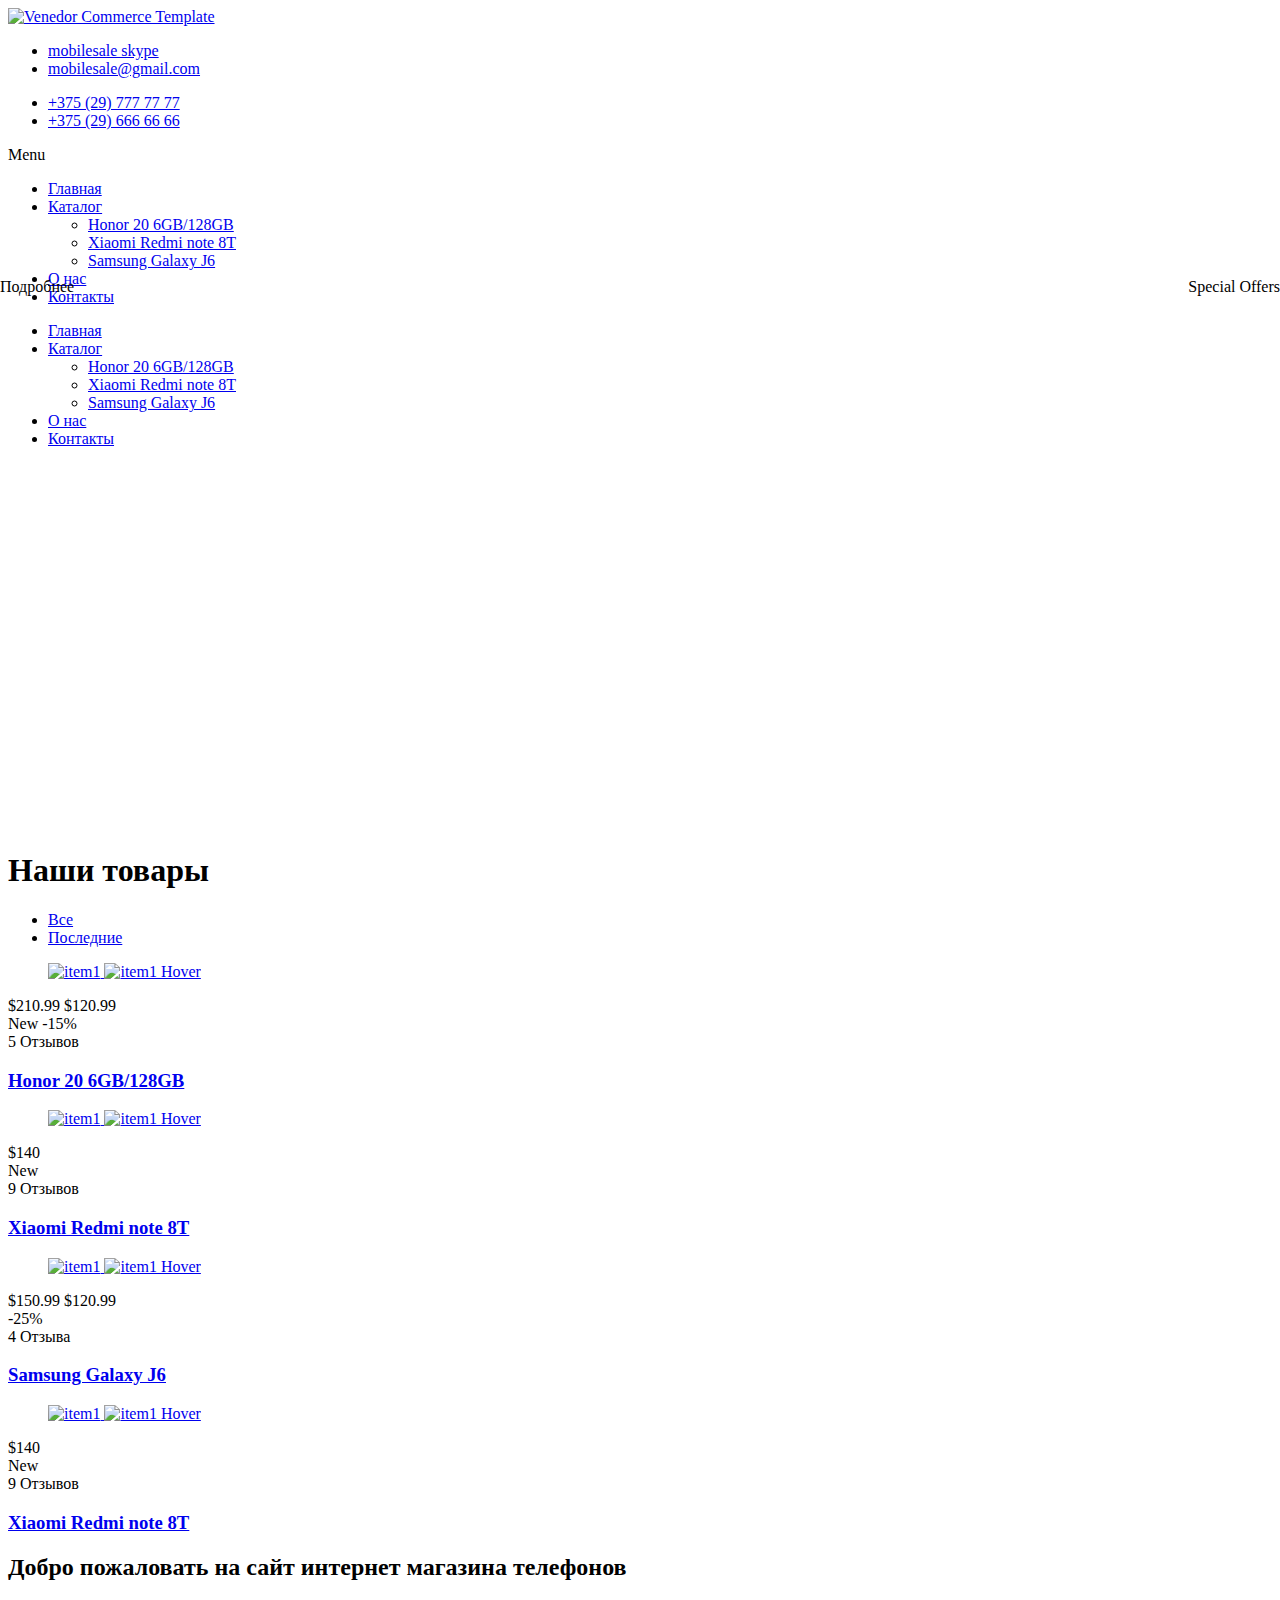
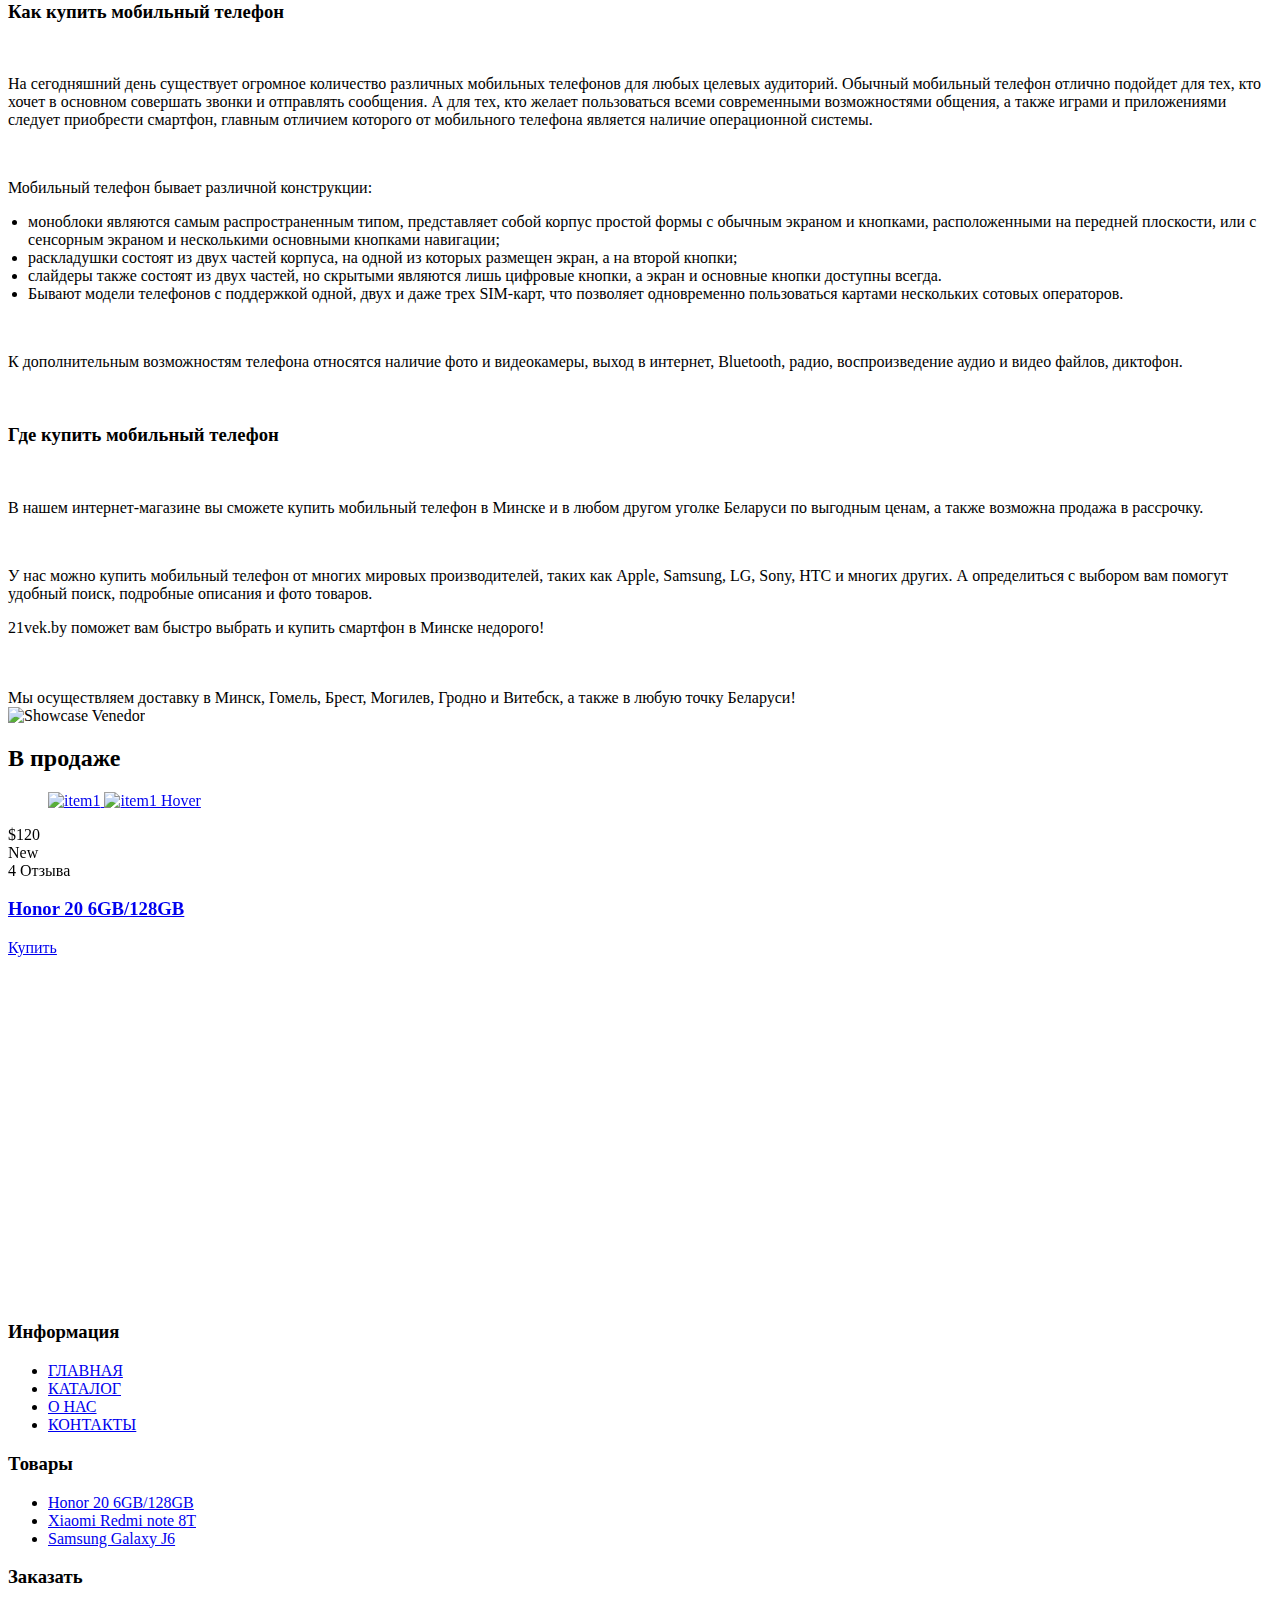
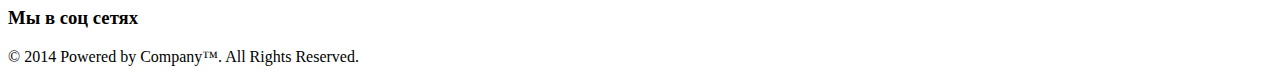
==== index.html @ 7bc4d891 "Add files via upload" ====
<!DOCTYPE html>

<html><!--<![endif]-->
<head>
<meta http-equiv="Content-Type" content="text/html; charset=UTF-8">
<title>Venedor - интернет-магазин электроники в Беларуси</title>
<meta name="description" content="⭐️Электронная техника в Беларуси от ведущих брендов!⭐️  Доставка во все регионы страны 
✅ Лучшие цены и выгодные условия покупки. Большой каталог товаров">
<!--[if IE]><meta http-equiv="X-UA-Compatible" content="IE=edge"><![endif]-->
<meta name="viewport" content="width=device-width,initial-scale=1">
<link href="./files/css" rel="stylesheet" id="googlefont">
<link rel="stylesheet" href="./files/bootstrap.min.css">
<link rel="stylesheet" href="./files/font-awesome.min.css">
<link rel="stylesheet" href="./files/prettyPhoto.css">
<link rel="stylesheet" href="./files/colpick.css">
<link rel="stylesheet" href="./files/revslider.css">
<link rel="stylesheet" href="./files/owl.carousel.css">
<link rel="stylesheet" href="./files/style.css">
<link rel="stylesheet" href="./files/responsive.css">
<script src="./files/jquery.min.js.Без названия"></script><script>window.jQuery||document.write('<script src="js/jquery-1.11.1.min.js"><\/script>');</script><!--[if lt IE 9]><script src="js/html5shiv.js"></script>
<script src="js/respond.min.js"></script><![endif]--><style id="custom-style"></style></head>
			
			
			
<body>
	<div id="wrapper">
	
	<header id="header">
		<div id="inner-header"><div class="container"><div class="row"><div class="col-md-5 col-sm-5 col-xs-12 logo-container">
			 <a href="index.html" title="Venedor eCommerce Template"><img src="./files/logo.png" alt="Venedor Commerce Template" width="238" height="76"></a></div><div class="col-md-7 col-sm-7 col-xs-12 header-inner-right"><div class="header-box contact-infos pull-right"><ul>
			<li><a href="skype?chat"><span class="header-box-icon header-box-icon-skype"></span>mobilesale skype</a></li>
			<li><span class="header-box-icon header-box-icon-email"></span><a href="mailto:venedor@gmail.com">mobilesale@gmail.com</a></li>
		</ul></div>
		<div class="header-box contact-phones pull-right clearfix"><span class="header-box-icon header-box-icon-earphones"></span>
			<ul class="pull-left">
				<li><a href=”tel:+375297777777”>+375 (29) 777 77 77</a></li>
				<li><a href=”tel:+375296666666”>+375 (29) 666 66 66</a></li>
			</ul></div></div></div></div><div class="fixed-wrapper" style="height:69px"><div id="main-nav-container" class=""><div class="container"><div class="row"><div class="col-md-12 clearfix">

		<nav id="main-nav">
			<div id="responsive-nav"><div id="responsive-nav-button">Menu <span id="responsive-nav-button-icon"></span></div>
			<ul class="clearfix responsive-nav">
				<li><a class="active" href="index.html">Главная</a></li>
				<li><span class="menu-button"></span><a class="active" href="#">Каталог</a>
					<ul>
						<li><a href="product_1.html">Honor 20 6GB/128GB</a></li>
						<li><a href="product_2.html">Xiaomi Redmi note 8T</a></li>
						<li><a href="product_3.html">Samsung Galaxy J6</a></li>
					</ul>
				</li>
				<li><a href="o_nas.html">О нас</a></li>
				<li><a href="contact.html">Контакты</a></li>
			</ul>
			</div>
			
			<ul class="menu clearfix">
				<li><a class="active" href="index.html">Главная</a></li>
				<li><a href="#">Каталог</a>
					<ul>
						<li><a href="product_1.html">Honor 20 6GB/128GB</a></li>
						<li><a href="product_2.html">Xiaomi Redmi note 8T</a></li>
						<li><a href="product_3.html">Samsung Galaxy J6</a></li>
					</ul>
				</li>
				<li><a href="o_nas.html">О нас</a></li>
				<li><a href="contact.html">Контакты</a></li>
			</ul>
		</nav>
			
			</div></div></div></div></div></div>
			
	</header>
	
	<section id="content"><div id="slider-rev-container" style="overflow: visible;"><div id="slider-rev" class="revslider-initialised tp-simpleresponsive" style="max-height: 600px; height: 600px;"><ul style="display: block; overflow: hidden; width: 100%; height: 100%; max-height: none;">
	
	<li data-transition="fade" data-slotamount="4" data-masterspeed="600" data-saveperformance="on" data-title="More Features" class="current-sr-slide-visible" style="width: 100%; height: 100%; overflow: hidden; visibility: inherit; opacity: 1; z-index: 20;"><div class="slotholder" style="width:100%;height:100%;" data-duration="undefined" data-zoomstart="undefined" data-zoomend="undefined" data-rotationstart="undefined" data-rotationend="undefined" data-ease="undefined" data-bgpositionend="undefined" data-bgposition="center center" data-kenburns="undefined" data-easeme="undefined" data-bgfit="cover" data-bgfitend="undefined" data-owidth="undefined" data-oheight="undefined"><div class="tp-bgimg defaultimg" data-lazyload="images/homeslider/slide3.jpg" data-bgfit="cover" data-bgposition="center center" data-bgrepeat="no-repeat" data-lazydone="undefined" src="images/homeslider/slide3.jpg" data-src="images/revslider/dummy.png" style="background-color: rgba(0, 0, 0, 0); background-repeat: no-repeat; background-image: url(&quot;images/homeslider/slide3.jpg&quot;); background-size: cover; background-position: center center; width: 100%; height: 100%; opacity: 1; visibility: inherit;"></div></div><div class="tp-caption sfr str start" data-x="24" data-y="bottom" data-speed="900" data-start="500" data-endspeed="300" style="left: 390.5px; top: 195px; visibility: visible; opacity: 1; transform: matrix3d(1, 0, 0, 0, 0, 1, 0, 0, 0, 0, 1, -0.0025, 0, 0, 0, 1);"><img src="./files/slide3_1.png" alt="Slide 3_1" style="width: 545px; height: 405px;"></div><div class="tp-caption sfl stl start" data-x="788" data-y="95" data-speed="1000" data-start="1200" data-endspeed="540" style="left: 1154.5px; top: 95px; visibility: visible; opacity: 1; transform: matrix3d(1, 0, 0, 0, 0, 1, 0, 0, 0, 0, 1, -0.0025, 0, 0, 0, 1);"><img src="./files/slide3_3.png" alt="Slide 3_3" style="width: 360px; height: 367px;"></div><div class="tp-caption sfl stl start" data-x="700" data-y="260" data-speed="800" data-start="800" data-endspeed="420" style="left: 1066.5px; top: 260px; visibility: visible; opacity: 1; transform: matrix3d(1, 0, 0, 0, 0, 1, 0, 0, 0, 0, 1, -0.0025, 0, 0, 0, 1);"><img src="./files/slide3_2.png" alt="Slide 3_2" style="width: 101px; height: 206px;"></div>
	<div class="tp-caption sfl stl start" data-x="613" data-y="325" data-speed="600" data-start="400" data-endspeed="300" style="left: 979.5px; top: 325px; visibility: visible; opacity: 1; transform: matrix3d(1, 0, 0, 0, 0, 1, 0, 0, 0, 0, 1, -0.0025, 0, 0, 0, 1);"><img src="./files/slide3_4.png" alt="Slide 3_4" style="width: 77px; height: 147px;"></div>
	<div class="tp-caption rev-title sfr str start" data-x="20" data-y="56" data-speed="600" data-start="1400" data-endspeed="200" style="transition: all 0s ease 0s; min-height: 0px; min-width: 0px; line-height: 35px; border-width: 0px; margin: 0px; padding: 0px; letter-spacing: 0px; font-size: 35px; left: 386.5px; top: 56px; visibility: visible; opacity: 1; transform: matrix3d(1, 0, 0, 0, 0, 1, 0, 0, 0, 0, 1, -0.0025, 0, 0, 0, 1);">Мобильные телефоны</div>
	<div class="tp-caption rev-text long sfr str start" data-x="20" data-y="110" data-speed="600" data-start="1650" data-endspeed="300" style="transition: all 0s ease 0s; min-height: 0px; min-width: 0px; line-height: 30px; border-width: 0px; margin: 0px; padding: 0px; letter-spacing: 0px; font-size: 28px; max-width: 470px; left: 386.5px; top: 110px; visibility: visible; opacity: 1; transform: matrix3d(1, 0, 0, 0, 0, 1, 0, 0, 0, 0, 1, -0.0025, 0, 0, 0, 1);">Продажа телефона Xiaomi Redmi note 8T</div>
	<div class="tp-caption sfr str start" data-x="20" data-y="190" data-speed="600" data-start="1900" data-endspeed="400" style="transition: all 0s ease 0s; min-height: 0px; min-width: 0px; line-height: 22px; border-width: 0px; margin: 0px; padding: 0px; letter-spacing: 0px; font-size: 15px; left: 386.5px; top: 190px; visibility: visible; opacity: 1; transform: matrix3d(1, 0, 0, 0, 0, 1, 0, 0, 0, 0, 1, -0.0025, 0, 0, 0, 1);"><a href="product_2.html" class="btn btn-custom-2">Купить</a></div></li>
	</ul>
	
	<div class="tp-loader spinner0" style="display: none;"><div class="dot1"></div><div class="dot2"></div><div class="bounce1"></div><div class="bounce2"></div><div class="bounce3"></div></div>
	
	<div class="tp-bannertimer" style="visibility: hidden; width: 38.95%; transform: translate3d(0px, 0px, 0px);"></div></div>
	
	<div class="tp-bullets simplebullets round hidebullets" style="bottom: 20px; left: 50%; margin-left: -27px;"><div class="bullet first"></div><div class="bullet"></div><div class="bullet last selected"></div><div class="tpclear"></div></div><div style="position: absolute; top: 300px; margin-top: -22px; left: 0px;" class="tp-leftarrow tparrows default round hidearrows"><div class="tp-arr-allwrapper"><div class="tp-arr-iwrapper"><div class="tp-arr-imgholder" style="visibility: inherit; opacity: 1; background-image: url(&quot;images/homeslider/slide2.jpg&quot;);"></div><div class="tp-arr-imgholder2"></div><div class="tp-arr-titleholder">Подробнее</div><div class="tp-arr-subtitleholder"></div></div></div></div><div style="position: absolute; top: 300px; margin-top: -22px; right: 0px;" class="tp-rightarrow tparrows default round hidearrows"><div class="tp-arr-allwrapper"><div class="tp-arr-iwrapper"><div class="tp-arr-imgholder" style="visibility: inherit; opacity: 1; background-image: url(&quot;images/homeslider/slide1.png&quot;);"></div><div class="tp-arr-imgholder2"></div><div class="tp-arr-titleholder">Special Offers</div><div class="tp-arr-subtitleholder"></div></div></div></div></div><div class="md-margin2x"></div>
	<div class="container"><div class="row"><div class="col-md-12"><div class="row"><div class="col-md-12 col-sm-12 col-xs-12 main-content">
	<header class="content-title">
		<h1>Наши товары</h1></header>
	<ul id="products-tabs-list" class="tab-style-1 clearfix"><li class="active"><a href="#all" data-toggle="tab">Все</a></li><li><a href="#latest" data-toggle="tab">Последние</a></li></ul><div id="products-tabs-content" class="row tab-content"><div class="tab-pane active" id="all">
	
	<div class="col-md-4 col-sm-6 col-xs-12"><div class="item item-hover"><div class="item-image-wrapper"><figure class="item-image-container"><a href="product_1.html"><img src="files/d0e7ad04981f3ce15c4686ff1382f9be_720x490_w0_100.jpg" alt="item1" class="item-image"> <img src="files/d0e7ad04981f3ce15c4686ff1382f9be_720x490_w0_100.jpg" alt="item1  Hover" class="item-image-hover"></a></figure><div class="item-price-container"><span class="old-price">$210<span class="sub-price">.99</span></span> <span class="item-price">$120<span class="sub-price">.99</span></span></div><span class="new-rect">New</span> <span class="discount-rect">-15%</span></div><div class="item-meta-container"><div class="ratings-container"><div class="ratings"><div class="ratings-result" data-result="80" style="width: 75.2px;"></div></div><span class="ratings-amount">5 Отзывов</span></div><h3 class="item-name"><a href="product_1.html">Honor 20 6GB/128GB</a></h3></div></div></div>
	
	<div class="col-md-4 col-sm-6 col-xs-12"><div class="item item-hover"><div class="item-image-wrapper"><figure class="item-image-container"><a href="product_2.html"><img src="files/25a4ce5ebf85c6da608e7b287bb16452_720x490_w0_100.jpg" alt="item1" class="item-image"> <img src="files/25a4ce5ebf85c6da608e7b287bb16452_720x490_w0_100.jpg" alt="item1  Hover" class="item-image-hover"></a></figure><div class="item-price-container"><span class="item-price">$140</span></div><span class="new-rect">New</span></div><div class="item-meta-container"><div class="ratings-container"><div class="ratings"><div class="ratings-result" data-result="74" style="width: 69.56px;"></div></div><span class="ratings-amount">9 Отзывов</span></div><h3 class="item-name"><a href="product_2.html">Xiaomi Redmi note 8T</a></h3></div></div></div>
	
	<div class="col-md-4 col-sm-6 col-xs-12"><div class="item item-hover"><div class="item-image-wrapper"><figure class="item-image-container"><a href="product_3.html"><img src="files/8d5ecf3e4bf12e9ea8379ad7a2ae4f9f_720x490_w0_100.jpg" alt="item1" class="item-image"> <img src="files/8d5ecf3e4bf12e9ea8379ad7a2ae4f9f_720x490_w0_100.jpg" alt="item1  Hover" class="item-image-hover"></a></figure><div class="item-price-container"><span class="old-price">$150<span class="sub-price">.99</span></span> <span class="item-price">$120<span class="sub-price">.99</span></span></div><span class="discount-rect">-25%</span></div><div class="item-meta-container"><div class="ratings-container"><div class="ratings"><div class="ratings-result" data-result="90" style="width: 84.6px;"></div></div><span class="ratings-amount">4 Отзыва</span></div><h3 class="item-name"><a href="product_3.html">Samsung Galaxy J6</a></h3></div></div></div>
	
	
	</div>
	
	
	<div class="tab-pane" id="latest">
	
	<div class="col-md-4 col-sm-6 col-xs-12"><div class="item item-hover"><div class="item-image-wrapper"><figure class="item-image-container"><a href="product_2.html"><img src="files/25a4ce5ebf85c6da608e7b287bb16452_720x490_w0_100.jpg" alt="item1" class="item-image"> <img src="files/25a4ce5ebf85c6da608e7b287bb16452_720x490_w0_100.jpg" alt="item1  Hover" class="item-image-hover"></a></figure><div class="item-price-container"><span class="item-price">$140</span></div><span class="new-rect">New</span></div><div class="item-meta-container"><div class="ratings-container"><div class="ratings"><div class="ratings-result" data-result="80" style="width: 75.2px;"></div></div><span class="ratings-amount">9 Отзывов</span></div><h3 class="item-name"><a href="product_2.html">Xiaomi Redmi note 8T</a></h3></div></div></div>
	
	</div>
	
	</div><div class="sm-margin"></div><div class="row"><div class="col-md-7 col-sm-7 col-xs-12">
	<header class="content-title">
		<h2>Добро пожаловать на сайт интернет магазина телефонов</h2></header>
			
			
	<div class="b-category_text">
			<h3>Как купить мобильный телефон</h3>
<br>
<p>На сегодняшний день существует огромное количество различных мобильных телефонов для любых целевых аудиторий. Обычный мобильный телефон отлично подойдет для тех, кто хочет в основном совершать звонки и отправлять сообщения. А для тех, кто желает пользоваться всеми современными возможностями общения, а также играми и приложениями следует приобрести смартфон, главным отличием которого от мобильного телефона является наличие операционной системы.</p>
<br>
<p>Мобильный телефон бывает различной конструкции:</p>
<ul style="list-style: disc!important; padding: 0; margin-left: 20px;">
<li>моноблоки являются самым распространенным типом, представляет собой корпус простой формы с обычным экраном и кнопками, расположенными на передней плоскости, или с сенсорным экраном и несколькими основными кнопками навигации;</li>
<li>раскладушки состоят из двух частей корпуса, на одной из которых размещен экран, а на второй кнопки;</li>
<li>слайдеры также состоят из двух частей, но скрытыми являются лишь цифровые кнопки, а экран и основные кнопки доступны всегда.</li>
<li>Бывают модели телефонов с поддержкой одной, двух и даже трех SIM-карт, что позволяет одновременно пользоваться картами нескольких сотовых операторов.</li>
</ul>
<br>
<p>К дополнительным возможностям телефона относятся наличие фото и видеокамеры, выход в интернет, Bluetooth, радио, воспроизведение аудио и видео файлов, диктофон.</p>
<br>
<h3>Где купить мобильный телефон</h3>
<br>
<p>В нашем интернет-магазине вы сможете купить мобильный телефон в Минске и в любом другом уголке Беларуси по выгодным ценам, а также возможна продажа в рассрочку.</p>
<br>
<p>У нас можно купить мобильный телефон от многих мировых производителей, таких как Apple, Samsung, LG, Sony, HTC и многих других. А определиться с выбором вам помогут удобный поиск, подробные описания и фото товаров.</p>
<p>21vek.by поможет вам быстро выбрать и купить смартфон в Минске недорого!</p><br><br>Мы осуществляем доставку в Минск, Гомель, Брест, Могилев, Гродно и Витебск, а также в любую точку Беларуси!	</div>

			</div><div class="col-md-5 col-sm-5 col-xs-12"><div class="sm-margin visible-xs"></div><img src="./files/showcase.png" alt="Showcase Venedor" class="img-responsive"></div></div><div class="xlg-margin"></div><div class="hot-items carousel-wrapper"><header class="content-title"><div class="title-bg">
				<h2>В продаже</h2></div></header><div class="hot-items-slider owl-carousel owl-theme" style="opacity: 1; display: block;"><div class="owl-wrapper-outer autoHeight" style="height: 511px;"><div class="owl-wrapper" style="width: 2830px; left: 0px; display: block; transition: all 1000ms ease 0s; transform: translate3d(0px, 0px, 0px);">

			<div class="owl-item" style="width: 285px;"><div class="item item-hover"><div class="item-image-wrapper"><figure class="item-image-container"><a href="product_1.html"><img src="files/d0e7ad04981f3ce15c4686ff1382f9be_720x490_w0_100.jpg" alt="item1" class="item-image"> <img src="files/d0e7ad04981f3ce15c4686ff1382f9be_720x490_w0_100.jpg" alt="item1  Hover" class="item-image-hover"></a></figure><div class="item-price-container"><span class="item-price">$120</span></div><span class="new-rect">New</span></div><div class="item-meta-container"><div class="ratings-container"><div class="ratings"><div class="ratings-result" data-result="99" style="width: 93.06px;"></div></div><span class="ratings-amount">4 Отзыва</span></div><h3 class="item-name"><a href="product_1.html">Honor 20 6GB/128GB</a></h3><div class="item-action"><a href="product_1.html" class="item-add-btn"><span class="icon-cart-text">Купить</span></a></div></div></div></div>	

			</div></div></div></div></section>

	<footer id="footer">
		<div id="inner-footer"><div class="container"><div class="row">
			<div class="col-md-3 col-sm-4 col-xs-12 widget"><h3>Информация</h3>
				<ul class="links">
					<li><a href="/index.html">ГЛАВНАЯ</a></li>
					<li><a href="#">КАТАЛОГ</a></li>
					<li><a href="/o_nas.html">О НАС</a></li>
					<li><a href="/contact.html">КОНТАКТЫ</a></li>
				</ul>
			</div>
			<div class="col-md-3 col-sm-4 col-xs-12 widget"><h3>Товары</h3>
				<ul class="links">
					<li><a href="product_1.html">Honor 20 6GB/128GB</a></li>
					<li><a href="product_2.html">Xiaomi Redmi note 8T</a></li>
					<li><a href="product_3.html">Samsung Galaxy J6</a></li>
				</ul>
			</div>
			<div class="col-md-3 col-sm-4 col-xs-12 widget"><h3>Заказать</h3>
			</div>
			<div class="clearfix visible-sm"></div>
			<div class="col-md-3 col-sm-12 col-xs-12 widget"><h3>Мы в соц сетях</h3>
			</div>
			</div></div>
		</div>
		<div id="footer-bottom"><div class="container"><div class="row"><div class="col-md-7 col-sm-7 col-xs-12 footer-social-links-container"></div><div class="col-md-5 col-sm-5 col-xs-12 footer-text-container"><p>© 2014 Powered by Company™. All Rights Reserved.</p></div></div></div>
		</div>
	</footer>
			
	</div><div id="_atssh" style="visibility: hidden; height: 1px; width: 1px; position: absolute; top: -9999px; z-index: 100000;"><iframe id="_atssh927" title="AddThis utility frame" style="height: 1px; width: 1px; position: absolute; top: 0px; z-index: 100000; border: 0px; left: 0px;" src="./files/sh.f48a1a04fe8dbf021b4cda1d.html"></iframe></div><style id="service-icons-0"></style><a href="/product.html" id="scroll-top" title="Scroll to Top" class=""><i class="fa fa-angle-up"></i></a><script src="./files/bootstrap.min.js"></script><script src="./files/smoothscroll.js"></script><script src="./files/jquery.debouncedresize.js"></script><script src="./files/retina.min.js"></script><script src="./files/jquery.placeholder.js"></script><script src="./files/jquery.hoverIntent.min.js"></script><script src="./files/jquery.tweet.min.js"></script><script src="./files/jquery.flexslider-min.js"></script><script src="./files/owl.carousel.min.js"></script><script src="./files/jflickrfeed.min.js"></script><script src="./files/jquery.prettyPhoto.js"></script><script src="./files/jquery.fitvids.js"></script><script src="./files/colpick.js"></script><script src="./files/jquery.elastislide.js"></script><script src="./files/jquery.elevateZoom.min.js"></script><script src="./files/main.js"></script>
	
</body>
</html>
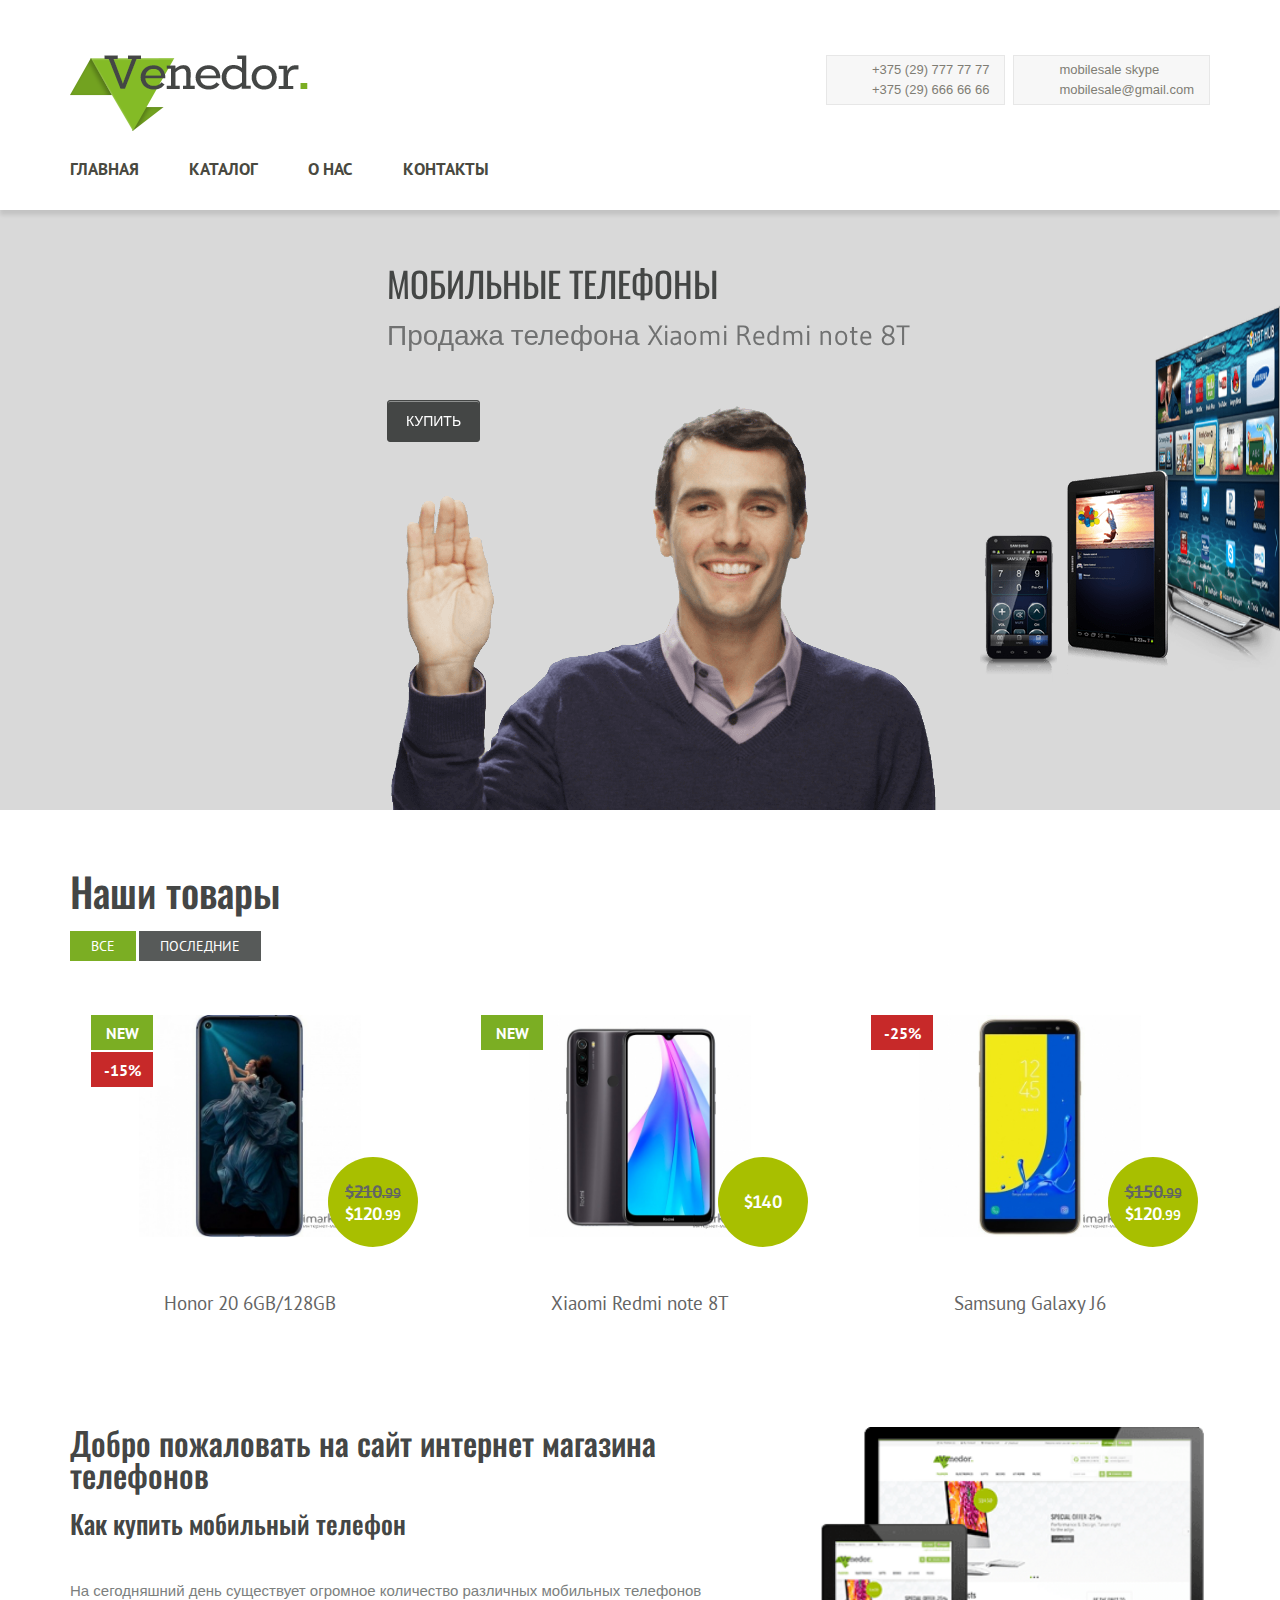
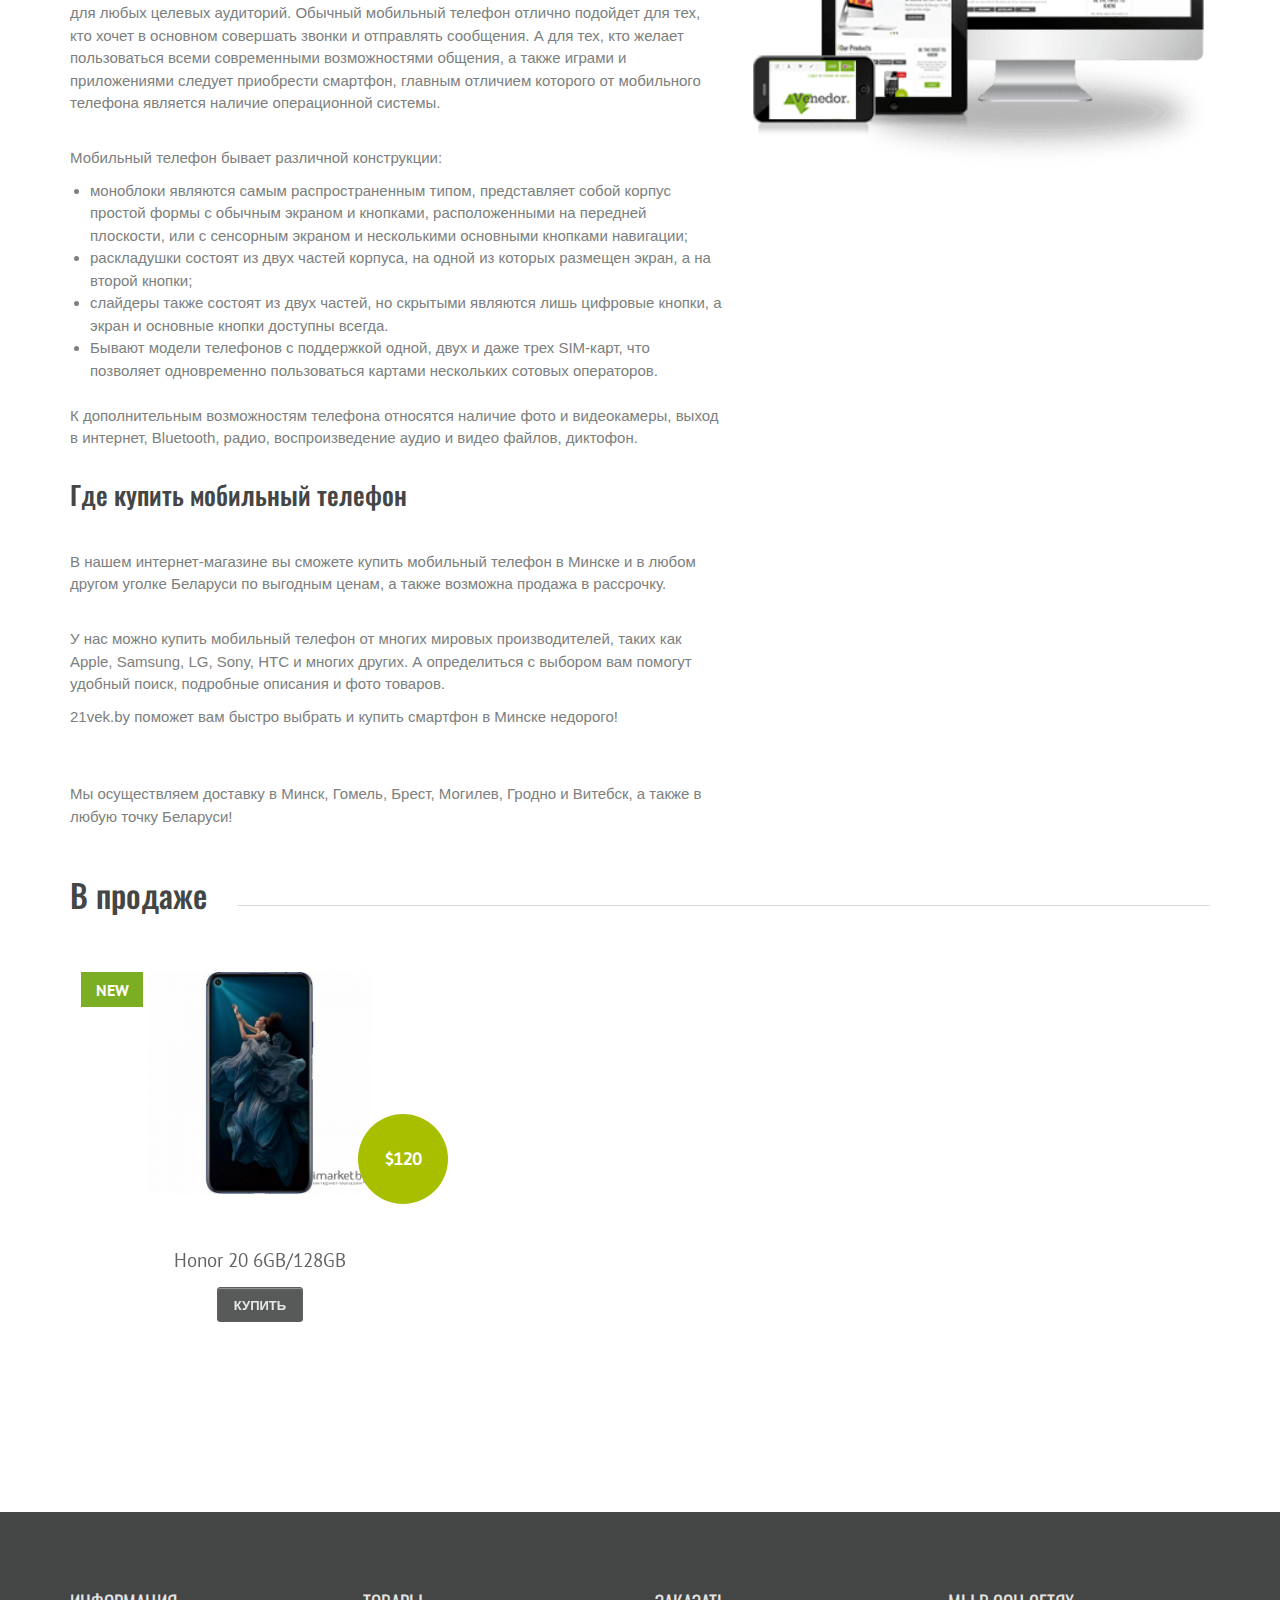
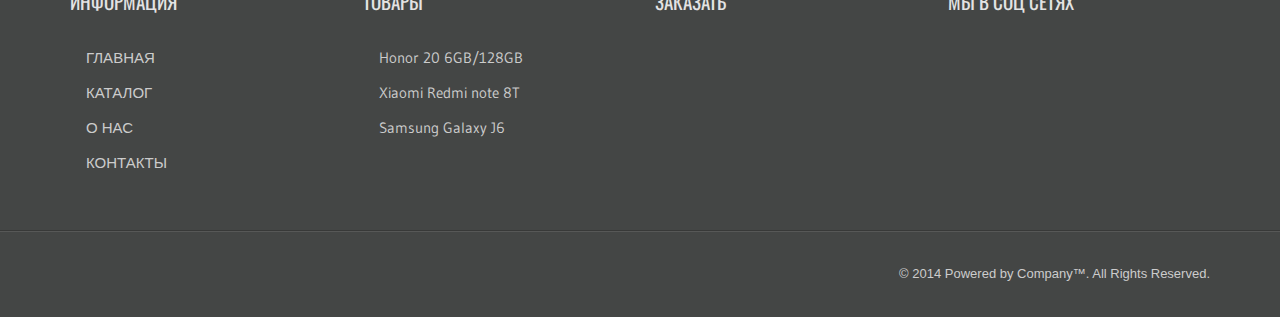
==== commit e6d30337: "Update index.html" ====
--- a/index.html
+++ b/index.html
@@ -144,7 +144,7 @@
 		<div id="inner-footer"><div class="container"><div class="row">
 			<div class="col-md-3 col-sm-4 col-xs-12 widget"><h3>Информация</h3>
 				<ul class="links">
-					<li><a href="/index.html">ГЛАВНАЯ</a></li>
+					<li><a href="1.test/index.html">ГЛАВНАЯ</a></li>
 					<li><a href="#">КАТАЛОГ</a></li>
 					<li><a href="/o_nas.html">О НАС</a></li>
 					<li><a href="/contact.html">КОНТАКТЫ</a></li>
@@ -171,4 +171,4 @@
 	</div><div id="_atssh" style="visibility: hidden; height: 1px; width: 1px; position: absolute; top: -9999px; z-index: 100000;"><iframe id="_atssh927" title="AddThis utility frame" style="height: 1px; width: 1px; position: absolute; top: 0px; z-index: 100000; border: 0px; left: 0px;" src="./files/sh.f48a1a04fe8dbf021b4cda1d.html"></iframe></div><style id="service-icons-0"></style><a href="/product.html" id="scroll-top" title="Scroll to Top" class=""><i class="fa fa-angle-up"></i></a><script src="./files/bootstrap.min.js"></script><script src="./files/smoothscroll.js"></script><script src="./files/jquery.debouncedresize.js"></script><script src="./files/retina.min.js"></script><script src="./files/jquery.placeholder.js"></script><script src="./files/jquery.hoverIntent.min.js"></script><script src="./files/jquery.tweet.min.js"></script><script src="./files/jquery.flexslider-min.js"></script><script src="./files/owl.carousel.min.js"></script><script src="./files/jflickrfeed.min.js"></script><script src="./files/jquery.prettyPhoto.js"></script><script src="./files/jquery.fitvids.js"></script><script src="./files/colpick.js"></script><script src="./files/jquery.elastislide.js"></script><script src="./files/jquery.elevateZoom.min.js"></script><script src="./files/main.js"></script>
 	
 </body>
-</html>+</html>
--- a/files/prettyPhoto.css
+++ b/files/prettyPhoto.css
@@ -0,0 +1,2 @@
+/* Venedor Premium Ecommerce Template - Eon  */
+div.pp_default .pp_bottom,div.pp_default .pp_bottom .pp_left,div.pp_default .pp_bottom .pp_middle,div.pp_default .pp_bottom .pp_right,div.pp_default .pp_top,div.pp_default .pp_top .pp_left,div.pp_default .pp_top .pp_middle,div.pp_default .pp_top .pp_right{height:13px}div.pp_default .pp_top .pp_left{background:url(../images/prettyPhoto/default/sprite.png) -78px -93px no-repeat}div.pp_default .pp_top .pp_middle{background:url(../images/prettyPhoto/default/sprite_x.png) top left repeat-x}div.pp_default .pp_top .pp_right{background:url(../images/prettyPhoto/default/sprite.png) -112px -93px no-repeat}div.pp_default .pp_content .ppt{color:#f8f8f8}div.pp_default .pp_content_container .pp_left{background:url(../images/prettyPhoto/default/sprite_y.png) -7px 0 repeat-y;padding-left:13px}div.pp_default .pp_content_container .pp_right{background:url(../images/prettyPhoto/default/sprite_y.png) top right repeat-y;padding-right:13px}div.pp_default .pp_next:hover{background:url(../images/prettyPhoto/default/sprite_next.png) center right no-repeat;cursor:pointer}div.pp_default .pp_previous:hover{background:url(../images/prettyPhoto/default/sprite_prev.png) center left no-repeat;cursor:pointer}div.pp_default .pp_expand{background:url(../images/prettyPhoto/default/sprite.png) 0 -29px no-repeat;cursor:pointer;width:28px;height:28px}div.pp_default .pp_expand:hover{background:url(../images/prettyPhoto/default/sprite.png) 0 -56px no-repeat;cursor:pointer}div.pp_default .pp_contract{background:url(../images/prettyPhoto/default/sprite.png) 0 -84px no-repeat;cursor:pointer;width:28px;height:28px}div.pp_default .pp_contract:hover{background:url(../images/prettyPhoto/default/sprite.png) 0 -113px no-repeat;cursor:pointer}div.pp_default .pp_close{width:30px;height:30px;background:url(../images/prettyPhoto/default/sprite.png) 2px 1px no-repeat;cursor:pointer}div.pp_default .pp_gallery ul li a{background:url(../images/prettyPhoto/default/default_thumb.png) center center #f8f8f8;border:1px solid #aaa}div.pp_default .pp_social{margin-top:7px}div.pp_default .pp_gallery a.pp_arrow_next,div.pp_default .pp_gallery a.pp_arrow_previous{position:static;left:auto}div.pp_default .pp_nav .pp_pause,div.pp_default .pp_nav .pp_play{background:url(../images/prettyPhoto/default/sprite.png) -51px 1px no-repeat;height:30px;width:30px}div.pp_default .pp_nav .pp_pause{background-position:-51px -29px}div.pp_default a.pp_arrow_next,div.pp_default a.pp_arrow_previous{background:url(../images/prettyPhoto/default/sprite.png) -31px -3px no-repeat;height:20px;width:20px;margin:4px 0 0}div.pp_default a.pp_arrow_next{left:52px;background-position:-82px -3px}div.pp_default .pp_content_container .pp_details{margin-top:5px}div.pp_default .pp_nav{clear:none;height:30px;width:110px;position:relative}div.pp_default .pp_nav .currentTextHolder{font-family:Georgia;font-style:italic;color:#999;font-size:11px;left:75px;line-height:25px;position:absolute;top:2px;margin:0;padding:0 0 0 10px}div.pp_default .pp_arrow_next:hover,div.pp_default .pp_arrow_previous:hover,div.pp_default .pp_close:hover,div.pp_default .pp_nav .pp_pause:hover,div.pp_default .pp_nav .pp_play:hover{opacity:.7}div.pp_default .pp_description{font-size:11px;font-weight:700;line-height:14px;margin:5px 50px 5px 0}div.pp_default .pp_bottom .pp_left{background:url(../images/prettyPhoto/default/sprite.png) -78px -127px no-repeat}div.pp_default .pp_bottom .pp_middle{background:url(../images/prettyPhoto/default/sprite_x.png) bottom left repeat-x}div.pp_default .pp_bottom .pp_right{background:url(../images/prettyPhoto/default/sprite.png) -112px -127px no-repeat}div.pp_default .pp_loaderIcon{background:url(../images/prettyPhoto/default/loader.gif) center center no-repeat}div.light_rounded .pp_top .pp_left{background:url(../images/prettyPhoto/light_rounded/sprite.png) -88px -53px no-repeat}div.light_rounded .pp_top .pp_right{background:url(../images/prettyPhoto/light_rounded/sprite.png) -110px -53px no-repeat}div.light_rounded .pp_next:hover{background:url(../images/prettyPhoto/light_rounded/btnNext.png) center right no-repeat;cursor:pointer}div.light_rounded .pp_previous:hover{background:url(../images/prettyPhoto/light_rounded/btnPrevious.png) center left no-repeat;cursor:pointer}div.light_rounded .pp_expand{background:url(../images/prettyPhoto/light_rounded/sprite.png) -31px -26px no-repeat;cursor:pointer}div.light_rounded .pp_expand:hover{background:url(../images/prettyPhoto/light_rounded/sprite.png) -31px -47px no-repeat;cursor:pointer}div.light_rounded .pp_contract{background:url(../images/prettyPhoto/light_rounded/sprite.png) 0 -26px no-repeat;cursor:pointer}div.light_rounded .pp_contract:hover{background:url(../images/prettyPhoto/light_rounded/sprite.png) 0 -47px no-repeat;cursor:pointer}div.light_rounded .pp_close{width:75px;height:22px;background:url(../images/prettyPhoto/light_rounded/sprite.png) -1px -1px no-repeat;cursor:pointer}div.light_rounded .pp_nav .pp_play{background:url(../images/prettyPhoto/light_rounded/sprite.png) -1px -100px no-repeat;height:15px;width:14px}div.light_rounded .pp_nav .pp_pause{background:url(../images/prettyPhoto/light_rounded/sprite.png) -24px -100px no-repeat;height:15px;width:14px}div.light_rounded .pp_arrow_previous{background:url(../images/prettyPhoto/light_rounded/sprite.png) 0 -71px no-repeat}div.light_rounded .pp_arrow_next{background:url(../images/prettyPhoto/light_rounded/sprite.png) -22px -71px no-repeat}div.light_rounded .pp_bottom .pp_left{background:url(../images/prettyPhoto/light_rounded/sprite.png) -88px -80px no-repeat}div.light_rounded .pp_bottom .pp_right{background:url(../images/prettyPhoto/light_rounded/sprite.png) -110px -80px no-repeat}div.dark_rounded .pp_top .pp_left{background:url(../images/prettyPhoto/dark_rounded/sprite.png) -88px -53px no-repeat}div.dark_rounded .pp_top .pp_right{background:url(../images/prettyPhoto/dark_rounded/sprite.png) -110px -53px no-repeat}div.dark_rounded .pp_content_container .pp_left{background:url(../images/prettyPhoto/dark_rounded/contentPattern.png) top left repeat-y}div.dark_rounded .pp_content_container .pp_right{background:url(../images/prettyPhoto/dark_rounded/contentPattern.png) top right repeat-y}div.dark_rounded .pp_next:hover{background:url(../images/prettyPhoto/dark_rounded/btnNext.png) center right no-repeat;cursor:pointer}div.dark_rounded .pp_previous:hover{background:url(../images/prettyPhoto/dark_rounded/btnPrevious.png) center left no-repeat;cursor:pointer}div.dark_rounded .pp_expand{background:url(../images/prettyPhoto/dark_rounded/sprite.png) -31px -26px no-repeat;cursor:pointer}div.dark_rounded .pp_expand:hover{background:url(../images/prettyPhoto/dark_rounded/sprite.png) -31px -47px no-repeat;cursor:pointer}div.dark_rounded .pp_contract{background:url(../images/prettyPhoto/dark_rounded/sprite.png) 0 -26px no-repeat;cursor:pointer}div.dark_rounded .pp_contract:hover{background:url(../images/prettyPhoto/dark_rounded/sprite.png) 0 -47px no-repeat;cursor:pointer}div.dark_rounded .pp_close{width:75px;height:22px;background:url(../images/prettyPhoto/dark_rounded/sprite.png) -1px -1px no-repeat;cursor:pointer}div.dark_rounded .pp_description{margin-right:85px;color:#fff}div.dark_rounded .pp_nav .pp_play{background:url(../images/prettyPhoto/dark_rounded/sprite.png) -1px -100px no-repeat;height:15px;width:14px}div.dark_rounded .pp_nav .pp_pause{background:url(../images/prettyPhoto/dark_rounded/sprite.png) -24px -100px no-repeat;height:15px;width:14px}div.dark_rounded .pp_arrow_previous{background:url(../images/prettyPhoto/dark_rounded/sprite.png) 0 -71px no-repeat}div.dark_rounded .pp_arrow_next{background:url(../images/prettyPhoto/dark_rounded/sprite.png) -22px -71px no-repeat}div.dark_rounded .pp_bottom .pp_left{background:url(../images/prettyPhoto/dark_rounded/sprite.png) -88px -80px no-repeat}div.dark_rounded .pp_bottom .pp_right{background:url(../images/prettyPhoto/dark_rounded/sprite.png) -110px -80px no-repeat}div.dark_rounded .pp_loaderIcon{background:url(../images/prettyPhoto/dark_rounded/loader.gif) center center no-repeat}div.dark_square .pp_content,div.dark_square .pp_left,div.dark_square .pp_middle,div.dark_square .pp_right{background:#000}div.dark_square .pp_description{color:#fff;margin:0 85px 0 0}div.dark_square .pp_loaderIcon{background:url(../images/prettyPhoto/dark_square/loader.gif) center center no-repeat}div.dark_square .pp_expand{background:url(../images/prettyPhoto/dark_square/sprite.png) -31px -26px no-repeat;cursor:pointer}div.dark_square .pp_expand:hover{background:url(../images/prettyPhoto/dark_square/sprite.png) -31px -47px no-repeat;cursor:pointer}div.dark_square .pp_contract{background:url(../images/prettyPhoto/dark_square/sprite.png) 0 -26px no-repeat;cursor:pointer}div.dark_square .pp_contract:hover{background:url(../images/prettyPhoto/dark_square/sprite.png) 0 -47px no-repeat;cursor:pointer}div.dark_square .pp_close{width:75px;height:22px;background:url(../images/prettyPhoto/dark_square/sprite.png) -1px -1px no-repeat;cursor:pointer}div.dark_square .pp_nav{clear:none}div.dark_square .pp_nav .pp_play{background:url(../images/prettyPhoto/dark_square/sprite.png) -1px -100px no-repeat;height:15px;width:14px}div.dark_square .pp_nav .pp_pause{background:url(../images/prettyPhoto/dark_square/sprite.png) -24px -100px no-repeat;height:15px;width:14px}div.dark_square .pp_arrow_previous{background:url(../images/prettyPhoto/dark_square/sprite.png) 0 -71px no-repeat}div.dark_square .pp_arrow_next{background:url(../images/prettyPhoto/dark_square/sprite.png) -22px -71px no-repeat}div.dark_square .pp_next:hover{background:url(../images/prettyPhoto/dark_square/btnNext.png) center right no-repeat;cursor:pointer}div.dark_square .pp_previous:hover{background:url(../images/prettyPhoto/dark_square/btnPrevious.png) center left no-repeat;cursor:pointer}div.light_square .pp_expand{background:url(../images/prettyPhoto/light_square/sprite.png) -31px -26px no-repeat;cursor:pointer}div.light_square .pp_expand:hover{background:url(../images/prettyPhoto/light_square/sprite.png) -31px -47px no-repeat;cursor:pointer}div.light_square .pp_contract{background:url(../images/prettyPhoto/light_square/sprite.png) 0 -26px no-repeat;cursor:pointer}div.light_square .pp_contract:hover{background:url(../images/prettyPhoto/light_square/sprite.png) 0 -47px no-repeat;cursor:pointer}div.light_square .pp_close{width:75px;height:22px;background:url(../images/prettyPhoto/light_square/sprite.png) -1px -1px no-repeat;cursor:pointer}div.light_square .pp_nav .pp_play{background:url(../images/prettyPhoto/light_square/sprite.png) -1px -100px no-repeat;height:15px;width:14px}div.light_square .pp_nav .pp_pause{background:url(../images/prettyPhoto/light_square/sprite.png) -24px -100px no-repeat;height:15px;width:14px}div.light_square .pp_arrow_previous{background:url(../images/prettyPhoto/light_square/sprite.png) 0 -71px no-repeat}div.light_square .pp_arrow_next{background:url(../images/prettyPhoto/light_square/sprite.png) -22px -71px no-repeat}div.light_square .pp_next:hover{background:url(../images/prettyPhoto/light_square/btnNext.png) center right no-repeat;cursor:pointer}div.light_square .pp_previous:hover{background:url(../images/prettyPhoto/light_square/btnPrevious.png) center left no-repeat;cursor:pointer}div.facebook .pp_top .pp_left{background:url(../images/prettyPhoto/facebook/sprite.png) -88px -53px no-repeat}div.facebook .pp_top .pp_middle{background:url(../images/prettyPhoto/facebook/contentPatternTop.png) top left repeat-x}div.facebook .pp_top .pp_right{background:url(../images/prettyPhoto/facebook/sprite.png) -110px -53px no-repeat}div.facebook .pp_content_container .pp_left{background:url(../images/prettyPhoto/facebook/contentPatternLeft.png) top left repeat-y}div.facebook .pp_content_container .pp_right{background:url(../images/prettyPhoto/facebook/contentPatternRight.png) top right repeat-y}div.facebook .pp_expand{background:url(../images/prettyPhoto/facebook/sprite.png) -31px -26px no-repeat;cursor:pointer}div.facebook .pp_expand:hover{background:url(../images/prettyPhoto/facebook/sprite.png) -31px -47px no-repeat;cursor:pointer}div.facebook .pp_contract{background:url(../images/prettyPhoto/facebook/sprite.png) 0 -26px no-repeat;cursor:pointer}div.facebook .pp_contract:hover{background:url(../images/prettyPhoto/facebook/sprite.png) 0 -47px no-repeat;cursor:pointer}div.facebook .pp_close{width:22px;height:22px;background:url(../images/prettyPhoto/facebook/sprite.png) -1px -1px no-repeat;cursor:pointer}div.facebook .pp_description{margin:0 37px 0 0}div.facebook .pp_loaderIcon{background:url(../images/prettyPhoto/facebook/loader.gif) center center no-repeat}div.facebook .pp_arrow_previous{background:url(../images/prettyPhoto/facebook/sprite.png) 0 -71px no-repeat;height:22px;margin-top:0;width:22px}div.facebook .pp_arrow_previous.disabled{background-position:0 -96px;cursor:default}div.facebook .pp_arrow_next{background:url(../images/prettyPhoto/facebook/sprite.png) -32px -71px no-repeat;height:22px;margin-top:0;width:22px}div.facebook .pp_arrow_next.disabled{background-position:-32px -96px;cursor:default}div.facebook .pp_nav{margin-top:0}div.facebook .pp_nav p{font-size:15px;padding:0 3px 0 4px}div.facebook .pp_nav .pp_play{background:url(../images/prettyPhoto/facebook/sprite.png) -1px -123px no-repeat;height:22px;width:22px}div.facebook .pp_nav .pp_pause{background:url(../images/prettyPhoto/facebook/sprite.png) -32px -123px no-repeat;height:22px;width:22px}div.facebook .pp_next:hover{background:url(../images/prettyPhoto/facebook/btnNext.png) center right no-repeat;cursor:pointer}div.facebook .pp_previous:hover{background:url(../images/prettyPhoto/facebook/btnPrevious.png) center left no-repeat;cursor:pointer}div.facebook .pp_bottom .pp_left{background:url(../images/prettyPhoto/facebook/sprite.png) -88px -80px no-repeat}div.facebook .pp_bottom .pp_middle{background:url(../images/prettyPhoto/facebook/contentPatternBottom.png) top left repeat-x}div.facebook .pp_bottom .pp_right{background:url(../images/prettyPhoto/facebook/sprite.png) -110px -80px no-repeat}div.pp_pic_holder a:focus{outline:0}div.pp_overlay{background:#000;display:none;left:0;position:absolute;top:0;width:100%;z-index:9500}div.pp_pic_holder{display:none;position:absolute;width:100px;z-index:10000}.pp_content{height:40px;min-width:40px}* html .pp_content{width:40px}.pp_content_container{position:relative;text-align:left;width:100%}.pp_content_container .pp_left{padding-left:20px}.pp_content_container .pp_right{padding-right:20px}.pp_content_container .pp_details{float:left;margin:10px 0 2px}.pp_description{display:none;margin:0}.pp_social{float:left;margin:0}.pp_social .facebook{float:left;margin-left:5px;width:55px;overflow:hidden}.pp_social .twitter{float:left}.pp_nav{clear:right;float:left;margin:3px 10px 0 0}.pp_nav p{float:left;white-space:nowrap;margin:0 4px;font-size:12px}.pp_nav .pp_pause,.pp_nav .pp_play{float:left;margin-right:4px;text-indent:-10000px}a.pp_arrow_next,a.pp_arrow_previous{display:block;float:left;height:15px;margin-top:4px;overflow:hidden;text-indent:-10000px;width:14px}.pp_hoverContainer{position:absolute;top:0;width:100%;z-index:2000}.pp_gallery{display:none;left:50%;margin-top:-50px;position:absolute;z-index:10000}.pp_gallery div{float:left;overflow:hidden;position:relative}.pp_gallery ul{float:left;height:35px;position:relative;white-space:nowrap;margin:0 0 0 5px;padding:0}.pp_gallery ul a{border:1px solid rgba(0,0,0,.5);display:block;float:left;height:33px;overflow:hidden}.pp_gallery ul a img{border:0}.pp_gallery li{display:block;float:left;margin:0 5px 0 0;padding:0}.pp_gallery li.default a{background:url(../images/prettyPhoto/facebook/default_thumbnail.gif) no-repeat;display:block;height:33px;width:50px}.pp_gallery .pp_arrow_next,.pp_gallery .pp_arrow_previous{margin-top:7px!important}a.pp_next{background:url(../images/prettyPhoto/light_rounded/btnNext.png) 10000px 10000px no-repeat;display:block;float:right;height:100%;text-indent:-10000px;width:49%}a.pp_previous{background:url(../images/prettyPhoto/light_rounded/btnNext.png) 10000px 10000px no-repeat;display:block;float:left;height:100%;text-indent:-10000px;width:49%}a.pp_contract,a.pp_expand{cursor:pointer;display:none;height:20px;position:absolute;right:30px;text-indent:-10000px;top:10px;width:20px;z-index:20000}a.pp_close{position:absolute;right:0;top:0;display:block;line-height:22px;text-indent:-10000px}.pp_loaderIcon{display:block;height:24px;left:50%;position:absolute;top:50%;width:24px;margin:-12px 0 0 -12px}#pp_full_res{line-height:1!important}#pp_full_res .pp_inline{text-align:left}#pp_full_res .pp_inline p{margin:0 0 15px}div.ppt{color:#fff;display:none;font-size:17px;z-index:9999;margin:0 0 5px 15px}div.light_rounded .pp_content,div.pp_default .pp_content{background-color:#fff}div.facebook #pp_full_res .pp_inline,div.facebook .pp_content .ppt,div.light_rounded #pp_full_res .pp_inline,div.light_rounded .pp_content .ppt,div.light_square #pp_full_res .pp_inline,div.light_square .pp_content .ppt,div.pp_default #pp_full_res .pp_inline{color:#000}.pp_gallery li.selected a,.pp_gallery ul a:hover,div.pp_default .pp_gallery ul li a:hover,div.pp_default .pp_gallery ul li.selected a{border-color:#fff}div.dark_rounded .pp_details,div.dark_square .pp_details,div.facebook .pp_details,div.light_rounded .pp_details,div.light_square .pp_details,div.pp_default .pp_details{position:relative}div.facebook .pp_content,div.light_rounded .pp_bottom .pp_middle,div.light_rounded .pp_content_container .pp_left,div.light_rounded .pp_content_container .pp_right,div.light_rounded .pp_top .pp_middle,div.light_square .pp_content,div.light_square .pp_left,div.light_square .pp_middle,div.light_square .pp_right{background:#fff}div.light_rounded .pp_description,div.light_square .pp_description{margin-right:85px;margin-top:3px;font-size:13px;line-height:22px}div.dark_rounded .pp_gallery a.pp_arrow_next,div.dark_rounded .pp_gallery a.pp_arrow_previous,div.dark_square .pp_gallery a.pp_arrow_next,div.dark_square .pp_gallery a.pp_arrow_previous,div.light_rounded .pp_gallery a.pp_arrow_next,div.light_rounded .pp_gallery a.pp_arrow_previous,div.light_square .pp_gallery a.pp_arrow_next,div.light_square .pp_gallery a.pp_arrow_previous{margin-top:12px!important}div.dark_rounded .pp_arrow_previous.disabled,div.dark_square .pp_arrow_previous.disabled,div.light_rounded .pp_arrow_previous.disabled,div.light_square .pp_arrow_previous.disabled{background-position:0 -87px;cursor:default}div.dark_rounded .pp_arrow_next.disabled,div.dark_square .pp_arrow_next.disabled,div.light_rounded .pp_arrow_next.disabled,div.light_square .pp_arrow_next.disabled{background-position:-22px -87px;cursor:default}div.light_rounded .pp_loaderIcon,div.light_square .pp_loaderIcon{background:url(../images/prettyPhoto/light_rounded/loader.gif) center center no-repeat}div.dark_rounded .pp_bottom .pp_middle,div.dark_rounded .pp_content,div.dark_rounded .pp_top .pp_middle{background:url(../images/prettyPhoto/dark_rounded/contentPattern.png) top left}div.dark_rounded .currentTextHolder,div.dark_square .currentTextHolder{color:#c4c4c4}div.dark_rounded #pp_full_res .pp_inline,div.dark_square #pp_full_res .pp_inline{color:#fff}.pp_bottom,.pp_top{height:20px;position:relative}* html .pp_bottom,* html .pp_top{padding:0 20px}.pp_bottom .pp_left,.pp_top .pp_left{height:20px;left:0;position:absolute;width:20px}.pp_bottom .pp_middle,.pp_top .pp_middle{height:20px;left:20px;position:absolute;right:20px}* html .pp_bottom .pp_middle,* html .pp_top .pp_middle{left:0;position:static}.pp_bottom .pp_right,.pp_top .pp_right{height:20px;left:auto;position:absolute;right:0;top:0;width:20px}.pp_fade,.pp_gallery li.default a img{display:none}--- a/files/colpick.css
+++ b/files/colpick.css
@@ -0,0 +1,2 @@
+/* Venedor Premium Ecommerce Template - Eon  */
+.colpick{position:absolute;width:346px;height:170px;overflow:hidden;display:none;font-family:Arial,Helvetica,sans-serif;background:#ebebeb;border:1px solid #bbb;-webkit-border-radius:5px;-moz-border-radius:5px;border-radius:5px;z-index:99999;-webkit-user-select:none;-moz-user-select:none;-ms-user-select:none;-o-user-select:none;user-select:none}.colpick_color{position:absolute;left:7px;top:7px;width:156px;height:156px;overflow:hidden;outline:#aaa solid 1px;cursor:crosshair}.colpick_color_overlay1{position:absolute;left:0;top:0;width:156px;height:156px;filter:progid:DXImageTransform.Microsoft.gradient(GradientType=1, startColorstr='#ffffff', endColorstr='#00ffffff');-ms-filter:"progid:DXImageTransform.Microsoft.gradient(GradientType=1,startColorstr='#ffffff', endColorstr='#00ffffff')";background:linear-gradient(to right,rgba(255,255,255,1),rgba(255,255,255,0))}.colpick_color_overlay2{position:absolute;left:0;top:0;width:156px;height:156px;filter:progid:DXImageTransform.Microsoft.gradient(GradientType=0, startColorstr='#00000000', endColorstr='#000000');-ms-filter:"progid:DXImageTransform.Microsoft.gradient(GradientType=0,startColorstr='#00000000', endColorstr='#000000')";background:linear-gradient(to bottom,rgba(0,0,0,0),rgba(0,0,0,1))}.colpick_selector_outer{background:0 0;position:absolute;width:11px;height:11px;margin:-6px 0 0 -6px;border:1px solid #000;border-radius:50%}.colpick_selector_inner{position:absolute;width:9px;height:9px;border:1px solid #fff;border-radius:50%}.colpick_hue{position:absolute;top:6px;left:175px;width:19px;height:156px;border:1px solid #aaa;cursor:n-resize}.colpick_hue_arrs{position:absolute;left:-8px;width:35px;height:7px;margin:-7px 0 0}.colpick_hue_larr{position:absolute;width:0;height:0;border-top:6px solid transparent;border-bottom:6px solid transparent;border-left:7px solid #858585}.colpick_hue_rarr{position:absolute;right:0;width:0;height:0;border-top:6px solid transparent;border-bottom:6px solid transparent;border-right:7px solid #858585}.colpick_new_color{position:absolute;left:207px;top:6px;width:60px;height:27px;background:red;border:1px solid #8f8f8f}.colpick_current_color{position:absolute;left:277px;top:6px;width:60px;height:27px;background:red;border:1px solid #8f8f8f}.colpick_field,.colpick_hex_field{position:absolute;height:20px;width:60px;overflow:hidden;background:#f3f3f3;color:#b8b8b8;font-size:12px;border:1px solid #bdbdbd;-webkit-border-radius:3px;-moz-border-radius:3px;border-radius:3px}.colpick_rgb_r{top:40px;left:207px}.colpick_rgb_g{top:67px;left:207px}.colpick_rgb_b{top:94px;left:207px}.colpick_hsb_h{top:40px;left:277px}.colpick_hsb_s{top:67px;left:277px}.colpick_hsb_b{top:94px;left:277px}.colpick_hex_field{width:68px;left:207px;top:121px}.colpick_focus{border-color:#999}.colpick_field_letter{position:absolute;width:12px;height:20px;line-height:20px;padding-left:4px;background:#efefef;border-right:1px solid #bdbdbd;font-weight:700;color:#777}.colpick_field input,.colpick_hex_field input{position:absolute;right:11px;margin:0;padding:0;height:20px;line-height:20px;background:0 0;border:none;font-size:12px;font-family:Arial,Helvetica,sans-serif;color:#555;text-align:right;outline:0}.colpick_hex_field input{right:4px}.colpick_field_arrs{position:absolute;top:0;right:0;width:9px;height:21px;cursor:n-resize}.colpick_field_uarr{position:absolute;top:5px;width:0;height:0;border-left:4px solid transparent;border-right:4px solid transparent;border-bottom:4px solid #959595}.colpick_field_darr{position:absolute;bottom:5px;width:0;height:0;border-left:4px solid transparent;border-right:4px solid transparent;border-top:4px solid #959595}.colpick_submit{position:absolute;left:207px;top:149px;width:130px;height:22px;line-height:22px;background:#efefef;text-align:center;color:#555;font-size:12px;font-weight:700;border:1px solid #bdbdbd;-webkit-border-radius:3px;-moz-border-radius:3px;border-radius:3px}.colpick_submit:hover{background:#f3f3f3;border-color:#999;cursor:pointer}.colpick_full_ns .colpick_current_color,.colpick_full_ns .colpick_submit{display:none}.colpick_full_ns .colpick_new_color{width:130px;height:25px}.colpick_full_ns .colpick_hsb_h,.colpick_full_ns .colpick_rgb_r{top:42px}.colpick_full_ns .colpick_hsb_s,.colpick_full_ns .colpick_rgb_g{top:73px}.colpick_full_ns .colpick_hsb_b,.colpick_full_ns .colpick_rgb_b{top:104px}.colpick_full_ns .colpick_hex_field{top:135px}.colpick_rgbhex .colpick_hsb_b,.colpick_rgbhex .colpick_hsb_h,.colpick_rgbhex .colpick_hsb_s{display:none}.colpick_rgbhex{width:282px}.colpick_rgbhex .colpick_field,.colpick_rgbhex .colpick_submit{width:68px}.colpick_rgbhex .colpick_new_color{width:34px;border-right:none}.colpick_rgbhex .colpick_current_color{width:34px;left:240px;border-left:none}.colpick_rgbhex_ns .colpick_current_color,.colpick_rgbhex_ns .colpick_submit{display:none}.colpick_rgbhex_ns .colpick_new_color{width:68px;border:1px solid #8f8f8f}.colpick_rgbhex_ns .colpick_rgb_r{top:42px}.colpick_rgbhex_ns .colpick_rgb_g{top:73px}.colpick_rgbhex_ns .colpick_rgb_b{top:104px}.colpick_rgbhex_ns .colpick_hex_field{top:135px}.colpick_hex .colpick_hsb_b,.colpick_hex .colpick_hsb_h,.colpick_hex .colpick_hsb_s,.colpick_hex .colpick_rgb_b,.colpick_hex .colpick_rgb_g,.colpick_hex .colpick_rgb_r{display:none}.colpick_hex{width:206px;height:201px}.colpick_hex .colpick_hex_field{width:72px;height:25px;top:168px;left:80px}.colpick_hex .colpick_hex_field div,.colpick_hex .colpick_hex_field input{height:25px;line-height:25px}.colpick_hex .colpick_new_color{left:9px;top:168px;width:30px;border-right:none}.colpick_hex .colpick_current_color{left:39px;top:168px;width:30px;border-left:none}.colpick_hex .colpick_submit{left:164px;top:168px;width:30px;height:25px;line-height:25px}.colpick_hex_ns .colpick_current_color,.colpick_hex_ns .colpick_submit{display:none}.colpick_hex_ns .colpick_hex_field{width:80px}.colpick_hex_ns .colpick_new_color{width:60px;border:1px solid #8f8f8f}.colpick_dark{background:#161616;border-color:#2a2a2a}.colpick_dark .colpick_color{outline-color:#333}.colpick_dark .colpick_hue{border-color:#555}.colpick_dark .colpick_field,.colpick_dark .colpick_hex_field{background:#101010;border-color:#2d2d2d}.colpick_dark .colpick_field_letter{background:#131313;border-color:#2d2d2d;color:#696969}.colpick_dark .colpick_field input,.colpick_dark .colpick_hex_field input{color:#7a7a7a}.colpick_dark .colpick_field_uarr{border-bottom-color:#696969}.colpick_dark .colpick_field_darr{border-top-color:#696969}.colpick_dark .colpick_focus{border-color:#444}.colpick_dark .colpick_submit{background:#131313;border-color:#2d2d2d;color:#7a7a7a}.colpick_dark .colpick_submit:hover{background-color:#101010;border-color:#444}--- a/files/revslider.css
+++ b/files/revslider.css
@@ -0,0 +1,1635 @@
+/*-----------------------------------------------------------------------------
+
+	-	Revolution Slider 4.1 Captions -
+
+		Screen Stylesheet
+
+version:   	1.4.5
+date:      	27/11/13
+author:		themepunch
+email:     	info@themepunch.com
+website:   	http://www.themepunch.com
+-----------------------------------------------------------------------------*/
+
+
+
+/*************************
+	-	CAPTIONS	-
+**************************/
+
+.tp-static-layers	{	
+	position:absolute; 
+	z-index:505; 
+	top:0px;
+	left:0px;
+}
+
+.tp-hide-revslider,.tp-caption.tp-hidden-caption	{	
+	visibility:hidden !important; 
+	display:none !important;
+}
+
+
+.tp-caption { 
+	z-index:1; 
+	white-space:nowrap;
+}
+
+.tp-caption-demo .tp-caption	{
+	position:relative !important; 
+	display:inline-block; 
+	margin-bottom:10px; 
+	margin-right:20px !important;
+}
+
+#slider-rev-container {
+	width:100%;
+	position:relative;
+	padding:0;
+	overflow:hidden;
+	background: #d9d9d9;
+}
+
+#slider-rev {
+	width:100%;
+	position:relative;
+}
+
+#slider-rev >ul >li{
+	list-style:none;
+	position:absolute;
+	visibility:hidden;
+}
+
+.tp-caption.rev-title {
+	position:absolute;
+	font:400 35px/1 "Oswald", Arial, sans-serif;
+	color:#444645;
+	z-index: 50;
+	text-transform:uppercase;
+	border-style:none;
+	white-space:nowrap;
+	text-transform:uppercase;
+}
+
+.tp-caption.rev-text,
+.tp-caption.rev-text2 {
+	position:absolute;
+	color:#707171;
+	font:400 28px/30px "Gudea", sans-serif;
+	margin:0px;
+	border-width:0px;
+	border-style:none;
+	max-width:420px;
+}
+
+.tp-caption.rev-text2 {
+	font-size:22px;
+	color:#4f5150;
+	line-height: 27px;
+	max-width: 400px;
+}
+
+.tp-caption.rev-text.long {
+	max-width:470px;
+}
+
+.tp-caption.rev-price {
+	width:120px !important;
+	height:120px !important;
+	line-height: 120px !important;
+	font-size:24px !important;
+	color:#fff;
+	font-weight:400;
+	font-family: "Gudea", Arial, sans-serif ;
+	background: #a8bf00;
+	text-align:center;
+	border-radius:500px;
+	z-index: 600;
+}
+
+@media (min-width: 1200px) {
+	.tp-caption.rev-price {
+		width:135px !important;
+		height:135px !important;
+		line-height: 135px !important;
+		font-size:26px !important;
+	}
+}
+
+@media (min-width: 768px) and (max-width: 979px) { 
+	.tp-caption.rev-price {
+		width:100px !important;
+		height:100px !important;
+		line-height: 100px !important;
+		font-size:20px !important;
+	}
+	.tp-caption .btn {
+		padding:7px 14px;
+		font-size:12px;
+	}
+
+}
+
+@media (max-width: 768px) { 
+	.tp-caption.rev-price {
+		width:60px !important;
+		height:60px !important;
+		line-height: 60px !important;
+		font-size:16px !important;
+	}
+	.tp-caption .btn {
+		padding:4px 9px;
+		font-size:9px;
+	}
+}
+
+
+@media (max-width: 480px) {
+	.tp-caption .btn {
+		padding:2px 5px;
+		font-size:7px;
+	}
+}
+
+
+.tp-caption.boxshadow{
+	-moz-box-shadow: 0px 0px 20px rgba(0, 0, 0, 0.5);
+	-webkit-box-shadow: 0px 0px 20px rgba(0, 0, 0, 0.5);
+	box-shadow: 0px 0px 20px rgba(0, 0, 0, 0.5);
+}
+
+.tp-caption.noshadow {
+	text-shadow: none;
+}
+
+
+.tp_inner_padding	{	
+	box-sizing:border-box;
+	-webkit-box-sizing:border-box;
+	-moz-box-sizing:border-box;
+	max-height:none !important;	
+}
+
+
+/******************************
+	-	BUTTONS	-
+*******************************/
+
+.tp-simpleresponsive .button {	
+	padding:6px 13px 5px; 
+	border-radius: 3px; 
+	-moz-border-radius: 3px; 
+	-webkit-border-radius: 3px; height:30px;
+	cursor:pointer;
+	color:#fff !important; text-shadow:0px 1px 1px rgba(0, 0, 0, 0.6) !important; font-size:15px; line-height:45px !important;
+	background:url(../images/gradient/g30.png) repeat-x top; font-family: arial, sans-serif; font-weight: bold; letter-spacing: -1px;
+}
+
+.tp-simpleresponsive  .button.big {	
+	color:#fff; 
+	text-shadow:0px 1px 1px rgba(0, 0, 0, 0.6); 
+	font-weight:bold; 
+	padding:9px 20px; 
+	font-size:19px; 
+	 line-height:57px !important; 
+	 background:url(../images/gradient/g40.png) repeat-x top;
+	}
+
+
+.tp-simpleresponsive  .purchase:hover,
+.tp-simpleresponsive  .button:hover,
+.tp-simpleresponsive  .button.big:hover	{	
+	background-position:bottom, 15px 11px;
+}
+
+
+
+@media only screen and (min-width: 768px) and (max-width: 959px) {
+
+ }
+
+
+
+@media only screen and (min-width: 480px) and (max-width: 767px) {
+	.tp-simpleresponsive  .button	{	
+		padding:4px 8px 3px; 
+		line-height:25px !important; 
+		font-size:11px !important;
+		font-weight:normal;	
+	}
+
+	.tp-simpleresponsive  a.button { 
+		-webkit-transition: none; -moz-transition: none; -o-transition: none; -ms-transition: none;	 }
+
+
+}
+
+@media only screen and (min-width: 0px) and (max-width: 479px) {
+	.tp-simpleresponsive  .button	{	
+		padding:2px 5px 2px; 
+		line-height:20px !important; 
+		font-size:10px !important;
+	}
+	.tp-simpleresponsive  a.button { -webkit-transition: none; -moz-transition: none; 
+		-o-transition: none; -ms-transition: none;	 
+	}
+}
+
+
+
+
+
+/****************************************************************
+
+	-	SET THE ANIMATION EVEN MORE SMOOTHER ON ANDROID   -
+
+******************************************************************/
+
+/*
+.tp-simpleresponsive	{	
+	-webkit-perspective: 1500px;
+	-moz-perspective: 1500px;
+	-o-perspective: 1500px;
+	-ms-perspective: 1500px;
+	perspective: 1500px;
+}
+*/
+
+
+/**********************************************
+	-	FULLSCREEN AND FULLWIDHT CONTAINERS	-
+**********************************************/
+
+.fullscreen-container {
+		width:100%;
+		position:relative;
+		padding:0;
+}
+
+
+.fullwidthbanner-container{
+	width:100%;
+	position:relative;
+	padding:0;
+	overflow:hidden;
+}
+
+.fullwidthbanner-container .fullwidthbanner{
+	width:100%;
+	position:relative;
+}
+
+
+
+/************************************************
+	  - SOME CAPTION MODIFICATION AT START  -
+*************************************************/
+.tp-simpleresponsive .caption,
+.tp-simpleresponsive .tp-caption {
+	/*-ms-filter: "progid:DXImageTransform.Microsoft.Alpha(Opacity=0)";		-moz-opacity: 0;	-khtml-opacity: 0;	opacity: 0; */
+	position:absolute;visibility: hidden;
+	-webkit-font-smoothing: antialiased !important;
+}
+
+
+.tp-simpleresponsive img	{
+	max-width:none;
+}
+
+
+
+/******************************
+	-	IE8 HACKS	-
+*******************************/
+.noFilterClass {
+	filter:none !important;
+}
+
+
+/******************************
+	-	SHADOWS		-
+******************************/
+.tp-bannershadow  {
+		position:absolute;
+		margin-left:auto;
+		margin-right:auto;
+		-moz-user-select: none;
+        -khtml-user-select: none;
+        -webkit-user-select: none;
+        -o-user-select: none;
+	}
+
+.tp-bannershadow.tp-shadow1 {	
+	background:url(../images/revslider/shadow1.png) no-repeat; 
+	background-size:100% 100%; width:890px; height:60px; bottom:-60px;
+}
+
+.tp-bannershadow.tp-shadow2 {	
+	background:url(../images/revslider/shadow2.png) no-repeat; 
+	background-size:100% 100%; width:890px; height:60px;bottom:-60px;
+}
+
+.tp-bannershadow.tp-shadow3 {	background:url(../images/revslider/shadow3.png) no-repeat; 
+	background-size:100% 100%; width:890px; height:60px;bottom:-60px;
+}
+
+
+/********************************
+	-	FULLSCREEN VIDEO	-
+*********************************/
+.caption.fullscreenvideo {	left:0px; top:0px; position:absolute;width:100%;height:100%;}
+.caption.fullscreenvideo iframe,
+.caption.fullscreenvideo video	{ width:100% !important; height:100% !important; display: none}
+
+.tp-caption.fullscreenvideo	{	left:0px; top:0px; position:absolute;width:100%;height:100%;}
+
+
+.tp-caption.fullscreenvideo iframe,
+.tp-caption.fullscreenvideo iframe video{ width:100% !important; height:100% !important; display: none;}
+
+
+.fullcoveredvideo video,
+.fullscreenvideo video	{	background: #000;}
+
+.fullcoveredvideo .tp-poster {	background-position: center center;
+	background-size: cover;width:100%;height:100%;top:0px;left:0px;
+}
+
+.html5vid.videoisplaying .tp-poster	{	display: none}
+
+.tp-video-play-button	{	
+	background:#000;
+	background:rgba(0,0,0,0.3);
+	padding:5px;
+	border-radius:5px;-moz-border-radius:5px;-webkit-border-radius:5px;
+	position: absolute;
+	top: 50%;
+	left: 50%;
+	font-size: 40px;
+	color: #FFF;
+	z-index: 3;
+	margin-top: -27px;
+	margin-left: -28px;
+	text-align: center;
+	cursor: pointer;
+}
+
+.html5vid .tp-revstop	{	width:6px;height:20px; 
+	border-left:5px solid #fff; border-right:5px solid #fff;
+	 position: relative;margin:10px 20px;
+}						
+
+.html5vid .tp-revstop	{	
+	display:none; 
+}
+.html5vid.videoisplaying .revicon-right-dir	{ display:none }
+.html5vid.videoisplaying .tp-revstop	{	display:block}
+
+.html5vid.videoisplaying .tp-video-play-button	{	display:none}
+.html5vid:hover .tp-video-play-button { display:block}		
+
+.fullcoveredvideo .tp-video-play-button	{	display:none !important}			
+
+
+/********************************
+	-	FULLSCREEN VIDEO ENDS	-
+*********************************/
+
+
+/********************************
+	-	DOTTED OVERLAYS	-
+*********************************/
+.tp-dottedoverlay {	background-repeat:repeat;width:100%;height:100%;
+	position:absolute;top:0px;left:0px;z-index:1;
+}
+
+.tp-dottedoverlay.twoxtwo				{	background:url(../images/revslider/gridtile.png)}
+.tp-dottedoverlay.twoxtwowhite			{	background:url(../images/revslider/gridtile_white.png)}
+.tp-dottedoverlay.threexthree			{	background:url(../images/revslider/gridtile_3x3.png)}
+.tp-dottedoverlay.threexthreewhite		{	background:url(../images/revslider/gridtile_3x3_white.png)}
+/********************************
+	-	DOTTED OVERLAYS ENDS	-
+*********************************/
+
+
+/************************
+	-	NAVIGATION	-
+*************************/
+
+/** BULLETS **/
+
+.tpclear		{	clear:both;}
+
+
+.tp-bullets									{	z-index:1000; position:absolute;
+												-ms-filter: "progid:DXImageTransform.Microsoft.Alpha(Opacity=100)";
+												-moz-opacity: 1;
+												-khtml-opacity: 1;
+												opacity: 1;
+												-webkit-transition: opacity 0.2s ease-out; -moz-transition: opacity 0.2s ease-out; -o-transition: opacity 0.2s ease-out; -ms-transition: opacity 0.2s ease-out;-webkit-transform: translateZ(5px);
+											}
+.tp-bullets.hidebullets					{
+												-ms-filter: "progid:DXImageTransform.Microsoft.Alpha(Opacity=0)";
+												-moz-opacity: 0;
+												-khtml-opacity: 0;
+												opacity: 0;
+											}
+
+
+.tp-bullets.simplebullets.navbar						{ 	border:1px solid #666; border-bottom:1px solid #444; background:url(../images/revslider/boxed_bgtile.png); height:40px; padding:0px 10px; -webkit-border-radius: 5px; -moz-border-radius: 5px; border-radius: 5px ;}
+
+.tp-bullets.simplebullets.navbar-old					{ 	 background:url(../images/revslider/navigdots_bgtile.png); height:35px; padding:0px 10px; -webkit-border-radius: 5px; -moz-border-radius: 5px; border-radius: 5px ;}
+
+
+.tp-bullets.simplebullets.round .bullet					{	cursor:pointer; position:relative;	background:url(../images/revslider/bullet.png) no-Repeat top left;	width:20px;	height:20px;  margin-right:0px; float:left; margin-top:0px; margin-left:3px;}
+.tp-bullets.simplebullets.round .bullet.last			{	margin-right:3px;}
+
+.tp-bullets.simplebullets.round-old .bullet				{	cursor:pointer; position:relative;	background:url(../images/revslider/bullets.png) no-Repeat bottom left;	width:23px;	height:23px;  margin-right:0px; float:left; margin-top:0px;}
+.tp-bullets.simplebullets.round-old .bullet.last		{	margin-right:0px;}
+
+
+/**	SQUARE BULLETS **/
+.tp-bullets.simplebullets.square .bullet				{	cursor:pointer; position:relative;	background:url(../images/revslider/bullets2.png) no-Repeat bottom left;	width:19px;	height:19px;  margin-right:0px; float:left; margin-top:0px;}
+.tp-bullets.simplebullets.square .bullet.last			{	margin-right:0px;}
+
+
+/**	SQUARE BULLETS **/
+.tp-bullets.simplebullets.square-old .bullet			{	cursor:pointer; position:relative;	background:url(../images/revslider/bullets2.png) no-Repeat bottom left;	width:19px;	height:19px;  margin-right:0px; float:left; margin-top:0px;}
+.tp-bullets.simplebullets.square-old .bullet.last		{	margin-right:0px;}
+
+
+/** navbar NAVIGATION VERSION **/
+.tp-bullets.simplebullets.navbar .bullet			{	cursor:pointer; position:relative;	background:url(../images/revslider/bullet_boxed.png) no-Repeat top left;	width:18px;	height:19px;   margin-right:5px; float:left; margin-top:0px;}
+
+.tp-bullets.simplebullets.navbar .bullet.first		{	margin-left:0px !important;}
+.tp-bullets.simplebullets.navbar .bullet.last		{	margin-right:0px !important;}
+
+
+
+/** navbar NAVIGATION VERSION **/
+.tp-bullets.simplebullets.navbar-old .bullet			{	cursor:pointer; position:relative;	background:url(../images/revslider/navigdots.png) no-Repeat bottom left;	width:15px;	height:15px;  margin-left:5px !important; margin-right:5px !important;float:left; margin-top:10px;}
+.tp-bullets.simplebullets.navbar-old .bullet.first		{	margin-left:0px !important;}
+.tp-bullets.simplebullets.navbar-old .bullet.last		{	margin-right:0px !important;}
+
+
+.tp-bullets.simplebullets .bullet:hover,
+.tp-bullets.simplebullets .bullet.selected				{	background-position:top left; }
+
+.tp-bullets.simplebullets.round .bullet:hover,
+.tp-bullets.simplebullets.round .bullet.selected,
+.tp-bullets.simplebullets.navbar .bullet:hover,
+.tp-bullets.simplebullets.navbar .bullet.selected		{	background-position:bottom left; }
+
+
+
+/*************************************
+	-	TP ARROWS 	-
+**************************************/
+.tparrows												{	-ms-filter: "progid:DXImageTransform.Microsoft.Alpha(Opacity=100)";
+															-moz-opacity: 1;
+															-khtml-opacity: 1;
+															opacity: 1;
+															-webkit-transition: opacity 0.2s ease-out; -moz-transition: opacity 0.2s ease-out; -o-transition: opacity 0.2s ease-out; -ms-transition: opacity 0.2s ease-out;			
+															-webkit-transform: translateZ(5000px);
+															-webkit-transform-style: flat;
+															-webkit-backface-visibility: hidden;
+															z-index:600;
+															position: relative;
+
+														}
+.tparrows.hidearrows									{
+															-ms-filter: "progid:DXImageTransform.Microsoft.Alpha(Opacity=0)";
+															-moz-opacity: 0;
+															-khtml-opacity: 0;
+															opacity: 0;
+														}
+.tp-leftarrow											{	z-index:100;cursor:pointer; position:relative;	background:url(../images/revslider/large_left.png) no-Repeat top left;	width:40px;	height:40px;   }
+.tp-rightarrow											{	z-index:100;cursor:pointer; position:relative;	background:url(../images/revslider/large_right.png) no-Repeat top left;	width:40px;	height:40px;   }
+
+
+.tp-leftarrow.round										{	z-index:100;cursor:pointer; position:relative;	background:url(../images/revslider/small_left.png) no-Repeat top left;	width:19px;	height:14px;  margin-right:0px; float:left; margin-top:0px;	}
+.tp-rightarrow.round									{	z-index:100;cursor:pointer; position:relative;	background:url(../images/revslider/small_right.png) no-Repeat top left;	width:19px;	height:14px;  margin-right:0px; float:left;	margin-top:0px;}
+
+
+.tp-leftarrow.round-old									{	z-index:100;cursor:pointer; position:relative;	background:url(../images/revslider/arrow_left.png) no-Repeat top left;	width:26px;	height:26px;  margin-right:0px; float:left; margin-top:0px;	}
+.tp-rightarrow.round-old								{	z-index:100;cursor:pointer; position:relative;	background:url(../images/revslider/arrow_right.png) no-Repeat top left;	width:26px;	height:26px;  margin-right:0px; float:left;	margin-top:0px;}
+
+
+.tp-leftarrow.navbar									{	z-index:100;cursor:pointer; position:relative;	background:url(../images/revslider/small_left_boxed.png) no-Repeat top left;	width:20px;	height:15px;   float:left;	margin-right:6px; margin-top:12px;}
+.tp-rightarrow.navbar									{	z-index:100;cursor:pointer; position:relative;	background:url(../images/revslider/small_right_boxed.png) no-Repeat top left;	width:20px;	height:15px;   float:left;	margin-left:6px; margin-top:12px;}
+
+
+.tp-leftarrow.navbar-old								{	z-index:100;cursor:pointer; position:relative;	background:url(../images/revslider/arrowleft.png) no-Repeat top left;		width:9px;	height:16px;   float:left;	margin-right:6px; margin-top:10px;}
+.tp-rightarrow.navbar-old								{	z-index:100;cursor:pointer; position:relative;	background:url(../images/revslider/arrowright.png) no-Repeat top left;	width:9px;	height:16px;   float:left;	margin-left:6px; margin-top:10px;}
+
+.tp-leftarrow.navbar-old.thumbswitharrow				{	margin-right:10px; }
+.tp-rightarrow.navbar-old.thumbswitharrow				{	margin-left:0px; }
+
+.tp-leftarrow.square									{	z-index:100;cursor:pointer; position:relative;	background:url(../images/revslider/arrow_left2.png) no-Repeat top left;	width:12px;	height:17px;   float:left;	margin-right:0px; margin-top:0px;}
+.tp-rightarrow.square									{	z-index:100;cursor:pointer; position:relative;	background:url(../images/revslider/arrow_right2.png) no-Repeat top left;	width:12px;	height:17px;   float:left;	margin-left:0px; margin-top:0px;}
+
+
+.tp-leftarrow.square-old								{	z-index:100;cursor:pointer; position:relative;	background:url(../images/revslider/arrow_left2.png) no-Repeat top left;	width:12px;	height:17px;   float:left;	margin-right:0px; margin-top:0px;}
+.tp-rightarrow.square-old								{	z-index:100;cursor:pointer; position:relative;	background:url(../images/revslider/arrow_right2.png) no-Repeat top left;	width:12px;	height:17px;   float:left;	margin-left:0px; margin-top:0px;}
+
+
+.tp-leftarrow.default									{	z-index:100;cursor:pointer; position:relative;	background:url(../images/revslider/large_left.png) no-Repeat 0 0;	width:40px;	height:40px;
+
+														}
+.tp-rightarrow.default									{	z-index:100;cursor:pointer; position:relative;	background:url(../images/revslider/large_right.png) no-Repeat 0 0;	width:40px;	height:40px;
+
+														}
+
+
+
+
+.tp-leftarrow:hover,
+.tp-rightarrow:hover 									{	background-position:bottom left; }
+
+
+
+
+
+
+/****************************************************************************************************
+	-	TP THUMBS 	-
+*****************************************************************************************************
+
+ - tp-thumbs & tp-mask Width is the width of the basic Thumb Container (500px basic settings)
+
+ - .bullet width & height is the dimension of a simple Thumbnail (basic 100px x 50px)
+
+ *****************************************************************************************************/
+
+
+.tp-bullets.tp-thumbs						{	z-index:1000; position:absolute; padding:3px;background-color:#fff;
+												width:500px;height:50px; 			/* THE DIMENSIONS OF THE THUMB CONTAINER */
+												margin-top:-50px;
+											}
+
+
+.fullwidthbanner-container .tp-thumbs		{  padding:3px;}
+
+.tp-bullets.tp-thumbs .tp-mask				{	width:500px; height:50px;  			/* THE DIMENSIONS OF THE THUMB CONTAINER */
+												overflow:hidden; position:relative;}
+
+
+.tp-bullets.tp-thumbs .tp-mask .tp-thumbcontainer	{	width:5000px; position:absolute;}
+
+.tp-bullets.tp-thumbs .bullet				{   width:100px; height:50px; 			/* THE DIMENSION OF A SINGLE THUMB */
+												cursor:pointer; overflow:hidden;background:none;margin:0;float:left;
+												-ms-filter: "progid:DXImageTransform.Microsoft.Alpha(Opacity=50)";
+												/*filter: alpha(opacity=50);	*/
+												-moz-opacity: 0.5;
+												-khtml-opacity: 0.5;
+												opacity: 0.5;
+
+												-webkit-transition: all 0.2s ease-out; -moz-transition: all 0.2s ease-out; -o-transition: all 0.2s ease-out; -ms-transition: all 0.2s ease-out;
+											}
+
+
+.tp-bullets.tp-thumbs .bullet:hover,
+.tp-bullets.tp-thumbs .bullet.selected		{ 	-ms-filter: "progid:DXImageTransform.Microsoft.Alpha(Opacity=100)";
+
+												-moz-opacity: 1;
+												-khtml-opacity: 1;
+												opacity: 1;
+											}
+.tp-thumbs img								{	width:100%; }
+
+
+/************************************
+		-	TP BANNER TIMER		-
+*************************************/
+.tp-bannertimer								{	width:100%; height:3px; background:#7bae23; position:absolute; z-index:200;top:0px;}
+.tp-bannertimer.tp-bottom					{	bottom:0px;height:5px; top:auto;}
+
+
+
+
+/***************************************
+	-	RESPONSIVE SETTINGS 	-
+****************************************/
+
+
+
+
+    @media only screen and (min-width: 0px) and (max-width: 479px) {
+				.responsive .tp-bullets	{	display:none}
+				.responsive .tparrows	{	display:none;}
+	}
+
+
+
+
+
+/*********************************************
+
+	-	BASIC SETTINGS FOR THE BANNER	-
+
+***********************************************/
+
+ .tp-simpleresponsive img {
+		-moz-user-select: none;
+        -khtml-user-select: none;
+        -webkit-user-select: none;
+        -o-user-select: none;
+}
+
+
+
+.tp-simpleresponsive a{	text-decoration:none;}
+
+.tp-simpleresponsive ul {
+	list-style:none;
+	padding:0;
+	margin:0;
+}
+
+.tp-simpleresponsive >ul >li{
+	list-stye:none;
+	position:absolute;
+	visibility:hidden;
+}
+/*  CAPTION SLIDELINK   **/
+.caption.slidelink a div,
+.tp-caption.slidelink a div {	width:3000px; height:1500px;  background:url(../images/revslider/coloredbg.png) repeat;}
+
+.tp-caption.slidelink a span	{	background:url(../images/revslider/coloredbg.png) repeat;}
+
+
+
+/*****************************************
+	-	NAVIGATION FANCY EXAMPLES	-
+*****************************************/
+
+.tparrows .tp-arr-imgholder								{ display: none}
+.tparrows .tp-arr-titleholder							{ display: none}																			
+
+
+
+/*****************************************
+	-	NAVIGATION FANCY EXAMPLES	-
+*****************************************/
+
+/* NAVIGATION PREVIEW 1 */
+.tparrows.preview1 							{	width:100px;height:100px;-webkit-transform-style: preserve-3d; -webkit-perspective: 1000; -moz-perspective: 1000; -webkit-backface-visibility: hidden; -moz-backface-visibility: hidden;background: transparent;}
+.tparrows.preview1:after					{	position:absolute; left:0px;top:0px; font-family: "revicons"; color:#fff; font-size:30px; width:100px;height:100px;text-align: center; background:#fff;background:rgba(0,0,0,0.15);z-index:2;line-height:100px; -webkit-transition: background 0.3s, color 0.3s; -moz-transition: background 0.3s, color 0.3s; transition: background 0.3s, color 0.3s;}
+.tp-rightarrow.preview1:after				{	content: '\e825';  }
+.tp-leftarrow.preview1:after				{	content: '\e824';  }
+
+.tparrows.preview1:hover:after 				{	background:rgba(255,255,255,1); color:#aaa; }	
+
+.tparrows.preview1 .tp-arr-imgholder 		{	background-size:cover; background-position:center center; display:block;width:100%;height:100%;position:absolute;top:0px; 
+												-webkit-transition: -webkit-transform 0.3s;
+												transition: transform 0.3s;
+												-webkit-backface-visibility: hidden;
+												backface-visibility: hidden;
+											}
+/*.tparrows.preview1 .tp-arr-iwrapper			{	  -webkit-transition: all 0.3s;transition: all 0.3s;
+												-ms-filter:"progid:DXImageTransform.Microsoft.Alpha(Opacity=0)";filter: alpha(opacity=0);-moz-opacity: 0.0;-khtml-opacity: 0.0;opacity: 0.0;}											
+.tparrows.preview1:hover .tp-arr-iwrapper	{	  -ms-filter:"progid:DXImageTransform.Microsoft.Alpha(Opacity=100)";filter: alpha(opacity=100);-moz-opacity: 1;-khtml-opacity: 1;opacity: 1;}*/
+
+
+.tp-rightarrow.preview1 .tp-arr-imgholder	{	right:100%; 
+												-webkit-transform: rotateY(-90deg);
+												transform: rotateY(-90deg);
+												-webkit-transform-origin: 100% 50%;
+												transform-origin: 100% 50%;
+												
+												
+											}
+.tp-leftarrow.preview1 .tp-arr-imgholder	{	left:100%; 
+												-webkit-transform: rotateY(90deg);
+												transform: rotateY(-90deg);
+												-webkit-transform-origin: 0% 50%;
+												transform-origin: 0% 50%;
+												
+												
+											}
+
+
+.tparrows.preview1:hover .tp-arr-imgholder	{	-webkit-transform: rotateY(0deg);
+												transform: rotateY(0deg);
+											}
+											
+	
+	@media only screen and (min-width: 768px) and (max-width: 979px) {
+		.tparrows.preview1,
+		.tparrows.preview1:after	{	width:80px; height:80px;line-height:80px; font-size:24px;}
+		
+	}
+
+    @media only screen and (min-width: 480px) and (max-width: 767px) {
+		.tparrows.preview1,
+		.tparrows.preview1:after	{	width:60px; height:60px;line-height:60px;font-size:20px;}
+
+	}
+
+
+
+    @media only screen and (min-width: 0px) and (max-width: 479px) {
+		.tparrows.preview1,
+		.tparrows.preview1:after	{	width:40px; height:40px;line-height:40px; font-size:12px;}
+    }										
+
+/* PREVIEW 1 BULLETS */
+
+.tp-bullets.preview1 						{ 	height: 21px; }
+.tp-bullets.preview1 .bullet 				{	cursor: pointer;
+											    position: relative !important;
+											    background: rgba(0, 0, 0, 0.15) !important;
+											    /*-webkit-border-radius: 10px;
+											    border-radius: 10px;*/
+											    -webkit-box-shadow: none;
+											    -moz-box-shadow: none;
+											    box-shadow: none;
+											    width: 5px !important;
+											    height: 5px !important;
+											    border: 8px solid rgba(0, 0, 0, 0) !important;
+											    display: inline-block;
+											    margin-right: 5px !important;
+											    margin-bottom: 0px !important;
+											    -webkit-transition: background-color 0.2s, border-color 0.2s;
+											    -moz-transition: background-color 0.2s, border-color 0.2s;
+											    -o-transition: background-color 0.2s, border-color 0.2s;
+											    -ms-transition: background-color 0.2s, border-color 0.2s;
+											    transition: background-color 0.2s, border-color 0.2s;
+											    float:none !important;
+											    box-sizing:content-box;
+												-moz-box-sizing:content-box;
+												-webkit-box-sizing:content-box;	
+}
+.tp-bullets.preview1 .bullet.last 			{	margin-right: 0px; }
+.tp-bullets.preview1 .bullet:hover,
+.tp-bullets.preview1 .bullet.selected 		{	-webkit-box-shadow: none;
+											    -moz-box-shadow: none;
+											    box-shadow: none;
+												background: #aaa !important;
+												width: 5px !important;
+											    height: 5px !important;
+											    border: 8px solid rgba(255, 255, 255, 1) !important;
+}
+
+												
+												
+												
+/* NAVIGATION PREVIEW 2 */
+.tparrows.preview2 							{	min-width:60px; min-height:60px; background:#fff; ; 
+												
+												border-radius:30px;-moz-border-radius:30px;-webkit-border-radius:30px;
+												overflow:hidden;
+												-webkit-transition: -webkit-transform 1.3s;
+												-webkit-transition: width 0.3s, background-color 0.3s, opacity 0.3s;
+												transition: width 0.3s, background-color 0.3s, opacity 0.3s;
+												backface-visibility: hidden;
+}
+.tparrows.preview2:after					{	position:absolute; top:50%; font-family: "revicons"; color:#aaa; font-size:25px; margin-top: -18px; -webkit-transition: color 0.3s; -moz-transition: color 0.3s; transition: color 0.3s; }
+.tp-rightarrow.preview2:after				{	content: '\e81e';  right:18px; }
+.tp-leftarrow.preview2:after				{	content: '\e81f';  left:18px; }
+
+
+.tparrows.preview2 .tp-arr-titleholder 		{	background-size:cover; background-position:center center; display:block;width:auto;position:absolute;top:0px; 
+												-webkit-transition: -webkit-transform 0.3s;
+												transition: transform 0.3s;
+												-webkit-backface-visibility: hidden;
+												backface-visibility: hidden;
+												white-space: nowrap;
+												color: #000;
+												text-transform: uppercase;
+												white-space: nowrap;
+												letter-spacing: 1px;
+												font-weight: 400;
+												font-size: 14px;
+												line-height: 60px;
+												padding:0px 10px;
+												box-sizing:border-box;
+												-moz-box-sizing:border-box;
+												-webkit-box-sizing:border-box;												
+											}
+											
+.tp-rightarrow.preview2 .tp-arr-titleholder	{	 right:50px;
+												-webkit-transform: translateX(-100%);
+												transform: translateX(-100%);
+											}
+.tp-leftarrow.preview2 .tp-arr-titleholder	{	left:50px;
+												-webkit-transform: translateX(100%);
+												transform: translateX(100%);
+											}
+
+.tparrows.preview2.hovered					{	width:300px}						
+.tparrows.preview2:hover					{	background:#fff;}
+.tparrows.preview2:hover:after				{	color:#000}
+.tparrows.preview2:hover .tp-arr-titleholder{	-webkit-transform: translateX(0px);
+													transform: translateX(0px); }
+													
+/* PREVIEW 2 BULLETS */
+
+.tp-bullets.preview2 						{ 	height: 17px; }
+.tp-bullets.preview2 .bullet 				{	cursor: pointer;
+											    position: relative !important;
+											    background: rgba(0, 0, 0, 0.5) !important;
+											    -webkit-border-radius: 10px;
+											    border-radius: 10px;
+											    -webkit-box-shadow: none;
+											    -moz-box-shadow: none;
+											    box-shadow: none;
+											    width: 6px !important;
+											    height: 6px !important;
+											    border: 5px solid rgba(0, 0, 0, 0) !important;
+											    display: inline-block;
+											    margin-right: 2px !important;
+											    margin-bottom: 0px !important;
+											    -webkit-transition: background-color 0.2s, border-color 0.2s;
+											    -moz-transition: background-color 0.2s, border-color 0.2s;
+											    -o-transition: background-color 0.2s, border-color 0.2s;
+											    -ms-transition: background-color 0.2s, border-color 0.2s;
+											    transition: background-color 0.2s, border-color 0.2s;
+											    float:none !important;
+											    box-sizing:content-box;
+												-moz-box-sizing:content-box;
+												-webkit-box-sizing:content-box;	
+}
+.tp-bullets.preview2 .bullet.last 			{	margin-right: 0px; }
+.tp-bullets.preview2 .bullet:hover,
+.tp-bullets.preview2 .bullet.selected 		{	-webkit-box-shadow: none;
+											    -moz-box-shadow: none;
+											    box-shadow: none;
+												background: rgba(255, 255, 255, 1) !important;
+												width: 6px !important;
+											    height: 6px !important;
+											    border: 5px solid rgba(0, 0, 0, 1) !important;
+} 
+
+
+
+	@media only screen and (min-width: 768px) and (max-width: 979px) {
+		.tparrows.preview2 {	min-width:40px; min-height:40px; width:40px;height:40px;
+								border-radius:20px;-moz-border-radius:20px;-webkit-border-radius:20px;
+							}
+		.tparrows.preview2:after					{	position:absolute; top:50%; font-family: "revicons"; font-size:20px; margin-top: -12px;}
+		.tp-rightarrow.preview2:after				{	content: '\e81e';  right:11px;}
+		.tp-leftarrow.preview2:after				{	content: '\e81f';  left:11px;}
+		.tparrows.preview2 .tp-arr-titleholder		{	font-size:12px; line-height:40px; letter-spacing: 0px;}
+		.tp-rightarrow.preview2 .tp-arr-titleholder	{	right:35px;}
+		.tp-leftarrow.preview2 .tp-arr-titleholder	{	left:35px;}
+	}
+
+    @media only screen and (min-width: 480px) and (max-width: 767px) {
+   		 .tparrows.preview2 						{	min-width:30px; min-height:30px; width:30px;height:30px;
+														border-radius:15px;-moz-border-radius:15px;-webkit-border-radius:15px;
+													}
+		.tparrows.preview2:after					{	position:absolute; top:50%; font-family: "revicons"; font-size:14px; margin-top: -12px;}
+		.tp-rightarrow.preview2:after				{	content: '\e81e';  right:8px;}
+		.tp-leftarrow.preview2:after				{	content: '\e81f';  left:8px;}
+		.tparrows.preview2 .tp-arr-titleholder		{	font-size:10px; line-height:30px; letter-spacing: 0px;}
+		.tp-rightarrow.preview2 .tp-arr-titleholder	{	right:25px;}
+		.tp-leftarrow.preview2 .tp-arr-titleholder	{	left:25px;}
+		
+
+	}
+
+    @media only screen and (min-width: 0px) and (max-width: 479px) {
+		.tparrows.preview2 							{	min-width:30px; min-height:30px; width:30px;height:30px;
+														border-radius:15px;-moz-border-radius:15px;-webkit-border-radius:15px;
+													}
+		.tparrows.preview2:after					{	position:absolute; top:50%; font-family: "revicons"; font-size:14px; margin-top: -12px;}
+		.tp-rightarrow.preview2:after				{	content: '\e81e';  right:8px;}
+		.tp-leftarrow.preview2:after				{	content: '\e81f';  left:8px;}
+		.tparrows.preview2 .tp-arr-titleholder		{	display:none;visibility:none;}
+		.tparrows.preview2:hover					{	width:30px !important; height:30px !important}
+    }													
+
+
+
+/* NAVIGATION PREVIEW 3 */
+.tparrows.preview3 							{	width:70px; height:70px; background:#fff; background:rgba(255,255,255,1); -webkit-transform-style: flat; }
+.tparrows.preview3:after					{	position:absolute;  line-height: 70px;text-align: center; font-family: "revicons"; color:#aaa; font-size:30px; top:0px;left:0px;;background:#fff; z-index:100; width:70px;height:70px; -webkit-transition: color 0.3s; -moz-transition: color 0.3s; transition: color 0.3s;}
+.tparrows.preview3:hover:after					{	color:#000; }
+.tp-rightarrow.preview3:after				{	content: '\e825';  }
+.tp-leftarrow.preview3:after				{	content: '\e824';  }
+
+
+.tparrows.preview3 .tp-arr-iwrapper			{	  
+												  -webkit-transform: scale(0,1);
+												  transform: scale(0,1);
+												  -webkit-transform-origin: 100% 50%;
+												  transform-origin: 100% 50%;
+												  -webkit-transition: -webkit-transform 0.2s;
+												  transition: transform 0.2s;												  
+												  z-index:0;position: absolute; background: #000; background: rgba(0,0,0,0.75);
+												  display: table;min-height:90px;top:-10px;}								
+
+.tp-leftarrow.preview3 .tp-arr-iwrapper		{	 -webkit-transform: scale(0,1);
+												  transform: scale(0,1);
+												  -webkit-transform-origin: 0% 50%;
+												  transform-origin: 0% 50%;	
+											}										  			
+											
+.tparrows.preview3 .tp-arr-imgholder 		{	display:block;background-size:cover; background-position:center center; display:table-cell;min-width:90px;height:90px;
+												position:relative;top:0px; }
+
+.tp-rightarrow.preview3 .tp-arr-iwrapper	{	right:0px;padding-right:70px;}
+.tp-leftarrow.preview3 .tp-arr-iwrapper		{	left:0px; direction: rtl;padding-left:70px;}
+.tparrows.preview3 .tp-arr-titleholder		{	display:table-cell; padding:30px;font-size:16px; color:#fff;white-space: nowrap; position: relative; clear:right;vertical-align: middle;}											
+
+.tparrows.preview3:hover .tp-arr-iwrapper	{	
+												-webkit-transform: scale(1,1);
+												  transform: scale(1,1);
+												 
+											}
+								
+/* PREVIEW 3 BULLETS */			
+.tp-bullets.preview3 						{ 	height: 17px; }
+.tp-bullets.preview3 .bullet 				{	cursor: pointer;
+											    position: relative !important;
+											    background: rgba(0, 0, 0, 0.5) !important;
+											    -webkit-border-radius: 10px;
+											    border-radius: 10px;
+											    -webkit-box-shadow: none;
+											    -moz-box-shadow: none;
+											    box-shadow: none;
+											    width: 6px !important;
+											    height: 6px !important;
+											    border: 5px solid rgba(0, 0, 0, 0) !important;
+											    display: inline-block;
+											    margin-right: 2px !important;
+											    margin-bottom: 0px !important;
+											    -webkit-transition: background-color 0.2s, border-color 0.2s;
+											    -moz-transition: background-color 0.2s, border-color 0.2s;
+											    -o-transition: background-color 0.2s, border-color 0.2s;
+											    -ms-transition: background-color 0.2s, border-color 0.2s;
+											    transition: background-color 0.2s, border-color 0.2s;
+											    float:none !important;
+											    box-sizing:content-box;
+												-moz-box-sizing:content-box;
+												-webkit-box-sizing:content-box;	
+}
+.tp-bullets.preview3 .bullet.last 			{	margin-right: 0px; }
+.tp-bullets.preview3 .bullet:hover,
+.tp-bullets.preview3 .bullet.selected 		{	-webkit-box-shadow: none;
+											    -moz-box-shadow: none;
+											    box-shadow: none;
+												background: rgba(255, 255, 255, 1) !important;
+												width: 6px !important;
+											    height: 6px !important;
+											    border: 5px solid rgba(0, 0, 0, 1) !important;
+} 
+
+	
+	@media only screen and (min-width: 768px) and (max-width: 979px) {
+		.tparrows.preview3:after,
+		.tparrows.preview3 							{	width:50px; height:50px; line-height:50px;font-size:20px;}	
+		.tparrows.preview3 .tp-arr-iwrapper			{	min-height:70px;}
+		.tparrows.preview3 .tp-arr-imgholder 		{	min-width:70px;height:70px;}
+		.tp-rightarrow.preview3 .tp-arr-iwrapper	{	padding-right:50px;}
+		.tp-leftarrow.preview3 .tp-arr-iwrapper		{	padding-left:50px;}
+		.tparrows.preview3 .tp-arr-titleholder		{	padding:10px;font-size:16px; }													
+
+		
+
+	}
+
+    @media only screen  and (max-width: 767px) {
+		
+		.tparrows.preview3:after,
+		.tparrows.preview3 							{	width:50px; height:50px; line-height:50px;font-size:20px;}	
+		.tparrows.preview3 .tp-arr-iwrapper			{	min-height:70px;}
+	}
+
+
+
+   						
+											
+/* NAVIGATION PREVIEW 4 */
+.tparrows.preview4 							{	width:30px; height:110px;  background:transparent;-webkit-transform-style: preserve-3d; -webkit-perspective: 1000; -moz-perspective: 1000;}
+.tparrows.preview4:after					{	position:absolute;  line-height: 110px;text-align: center; font-family: "revicons"; color:#fff; font-size:20px; top:0px;left:0px;z-index:0; width:30px;height:110px; background: #000; background: rgba(0,0,0,0.25);
+												-webkit-transition: all 0.2s ease-in-out;
+											    -moz-transition: all 0.2s ease-in-out;
+											    -o-transition: all 0.2s ease-in-out;
+											    transition: all 0.2s ease-in-out;
+												   -ms-filter:"progid:DXImageTransform.Microsoft.Alpha(Opacity=100)";filter: alpha(opacity=100);-moz-opacity: 1;-khtml-opacity: 1;opacity: 1;
+												 
+											}
+												  
+.tp-rightarrow.preview4:after				{	content: '\e825';  }
+.tp-leftarrow.preview4:after				{	content: '\e824';  }
+
+
+.tparrows.preview4 .tp-arr-allwrapper		{	visibility:hidden;width:180px;position: absolute;z-index: 1;min-height:120px;top:0px;left:-150px; overflow: hidden;-webkit-perspective: 1000px;-webkit-transform-style: flat;}	
+											
+.tp-leftarrow.preview4 .tp-arr-allwrapper	{	left:0px;}																	
+.tparrows.preview4 .tp-arr-iwrapper			{	position: relative;}
+											
+.tparrows.preview4 .tp-arr-imgholder 		{	display:block;background-size:cover; background-position:center center;width:180px;height:110px;
+												position:relative;top:0px;   
+																								
+												-webkit-backface-visibility: hidden;
+												backface-visibility: hidden;	
+											
+													
+							    										    
+											}
+
+
+.tparrows.preview4 .tp-arr-imgholder2 		{	display:block;background-size:cover; background-position:center center; width:180px;height:110px;
+												position:absolute;top:0px; left:180px;  																								
+												-webkit-backface-visibility: hidden;
+												backface-visibility: hidden;	
+												
+											}
+											
+.tp-leftarrow.preview4 .tp-arr-imgholder2 	{	left:-180px;}										
+									
+
+
+
+.tparrows.preview4 .tp-arr-titleholder		{	display:block; font-size:12px; line-height:25px; padding:0px 10px;text-align:left;color:#fff; position: relative; 
+												background: #000;
+												color: #FFF;
+												text-transform: uppercase;
+												white-space: nowrap;
+												letter-spacing: 1px;
+												font-weight: 700;
+												font-size: 11px;
+												line-height: 2.75;
+												-webkit-transition: all 0.3s;
+												transition: all 0.3s;
+												-webkit-transform: rotateX(-90deg);
+												transform: rotateX(-90deg);
+												-webkit-transform-origin: 50% 0;
+												transform-origin: 50% 0;
+												-webkit-backface-visibility: hidden;
+												backface-visibility: hidden;
+												  -ms-filter:"progid:DXImageTransform.Microsoft.Alpha(Opacity=0)";filter: alpha(opacity=0);-moz-opacity: 0.0;-khtml-opacity: 0.0;opacity: 0.0;
+												
+													
+}											
+
+
+
+.tparrows.preview4:after				{	transform-origin: 100% 100%; -webkit-transform-origin: 100% 100%;}
+.tp-leftarrow.preview4:after			{	transform-origin: 0% 0%; -webkit-transform-origin: 0% 0%;}
+
+
+
+
+@media only screen and (min-width: 768px)  {
+		.tparrows.preview4:hover:after				{	-webkit-transform: rotateY(-90deg); transform:rotateY(-90deg);}
+		.tp-leftarrow.preview4:hover:after			{	-webkit-transform: rotateY(90deg); transform:rotateY(90deg);}
+
+
+		.tparrows.preview4:hover .tp-arr-titleholder	{	-webkit-transition-delay: 0.4s;
+															transition-delay: 0.4s;
+															-webkit-transform: rotateX(0deg);
+															transform: rotateX(0deg);
+															-ms-filter:"progid:DXImageTransform.Microsoft.Alpha(Opacity=100)";filter: alpha(opacity=100);-moz-opacity: 1;-khtml-opacity: 1;opacity: 1;
+															
+														}												    
+}
+
+/* PREVIEW 4 BULLETS */
+
+.tp-bullets.preview4 						{ 	height: 17px; }
+.tp-bullets.preview4 .bullet 				{	cursor: pointer;
+											    position: relative !important;
+											    background: rgba(0, 0, 0, 0.5) !important;
+											    -webkit-border-radius: 10px;
+											    border-radius: 10px;
+											    -webkit-box-shadow: none;
+											    -moz-box-shadow: none;
+											    box-shadow: none;
+											    width: 6px !important;
+											    height: 6px !important;
+											    border: 5px solid rgba(0, 0, 0, 0) !important;
+											    display: inline-block;
+											    margin-right: 2px !important;
+											    margin-bottom: 0px !important;
+											    -webkit-transition: background-color 0.2s, border-color 0.2s;
+											    -moz-transition: background-color 0.2s, border-color 0.2s;
+											    -o-transition: background-color 0.2s, border-color 0.2s;
+											    -ms-transition: background-color 0.2s, border-color 0.2s;
+											    transition: background-color 0.2s, border-color 0.2s;
+											    float:none !important;
+											    box-sizing:content-box;
+												-moz-box-sizing:content-box;
+												-webkit-box-sizing:content-box;	
+}
+.tp-bullets.preview4 .bullet.last 			{	margin-right: 0px; }
+.tp-bullets.preview4 .bullet:hover,
+.tp-bullets.preview4 .bullet.selected 		{	-webkit-box-shadow: none;
+											    -moz-box-shadow: none;
+											    box-shadow: none;
+												background: rgba(255, 255, 255, 1) !important;
+												width: 6px !important;
+											    height: 6px !important;
+											    border: 5px solid rgba(0, 0, 0, 1) !important;
+} 
+
+
+    @media only screen  and (max-width: 767px) {
+   		 .tparrows.preview4 						{	width:20px; height:80px;}
+   		 .tparrows.preview4:after					{	width:20px; height:80px; line-height:80px; font-size:14px;}
+   		 
+   		 .tparrows.preview1 .tp-arr-allwrapper,
+   		 .tparrows.preview2 .tp-arr-allwrapper,
+   		 .tparrows.preview3 .tp-arr-allwrapper,
+   		 .tparrows.preview4 .tp-arr-allwrapper		{	display: none !important}
+    }
+    
+
+
+/******************************
+	-	LOADER FORMS	-
+********************************/
+
+.tp-loader 	{	  
+				top:50%; left:50%; 
+				z-index:10000; 
+				position:absolute;
+				
+
+			}
+			
+.tp-loader.spinner0 {
+  width: 40px;
+  height: 40px;
+  background:url(../images/revslider/loader.gif) no-repeat center center;
+  background-color: #fff;
+  box-shadow: 0px 0px 20px 0px rgba(0,0,0,0.15);
+  -webkit-box-shadow: 0px 0px 20px 0px rgba(0,0,0,0.15);  
+  margin-top:-20px;
+  margin-left:-20px;
+  -webkit-animation: tp-rotateplane 1.2s infinite ease-in-out;
+  animation: tp-rotateplane 1.2s infinite ease-in-out;
+  border-radius: 3px;
+	-moz-border-radius: 3px;
+	-webkit-border-radius: 3px;
+}
+
+
+.tp-loader.spinner1 {
+  width: 40px;
+  height: 40px;
+  background-color: #fff;
+  box-shadow: 0px 0px 20px 0px rgba(0,0,0,0.15);
+  -webkit-box-shadow: 0px 0px 20px 0px rgba(0,0,0,0.15);  
+  margin-top:-20px;
+  margin-left:-20px;
+  -webkit-animation: tp-rotateplane 1.2s infinite ease-in-out;
+  animation: tp-rotateplane 1.2s infinite ease-in-out;
+  border-radius: 3px;
+	-moz-border-radius: 3px;
+	-webkit-border-radius: 3px;
+}
+
+
+
+.tp-loader.spinner5 	{	background:url(../images/revslider/loader.gif) no-repeat 10px 10px; 
+							background-color:#fff;  
+							margin:-22px -22px; 							
+							width:44px;height:44px;
+							border-radius: 3px;
+							-moz-border-radius: 3px;
+							-webkit-border-radius: 3px;
+						}
+
+
+@-webkit-keyframes tp-rotateplane {
+  0% { -webkit-transform: perspective(120px) }
+  50% { -webkit-transform: perspective(120px) rotateY(180deg) }
+  100% { -webkit-transform: perspective(120px) rotateY(180deg)  rotateX(180deg) }
+}
+
+@keyframes tp-rotateplane {
+  0% { 
+    transform: perspective(120px) rotateX(0deg) rotateY(0deg);
+    -webkit-transform: perspective(120px) rotateX(0deg) rotateY(0deg) 
+  } 50% { 
+    transform: perspective(120px) rotateX(-180.1deg) rotateY(0deg);
+    -webkit-transform: perspective(120px) rotateX(-180.1deg) rotateY(0deg) 
+  } 100% { 
+    transform: perspective(120px) rotateX(-180deg) rotateY(-179.9deg);
+    -webkit-transform: perspective(120px) rotateX(-180deg) rotateY(-179.9deg);
+  }
+}
+
+
+.tp-loader.spinner2 {
+  width: 40px;
+  height: 40px;
+  margin-top:-20px;margin-left:-20px;
+  background-color: #ff0000;
+   box-shadow: 0px 0px 20px 0px rgba(0,0,0,0.15);
+  -webkit-box-shadow: 0px 0px 20px 0px rgba(0,0,0,0.15);  
+  border-radius: 100%;  
+  -webkit-animation: tp-scaleout 1.0s infinite ease-in-out;
+  animation: tp-scaleout 1.0s infinite ease-in-out;
+}
+
+@-webkit-keyframes tp-scaleout {
+  0% { -webkit-transform: scale(0.0) }
+  100% {
+    -webkit-transform: scale(1.0);
+    opacity: 0;
+  }
+}
+
+@keyframes tp-scaleout {
+  0% { 
+    transform: scale(0.0);
+    -webkit-transform: scale(0.0);
+  } 100% {
+    transform: scale(1.0);
+    -webkit-transform: scale(1.0);
+    opacity: 0;
+  }
+}
+
+
+
+
+.tp-loader.spinner3 {
+  margin: -9px 0px 0px -35px;
+  width: 70px;
+  text-align: center;
+
+}
+
+.tp-loader.spinner3 .bounce1,
+.tp-loader.spinner3 .bounce2,
+.tp-loader.spinner3 .bounce3 {
+  width: 18px;
+  height: 18px;
+  background-color: #fff;
+  box-shadow: 0px 0px 20px 0px rgba(0,0,0,0.15);
+  -webkit-box-shadow: 0px 0px 20px 0px rgba(0,0,0,0.15);  
+  border-radius: 100%;
+  display: inline-block;
+  -webkit-animation: tp-bouncedelay 1.4s infinite ease-in-out;
+  animation: tp-bouncedelay 1.4s infinite ease-in-out;
+  /* Prevent first frame from flickering when animation starts */
+  -webkit-animation-fill-mode: both;
+  animation-fill-mode: both;
+}
+
+.tp-loader.spinner3 .bounce1 {
+  -webkit-animation-delay: -0.32s;
+  animation-delay: -0.32s;
+}
+
+.tp-loader.spinner3 .bounce2 {
+  -webkit-animation-delay: -0.16s;
+  animation-delay: -0.16s;
+}
+
+@-webkit-keyframes tp-bouncedelay {
+  0%, 80%, 100% { -webkit-transform: scale(0.0) }
+  40% { -webkit-transform: scale(1.0) }
+}
+
+@keyframes tp-bouncedelay {
+  0%, 80%, 100% { 
+    transform: scale(0.0);
+    -webkit-transform: scale(0.0);
+  } 40% { 
+    transform: scale(1.0);
+    -webkit-transform: scale(1.0);
+  }
+}
+
+
+
+
+.tp-loader.spinner4 {
+  margin: -20px 0px 0px -20px;
+  width: 40px;
+  height: 40px;
+  text-align: center; 
+  -webkit-animation: tp-rotate 2.0s infinite linear;
+  animation: tp-rotate 2.0s infinite linear;
+}
+
+.tp-loader.spinner4 .dot1, 
+.tp-loader.spinner4 .dot2 {
+  width: 60%;
+  height: 60%;
+  display: inline-block;
+  position: absolute;
+  top: 0;
+  background-color: #fff;
+  border-radius: 100%;  
+  -webkit-animation: tp-bounce 2.0s infinite ease-in-out;
+  animation: tp-bounce 2.0s infinite ease-in-out;
+  box-shadow: 0px 0px 20px 0px rgba(0,0,0,0.15);
+  -webkit-box-shadow: 0px 0px 20px 0px rgba(0,0,0,0.15);  
+}
+
+.tp-loader.spinner4 .dot2 {
+  top: auto;
+  bottom: 0px;
+  -webkit-animation-delay: -1.0s;
+  animation-delay: -1.0s;
+}
+
+@-webkit-keyframes tp-rotate { 100% { -webkit-transform: rotate(360deg) }}
+@keyframes tp-rotate { 100% { transform: rotate(360deg); -webkit-transform: rotate(360deg) }}
+
+@-webkit-keyframes tp-bounce {
+  0%, 100% { -webkit-transform: scale(0.0) }
+  50% { -webkit-transform: scale(1.0) }
+}
+
+@keyframes tp-bounce {
+  0%, 100% { 
+    transform: scale(0.0);
+    -webkit-transform: scale(0.0);
+  } 50% { 
+    transform: scale(1.0);
+    -webkit-transform: scale(1.0);
+  }
+}
+
+
+
+.tp-transparentimg {	content:"url(../images/revslider/transparent.png)"}
+.tp-3d				{	-webkit-transform-style: preserve-3d;
+						 -webkit-transform-origin: 50% 50%;
+					}
+
+
+
+.tp-caption img {
+background: transparent;
+-ms-filter: "progid:DXImageTransform.Microsoft.gradient(startColorstr=#00FFFFFF,endColorstr=#00FFFFFF)";
+filter: progid:DXImageTransform.Microsoft.gradient(startColorstr=#00FFFFFF,endColorstr=#00FFFFFF);
+zoom: 1;
+}
+
+
+@font-face {
+  font-family: 'revicons';
+  src: url('../fonts/revicons.eot?5510888');
+  src: url('../fonts/revicons.eot?5510888#iefix') format('embedded-opentype'),
+       url('../fonts/revicons.woff?5510888') format('woff'),
+       url('../fonts/revicons.ttf?5510888') format('truetype'),
+       url('../fonts/revicons.svg?5510888#revicons') format('svg');
+  font-weight: normal;
+  font-style: normal;
+}
+/* Chrome hack: SVG is rendered more smooth in Windozze. 100% magic, uncomment if you need it. */
+/* Note, that will break hinting! In other OS-es font will be not as sharp as it could be */
+/*
+@media screen and (-webkit-min-device-pixel-ratio:0) {
+  @font-face {
+    font-family: 'revicons';
+    src: url('../font/revicons.svg?5510888#revicons') format('svg');
+  }
+}
+*/
+
+ [class^="revicon-"]:before, [class*=" revicon-"]:before {
+  font-family: "revicons";
+  font-style: normal;
+  font-weight: normal;
+  speak: none;
+
+  display: inline-block;
+  text-decoration: inherit;
+  width: 1em;
+  margin-right: .2em;
+  text-align: center;
+  /* opacity: .8; */
+
+  /* For safety - reset parent styles, that can break glyph codes*/
+  font-variant: normal;
+  text-transform: none;
+
+  /* fix buttons height, for twitter bootstrap */
+  line-height: 1em;
+
+  /* Animation center compensation - margins should be symmetric */
+  /* remove if not needed */
+  margin-left: .2em;
+
+  /* you can be more comfortable with increased icons size */
+  /* font-size: 120%; */
+
+  /* Uncomment for 3D effect */
+  /* text-shadow: 1px 1px 1px rgba(127, 127, 127, 0.3); */
+}
+
+.revicon-search-1:before { content: '\e802'; } /* '' */
+.revicon-pencil-1:before { content: '\e831'; } /* '' */
+.revicon-picture-1:before { content: '\e803'; } /* '' */
+.revicon-cancel:before { content: '\e80a'; } /* '' */
+.revicon-info-circled:before { content: '\e80f'; } /* '' */
+.revicon-trash:before { content: '\e801'; } /* '' */
+.revicon-left-dir:before { content: '\e817'; } /* '' */
+.revicon-right-dir:before { content: '\e818'; } /* '' */
+.revicon-down-open:before { content: '\e83b'; } /* '' */
+.revicon-left-open:before { content: '\e819'; } /* '' */
+.revicon-right-open:before { content: '\e81a'; } /* '' */
+.revicon-angle-left:before { content: '\e820'; } /* '' */
+.revicon-angle-right:before { content: '\e81d'; } /* '' */
+.revicon-left-big:before { content: '\e81f'; } /* '' */
+.revicon-right-big:before { content: '\e81e'; } /* '' */
+.revicon-magic:before { content: '\e807'; } /* '' */
+.revicon-picture:before { content: '\e800'; } /* '' */
+.revicon-export:before { content: '\e80b'; } /* '' */
+.revicon-cog:before { content: '\e832'; } /* '' */
+.revicon-login:before { content: '\e833'; } /* '' */
+.revicon-logout:before { content: '\e834'; } /* '' */
+.revicon-video:before { content: '\e805'; } /* '' */
+.revicon-arrow-combo:before { content: '\e827'; } /* '' */
+.revicon-left-open-1:before { content: '\e82a'; } /* '' */
+.revicon-right-open-1:before { content: '\e82b'; } /* '' */
+.revicon-left-open-mini:before { content: '\e822'; } /* '' */
+.revicon-right-open-mini:before { content: '\e823'; } /* '' */
+.revicon-left-open-big:before { content: '\e824'; } /* '' */
+.revicon-right-open-big:before { content: '\e825'; } /* '' */
+.revicon-left:before { content: '\e836'; } /* '' */
+.revicon-right:before { content: '\e826'; } /* '' */
+.revicon-ccw:before { content: '\e808'; } /* '' */
+.revicon-arrows-ccw:before { content: '\e806'; } /* '' */
+.revicon-palette:before { content: '\e829'; } /* '' */
+.revicon-list-add:before { content: '\e80c'; } /* '' */
+.revicon-doc:before { content: '\e809'; } /* '' */
+.revicon-left-open-outline:before { content: '\e82e'; } /* '' */
+.revicon-left-open-2:before { content: '\e82c'; } /* '' */
+.revicon-right-open-outline:before { content: '\e82f'; } /* '' */
+.revicon-right-open-2:before { content: '\e82d'; } /* '' */
+.revicon-equalizer:before { content: '\e83a'; } /* '' */
+.revicon-layers-alt:before { content: '\e804'; } /* '' */
+.revicon-popup:before { content: '\e828'; } /* '' */
+
+
+
+
+
+
+
+
+
+
+
+/********************* Custom Navigation Styles For Revslider 
+========================================================== */
+
+.tparrows {
+    background-color: #fafafa !important;
+	background-image: url('../images/sprites/homeslidernav.png') !important;
+	background-repeat: no-repeat;
+	cursor: pointer;
+	position: absolute;
+	top: 50%;
+	width:70px !important;
+	height:45px !important;
+	z-index: 700;
+	margin-top: -27.5px !important;
+	border:1px solid #e0e0e0;
+	-webkit-transition:background-color 0.6s ease-in-out, border 0.6s ease-in-out;
+	-moz-transition:background-color 0.6s ease-in-out, border 0.6s ease-in-out;
+	-o-transition:background-color 0.6s ease-in-out, border 0.6s ease-in-out;
+	-ms-transition:background-color 0.6s ease-in-out, border 0.6s ease-in-out;
+	transition:background-color 0.6s ease-in-out, border 0.6s ease-in-out;
+	-webkit-box-shadow:inset 0 1px 1px #fff, 0 1px 1px rgba(0,0,0, 0.1);
+	box-shadow:inset 0 1px 1px #fff, 0 1px 1px rgba(0,0,0, 0.1);
+	-webkit-user-select:none;
+	-moz-user-select:none;
+	-ms-user-select:none;
+	user-select:none;
+}
+
+.tparrows.tp-leftarrow {
+	left:0;
+	border-left:transparent;
+	background-position: 0 0;
+	border-radius:0 3px 3px 0;
+}
+
+.tparrows.tp-rightarrow {
+	right:0;
+	border-right:transparent;
+	background-position: -68px 0;
+	border-radius:3px 0 0 3px;
+}
+
+.tparrows:hover {
+	background-color:#84bb26 !important;
+	border-color:#84bb26;
+	-webkit-box-shadow:none;
+	box-shadow:none;
+}
+
+.tparrows.tp-leftarrow:hover {
+	background-position: 0 -43px;
+}
+
+.tparrows.tp-rightarrow:hover {
+	background-position: -68px -43px;
+}
+
+@media (max-width: 767px) {
+
+	.tparrows{
+		width:50px !important;
+		height:36px !important;
+		margin-top: -18px !important;
+	}
+
+	.tparrows.tp-leftarrow {
+		background-position: -136px 0;
+	}
+
+	.tparrows.tp-rightarrow {
+		background-position: -184px 0;
+
+	}
+
+	.tparrows.tp-leftarrow:hover {
+		background-position: -136px -34px;
+	}
+
+	.tparrows.tp-rightarrow:hover {
+		background-position: -184px -34px;
+	}
+
+}
+
+@media only screen and (-webkit-min-device-pixel-ratio: 1.5),
+only screen and (-o-min-device-pixel-ratio: 3/2),
+only screen and (min--moz-device-pixel-ratio: 1.5),
+only screen and (min-device-pixel-ratio: 1.5) {
+
+	.tparrows.tp-leftarrow,
+	.tparrows.tp-rightarrow {
+		background-image: url('../images/sprites/homeslidernav@2x.png');
+		background-size: 232px 86px;
+		-webkit-background-size: 232px 86px;
+	}
+
+}
+
+.tp-bullets.simplebullets  {
+	line-height:0;
+}
+
+
+.tp-bullets.simplebullets .bullet {
+	cursor: pointer;
+	position: relative !important;
+	background: #444645 !important;
+	-webkit-border-radius: 10px;
+	border-radius: 500px;
+	-webkit-box-shadow: none;
+	-moz-box-shadow: none;
+	box-shadow: none;
+	width: 10px !important;
+	height: 10px !important;
+	display: inline-block;
+	margin:0  4px !important;
+	-webkit-transition:background 0.4s ease-in-out;
+	-moz-transition:background 0.4s ease-in-out;
+	-o-transition:background 0.4s ease-in-out;
+	-ms-transition:background 0.4s ease-in-out;
+	transition:background 0.4s ease-in-out;
+	float:none !important;
+	-moz-user-select: none;
+	-webkit-user-select: none;
+	-ms-user-select: none;
+
+}
+.tp-bullets.simplebullets .bullet.last {
+	margin-right: 0px
+}
+
+.tp-bullets.simplebullets .bullet:hover,
+.tp-bullets.simplebullets .bullet.selected {
+	background-color:#7bae23 !important;
+	-webkit-box-shadow:inset 0 1px 1px rgba(255, 255, 255, 0.7);
+	box-shadow:inset 0 1px 1px rgba(255, 255, 255, 0.7);
+	width: 10px !important;
+	height: 10px !important;
+}
+
+
+@media (max-width: 768px) { 
+	.tp-bullets.simplebullets {
+		display:none !important;
+	}
+}
+
+/***************************************
+	-	RESPONSIVE SETTINGS 	-
+****************************************/
+
+@media only screen and (min-width: 0px) and (max-width: 479px) {
+	.responsive .tp-bullets	{
+		display:none
+	}
+	.responsive .tparrows	{
+		display:none;
+	}
+}--- a/files/style.css
+++ b/files/style.css
@@ -0,0 +1,2 @@
+/* Venedor Premium Ecommerce Template - Eon  */
+@import url(http://fonts.googleapis.com/css?family=PT+Sans:400,700,400italic,700italic|Gudea:400,700,400italic|Oswald:400,700,300);body{font:15px/1.5 Arial,sans-serif;color:#7c807e;-webkit-font-smoothing:antialiased;-moz-osx-font-smoothing:grayscale;background-color:#dcdcdc}.pattern1{background:url(../images/patterns/pattern1.png)}.pattern2{background:url(../images/patterns/pattern2.png)}.pattern3{background:url(../images/patterns/pattern3.png)}.pattern4{background:url(../images/patterns/pattern4.png)}.pattern5{background:url(../images/patterns/pattern5.png)}.pattern6{background:url(../images/patterns/pattern6.png)}.pattern7{background:url(../images/patterns/pattern7.png)}.pattern8{background:url(../images/patterns/pattern8.png)}.pattern9{background:url(../images/patterns/pattern9.png)}.pattern10{background:url(../images/patterns/pattern10.png)}.pattern11{background:url(../images/patterns/pattern11.png)}.pattern12{background:url(../images/patterns/pattern12.png)}.pattern13{background:url(../images/patterns/pattern13.png)}.pattern14{background:url(../images/patterns/pattern14.png)}.pattern15{background:url(../images/patterns/pattern15.png)}.pattern16{background:url(../images/patterns/pattern16.png)}.pattern17{background:url(../images/patterns/pattern17.png)}.pattern18{background:url(../images/patterns/pattern18.png)}.pattern19{background:url(../images/patterns/pattern19.png)}.pattern20{background:url(../images/patterns/pattern20.png)}.pattern21{background:url(../images/patterns/pattern21.png)}.pattern22{background:url(../images/patterns/pattern22.png)}.pattern23{background:url(../images/patterns/pattern23.png)}.pattern24{background:url(../images/patterns/pattern24.png)}.pattern25{background:url(../images/patterns/pattern25.png)}.pattern26{background:url(../images/patterns/pattern26.png)}.pattern27{background:url(../images/patterns/pattern27.png)}.pattern28{background:url(../images/patterns/pattern28.png)}.pattern29{background:url(../images/patterns/pattern29.png)}.pattern30{background:url(../images/patterns/pattern30.png)}#wrapper{width:100%;background-color:#fff}#wrapper.boxed{width:970px;margin:30px auto;box-shadow:0 0 15px rgba(0,0,0,.4);-webkit-box-shadow:0 0 15px rgba(0,0,0,.4)}#wrapper.boxed-long{width:970px;margin:0 auto;box-shadow:3px 0 10px rgba(0,0,0,.35),-3px 0 10px rgba(0,0,0,.35);-webkit-box-shadow:3px 0 10px rgba(0,0,0,.35),-3px 0 10px rgba(0,0,0,.35)}::selection{background-color:#7bae23;color:#fff}::-moz-selection{background-color:#7bae23;color:#fff}.h1,.h2,.h3,.h4,.h5,.h6,h1,h2,h3,h4,h5,h6{font-family:Oswald,Arial,sans-serif;line-height:1;color:#444645;margin-top:0}.h1,h1{font-size:40px;margin-bottom:20px}.h2,h2{font-size:32px;margin-bottom:20px}.h3,h3{font-size:26px;margin-bottom:20px}.h4,h4{font-size:22px;margin-bottom:15px}.h5,h5{font-size:18px;margin-bottom:15px}.h6,h6{font-size:16px;margin-bottom:15px}.h1 .small,.h1 small,.h2 .small,.h2 small,.h3 .small,.h3 small,.h4 .small,.h4 small,.h5 .small,.h5 small,.h6 .small,.h6 small,h1 .small,h1 small,h2 .small,h2 small,h3 .small,h3 small,h4 .small,h4 small,h5 .small,h5 small,h6 .small,h6 small{color:inherit}ol,ul{list-style-type:none;padding:0;margin:0}a{-webkit-transition:color .24s ease-in-out;-moz-transition:color .24s ease-in-out;-o-transition:color .24s ease-in-out;-ms-transition:color .24s ease-in-out;transition:color .24s ease-in-out;color:#7f7d74}a:active,a:focus,a:hover{text-decoration:none;color:#84bb26}a:active,a:focus,input,select,textarea{outline:0}iframe{border:none}img.pull-right{margin-left:15px;margin-bottom:15px}img.pull-left{margin-right:15px;margin-bottom:15px}hr{margin-top:20px;margin-bottom:20px;border:0;border-top:1px solid #ebebeb}blockquote{padding:35px 20px 10px 65px;margin:0 0 20px;border-left:none;position:relative;color:#8f9290}blockquote.blockquote-reverse{padding:35px 65px 10px 20px;border-right:none}blockquote p{font-size:15px;font-weight:400;line-height:21px;font-style:italic}blockquote:before{content:'';display:block;position:absolute;left:25px;top:11px;width:32px;height:26px;background-image:url(../images/sprites/sprite.png);background-repeat:no-repeat;background-position:0 -150px}blockquote.blockquote-reverse:before{left:auto;right:25px;background-position:-368px -383px}.highlight{padding:0 .3em;background:#dcdcdc}.highlight.reverse{color:#fff;background:#7c807e}.highlight.first-color{color:#fff;background:#7bae23}.highlight.second-color{color:#fff;background:#84bb26}.highlight.third-color{color:#fff;background:#c72929}.highlight.fourth-color{color:#fff;background:#a8bf00}.first-color{color:#7bae23}.second-color{color:#84bb26}.third-color{color:#c72929}.fourth-color{color:#a8bf00}.dropcap,.dropcap-bg{font-size:3.8em;line-height:1;padding-right:.1em;float:left;text-transform:uppercase}.dropcap.first-color{color:#7bae23}.dropcap.second-color{color:#84bb26}.dropcap.third-color{color:#c72929}.dropcap.fourth-color{color:#a8bf00}.dropcap-bg{padding:.03em .06em;color:#7c807e;margin-right:.15em;background:#f1f1f1}.dropcap-bg.reverse{background:#7c807e;color:#fff}.dropcap-bg.first-color{background:#7bae23;color:#fff}.dropcap-bg.second-color{background:#84bb26;color:#fff}.dropcap-bg.third-color{background:#c72929;color:#fff}.dropcap-bg.fourth-color{background:#a8bf00;color:#fff}.sm-separator{margin-right:5px}.separator{margin-right:10px}.lg-separator{margin-right:20px}.top-10px{margin-top:-10px}.lg-margin,.lg-margin2x,.lg-margin3x,.md-margin,.md-margin2x,.md-margin3x,.sm-margin,.xlg-margin,.xlg-margin2x,.xlg-margin3x,.xs-margin,.xss-margin{min-height:1px}.xss-margin{margin-bottom:5px}.xs-margin{margin-bottom:10px}.sm-margin{margin-bottom:20px}.md-margin{margin-bottom:30px}.lg-margin{margin-bottom:40px}.xlg-margin{margin-bottom:50px}.md-margin2x{margin-bottom:60px}.lg-margin2x{margin-bottom:80px}.xlg-margin2x{margin-bottom:100px}.md-margin3x{margin-bottom:90px}.lg-margin3x{margin-bottom:120px}.xlg-margin3x{margin-bottom:150px}.clear-margin{margin-bottom:0!important}.link-underline{text-decoration:underline!important}.col-2{width:50%;padding-right:20px;float:left}.col-3{width:33.333333%;padding-right:20px;float:left}.col-4{width:25%;padding-right:20px;float:left}.col-5{width:20%;padding-right:20px;float:left}.col-2.last .col-3.last,.col-4.last,.col-5.last{padding-right:0}.img-responsive{width:100%}.show-for-lg{display:inline}.hide-for-lg{display:none}.alert-dismissable .close{top:2px}.alert-dismissable .close:active,.alert-dismissable .close:focus{outline:0}.bs-glyphicons-list li,.fontawesome-icon-list a{color:#5a5a5a;display:block;padding:.3em .6em}.bs-glyphicons-list li:hover,.fontawesome-icon-list a:hover{background:#f1f1f1}.bs-glyphicons-list li .glyphicon,.fontawesome-icon-list a .fa{margin-right:.5em;width:1.5em}.bs-glyphicons-list li{min-height:50px;margin-bottom:1em}.list-style{padding-left:20px}.list-style.list-disc{list-style-type:disc}.list-style.list-circle{list-style-type:circle}.list-style.list-square{list-style-type:square}.list-style.list-decimal{list-style-type:decimal}.list-style.list-lower-alpha{list-style-type:lower-alpha}.list-style.list-upper-alpha{list-style-type:upper-alpha}.list-style.list-lower-roman{list-style-type:lower-roman}.list-style.list-upper-roman{list-style-type:upper-roman}.fa-ul>li{margin-bottom:10px}.list-group{margin-bottom:20px}.list-group-item{padding:10px 15px}a.list-group-item{color:#555}a.list-group-item .list-group-item-heading{color:#444645;margin-bottom:10px}a.list-group-item:focus,a.list-group-item:hover{background-color:#f2f2f2}.list-group-item.active,.list-group-item.active:focus,.list-group-item.active:hover{background-color:#7bae23;border-color:#7bae23}.list-group-item.active .list-group-item-text,.list-group-item.active:focus .list-group-item-text,.list-group-item.active:hover .list-group-item-text{color:#fff}.btn{padding:10px 18px;border-radius:3px;-webkit-transition:all .3s ease-in-out;-moz-transition:all .3s ease-in-out;-o-transition:all .3s ease-in-out;-ms-transition:all .3s ease-in-out;transition:all .3s ease-in-out;-webkit-box-shadow:inset 0 1px 1px rgba(255,255,255,.4);box-shadow:inset 0 1px 1px rgba(255,255,255,.4)}.btn-link,.btn-link:active,.btn-link:focus,.btn-link:hover{border-color:transparent}.btn:active,.btn:focus{outline:0!important}.btn-group-lg>.btn,.btn-lg{padding:.55em 1.8em;font-size:1.25em;line-height:1.5;border-radius:4px}.btn-group-sm>.btn,.btn-sm{padding:.4em 1.1em;font-size:.85em;line-height:1.5;border-radius:3px}.btn-group-xs>.btn,.btn-xs{padding:.15em .7em;font-size:.75em;line-height:1.5;border-radius:3px}.btn-block{display:block;width:100%;padding-left:0;padding-right:0}.btn-block+.btn-block{margin-top:.5em}.btn-custom{color:#fff;background-color:#7bae23;border-color:transparent;-webkit-box-shadow:inset 0 1px 0 rgba(255,255,255,.4);box-shadow:inset 0 1px 0 rgba(255,255,255,.4)}.btn-custom.active,.btn-custom:active,.btn-custom:focus,.btn-custom:hover,.open .dropdown-toggle.btn-custom{color:#fff;background-color:#84bb26;border-color:transparent;-webkit-box-shadow:inset 0 1px 0 rgba(255,255,255,.4);box-shadow:inset 0 1px 0 rgba(255,255,255,.4)}.btn-custom.active,.btn-custom:active,.open .dropdown-toggle.btn-custom{background-image:none}.btn-custom.disabled,.btn-custom.disabled.active,.btn-custom.disabled:active,.btn-custom.disabled:focus,.btn-custom.disabled:hover,.btn-custom[disabled],.btn-custom[disabled].active,.btn-custom[disabled]:active,.btn-custom[disabled]:focus,.btn-custom[disabled]:hover,fieldset[disabled] .btn-custom,fieldset[disabled] .btn-custom.active,fieldset[disabled] .btn-custom:active,fieldset[disabled] .btn-custom:focus,fieldset[disabled] .btn-custom:hover{background-color:#0b9a0b;border-color:#0b890b}.btn-custom-2{color:#fff!important;background-color:#444645;border-color:#444645;-webkit-box-shadow:inset 0 1px 0 rgba(255,255,255,.4);box-shadow:inset 0 1px 0 rgba(255,255,255,.4);text-transform:uppercase}.btn-custom-2.active,.btn-custom-2:active,.btn-custom-2:focus,.btn-custom-2:hover,.open .dropdown-toggle.btn-custom-2{color:#fff!important;background-color:#7bae23;border-color:#7bae23;-webkit-box-shadow:inset 0 1px 0 rgba(255,255,255,.4);box-shadow:inset 0 1px 0 rgba(255,255,255,.4)}.btn-custom-2.active,.btn-custom-2:active,.open .dropdown-toggle.btn-custom-2{background-image:none}.btn-custom-2.disabled,.btn-custom-2.disabled.active,.btn-custom-2.disabled:active,.btn-custom-2.disabled:focus,.btn-custom-2.disabled:hover,.btn-custom-2[disabled],.btn-custom-2[disabled].active,.btn-custom-2[disabled]:active,.btn-custom-2[disabled]:focus,.btn-custom-2[disabled]:hover,fieldset[disabled] .btn-custom-2,fieldset[disabled] .btn-custom-2.active,fieldset[disabled] .btn-custom-2:active,fieldset[disabled] .btn-custom-2:focus,fieldset[disabled] .btn-custom-2:hover{background-color:#0b9a0b;border-color:#0b890b}.btn-custom-3{color:#fff;background-color:#575a59;border-color:#5c5f5e;-webkit-box-shadow:inset 0 1px 1px rgba(255,255,255,.4);box-shadow:inset 0 1px 1px rgba(255,255,255,.4)}.btn-custom-3.active,.btn-custom-3:active,.btn-custom-3:focus,.btn-custom-3:hover,.open .dropdown-toggle.btn-custom-3{color:#fff;background-color:#7bae23;border-color:#7bae23;-webkit-box-shadow:inset 0 1px 1px rgba(255,255,255,.4);box-shadow:inset 0 1px 1px rgba(255,255,255,.4)}.btn-custom-3.active,.btn-custom-3:active,.open .dropdown-toggle.btn-custom-3{background-image:none}.btn-custom-3.disabled,.btn-custom-3.disabled.active,.btn-custom-3.disabled:active,.btn-custom-3.disabled:focus,.btn-custom-3.disabled:hover,.btn-custom-3[disabled],.btn-custom-3[disabled].active,.btn-custom-3[disabled]:active,.btn-custom-3[disabled]:focus,.btn-custom-3[disabled]:hover,fieldset[disabled] .btn-custom-3,fieldset[disabled] .btn-custom-3.active,fieldset[disabled] .btn-custom-3:active,fieldset[disabled] .btn-custom-3:focus,fieldset[disabled] .btn-custom-3:hover{background-color:#0b9a0b;border-color:#0b890b}.btn-custom .badge{color:#7bae23;background-color:#fff}.btn-custom-2 .badge{color:#444645;background-color:#fff}.btn-custom-3 .badge{color:#575a59;background-color:#fff}.btn-default .badge{background-color:#aeaeae}.badge{display:inline-block;min-width:10px;padding:.25em .6em;font-size:1em;background-color:#aeaeae;border-radius:10px}.btn .badge{top:1px;margin:0 .3em}.dropdown-menu{min-width:160px;padding:0;margin:0;font-size:14px;border:1px solid rgba(0,0,0,.06);border-radius:2px;-webkit-box-shadow:0 1px 6px rgba(0,0,0,.15);box-shadow:0 1px 6px rgba(0,0,0,.15);z-index:900}.dropup .dropdown-menu,.navbar-fixed-bottom .dropdown .dropdown-menu{margin-bottom:0;-webkit-box-shadow:0 -1px 6px rgba(0,0,0,.15);box-shadow:0 -1px 6px rgba(0,0,0,.15)}.dropdown-menu .divider{margin:.65em 0}.dropdown-menu>li>a{padding:6px 13px;line-height:1.5;color:#3a3a3a}.dropdown-menu>li>a:focus,.dropdown-menu>li>a:hover{color:#020202;background-color:#f1f1f1}.dropdown-menu>.active>a,.dropdown-menu>.active>a:focus,.dropdown-menu>.active>a:hover{color:#0a0a0a;background-color:#dadada}.dropdown-menu>.disabled>a,.dropdown-menu>.disabled>a:focus,.dropdown-menu>.disabled>a:hover{color:#999}.input-group input+.input-group-addon{text-align:right}.input-group input+.input-group-addon .input-icon{margin-right:0;margin-left:5px}.input-group .input-group-addon+input+.input-group-addon{min-width:0;border-radius:0 3px 3px 0}.input-group-lg>.form-control,.input-group-lg>.input-group-addon,.input-group-lg>.input-group-btn>.btn{height:47px;font-size:15px;line-height:1.5;border-radius:3px 0 0 3px}.input-group-lg>.input-group-addon{padding-left:8px}.input-group-sm>.form-control,.input-group-sm>.input-group-addon,.input-group-sm>.input-group-btn>.btn{height:32px;padding:3px 6px;font-size:12px;line-height:1.5;border-radius:3px 0 0 3px}.form-control{height:38px;padding:7px 12px}.no-minwidth{min-width:0!important}.input-group-addon input[type=checkbox],.input-group-addon input[type=radio]{margin-top:3px;margin-left:4px}.input-group-lg .input-group-addon input[type=checkbox],.input-group-lg .input-group-addon input[type=radio]{margin-top:6px;margin-left:7px}.input-group-sm .input-group-addon input[type=checkbox],.input-group-sm .input-group-addon input[type=radio]{margin-top:6px;margin-left:2px}input:focus,select:focus,textarea:focus{outline:0}fieldset{padding:0;margin:0 0 60px;border:none}fieldset.half-margin{margin-bottom:30px}.input-lg{height:47px;padding:12px 16px;font-size:15px;line-height:1.5;border-radius:3px}select.input-lg{height:47px;line-height:47px}#register-form .form-control{color:#a4a4a4;background-color:#fff;border:1px solid #e0e0e0;padding-left:20px}.form-control{-webkit-box-shadow:none;box-shadow:none;border-radius:3px;border-color:#dcdcdc}.input-group .form-control{border-radius:0 3px 3px 0}.form-control:focus{border-color:#e0e0e0;outline:0;-webkit-box-shadow:inset 0 1px 3px rgba(0,0,0,.1);box-shadow:inset 0 1px 3px rgba(0,0,0,.1)}.input-group{margin-bottom:25px}.input-group-addon{padding-left:8px;font-size:14px;color:#7bae23;text-align:left;background-color:#f2f2f2;border:1px solid #dcdcdc;border-radius:3px 0 0 3px;min-width:150px;position:relative}.input-group-addon i{font-size:16px}.textarea-container{position:relative;width:100%;overflow:hidden}.textarea-container .input-group-addon{position:absolute;top:0;left:0;width:100%;border-radius:3px 3px 0 0;padding:10.5px 12px 10.5px 7px;z-index:90}.textarea-container .input-group-addon:first-child{border-right:1px solid #e4e2e2}.textarea-container textarea{padding-top:55px;margin-top:5px}.form-control:-moz-placeholder{color:#a4a4a4}.form-control::-moz-placeholder{color:#a4a4a4}.form-control:-ms-input-placeholder{color:#a4a4a4}.form-control::-webkit-input-placeholder{color:#a4a4a4}.custom-checkbox{position:relative;padding-left:30px}.input-desc,.input-desc-box{width:100%;margin-bottom:25px}.input-desc-box{width:100%;color:#797878;padding:12px 15px;border:1px solid #dcdcdc;border-radius:3px;background:#f2f2f2;margin-bottom:25px;line-height:21px}.input-desc-box .icon-box{display:inline-block;width:16px;height:16px;font-size:16px;font-weight:700;background:#7bae23;margin-top:2.5px;color:#fff;line-height:17px;text-align:center}.custom-checkbox input[type=checkbox]{display:block;position:absolute;left:0;top:0;width:16px;opacity:0;z-index:100}.custom-checkbox .checbox-container{position:absolute;left:0;top:2px;display:inline-block;border:1px solid #c3c3c3;border-radius:2px;width:16px;height:16px;background:#fcfcfc;text-align:center;line-height:14px}.custom-checkbox .checbox-container i{display:inline-block;color:#fff;font-size:12px;opacity:0}.custom-checkbox input[type=checkbox]:checked+.checbox-container{background:#84bb26!important;border-color:#84bb26}.custom-checkbox input[type=checkbox]:checked+.checbox-container i{opacity:1}.input-group-btn>.btn{padding:8px 18px}.form-control-feedback{top:30px}.input-lg+.form-control-feedback{top:28px}.carousel-inner>.item{padding:0;margin:0}.tooltip{font-size:14px;line-height:1.5;z-index:900}.tooltip.top{padding:7px 0}.tooltip.right{padding:0 7px}.tooltip.bottom{padding:7px 0}.tooltip.left{padding:0 7px}.tooltip-inner{padding:4px 10px;color:#fff;background-color:#7bae23;border-radius:3px}.tooltip.top .tooltip-arrow{margin-left:-7px;border-width:7px 7px 0;border-top-color:#7bae23}.tooltip.top-left .tooltip-arrow{left:7px;border-width:7px 7px 0;border-top-color:#7bae23}.tooltip.top-right .tooltip-arrow{right:7px;border-width:7px 7px 0;border-top-color:#7bae23}.tooltip.right .tooltip-arrow{margin-top:-7px;border-width:7px 7px 7px 0;border-right-color:#7bae23}.tooltip.left .tooltip-arrow{margin-top:-7px;border-width:7px 0 7px 7px;border-left-color:#7bae23}.tooltip.bottom .tooltip-arrow{margin-left:-7px;border-width:0 7px 7px;border-bottom-color:#7bae23}.tooltip.bottom-left .tooltip-arrow{left:7px;border-width:0 7px 7px;border-bottom-color:#7bae23}.tooltip.bottom-right .tooltip-arrow{right:7px;border-width:0 7px 7px;border-bottom-color:#7bae23}.popover{z-index:900;border:1px solid #dcdcdc;border-radius:4px}.popover-title{padding:8px 14px;margin:0;font-size:15px;font-weight:400;line-height:18px;background-color:#f2f2f2;border-bottom:1px solid #dcdcdc;border-radius:5px 5px 0 0}.popover-content{padding:9px 14px}.popover>.arrow,.popover>.arrow:after{position:absolute;display:block;width:0;height:0;border-color:transparent;border-style:solid}.popover.top>.arrow{border-top-color:#dcdcdc}.popover.right>.arrow{border-right-color:#dcdcdc}.popover.bottom>.arrow{border-bottom-color:#dcdcdc}.popover.left>.arrow{border-left-color:#dcdcdc}.modal-body{padding:30px 15px}.modal .input-group:last-child{margin-bottom:0}.progress{height:20px;margin-bottom:15px;overflow:visible;background-color:#eaeaea;border-radius:0;-webkit-box-shadow:none;box-shadow:none}.progress-bar{float:left;width:0;height:100%;font-size:12px;line-height:20px;color:#fff;text-align:center;-webkit-box-shadow:none;box-shadow:none}.progress-bar-custom{background-color:#7bae23;position:relative;color:#444645}.progress-bar-custom:after{display:block;content:'';position:absolute;right:0;bottom:100%;width:0;height:0;border-style:solid;border-width:9px 0 0 9px;border-color:transparent transparent transparent #6e9b20}.progress-text{font:700 12px/15px Arial,sans-serif;position:absolute;right:15px;bottom:100%;display:none;transition:all .3s;-webkit-transition:all .3s;-ms-transition:all .3s;-moz-transition:all .3s;-o-transition:all .3s}.accordion-header{background:#f4f4f4;padding:20px;border:1px solid #e4e2e2;position:relative;margin-bottom:10px}.sm-accordion .accordion-header{margin-bottom:0;border-bottom-color:transparent}.sm-accordion .panel:last-child .accordion-header{border-bottom-color:#e4e2e2}.sm-accordion.panel-group .panel+.panel{margin-top:0}.accordion-title{font:700 18px/1 Gudea,Arial,sans-serif;color:#777}.accordion-title>span{margin:0 5px;text-transform:uppercase}.accordion-btn{display:inline-block;width:30px;height:30px;background-color:#fafafa;background-image:url(../images/sprites/sprite.png);background-position:-146px -290px;background-repeat:no-repeat;border:1px solid #dcdcdc;border-radius:3px 3px 0 0;-webkit-box-shadow:inset 0 1px 1px rgba(255,255,255,.4);box-shadow:inset 0 1px 1px rgba(255,255,255,.4);-webkit-transition:background-color .3s;-moz-transition:background-color .3s;-o-transition:background-color .3s;-ms-transition:background-color .3s;transition:background-color .3s;-webkit-user-select:none;-moz-user-select:none;-ms-user-select:none;user-select:none;cursor:pointer}.accordion-btn.opened{border-radius:0 0 3px 3px!important;background-position:-118px -290px}.sm-accordion .accordion-btn{line-height:25px}.accordion-btn.active,.accordion-btn:hover{background-color:#84bb26;border-color:#84bb26;background-position:-146px -318px}.accordion-btn.opened.active,.accordion-btn.opened:hover{background-position:-118px -318px}.accordion-header .accordion-btn{position:absolute;right:15px;top:50%;margin-top:-15px;z-index:100}.sm-accordion .accordion-btn{width:25px;height:25px}.sm-accordion .accordion-header .accordion-btn{margin-top:-12.5px}.sm-accordion .accordion-btn{background-position:-197px -290px}.sm-accordion .accordion-btn.opened{background-position:-174px -290px}.sm-accordion .accordion-btn.active,.sm-accordion .accordion-btn:hover{background-position:-197px -313px}.sm-accordion .accordion-btn.opened.active,.sm-accordion .accordion-btn.opened:hover{background-position:-174px -313px}.sidebar .widget .sm-accordion .panel+.panel{margin-top:0}.custom-accordion .panel{margin-bottom:0;background-color:transparent;border:none;border-radius:0;-webkit-box-shadow:none;box-shadow:none}.custom-accordion .panel-body{padding:20px 0}.sm-accordion.custom-accordion .panel-body{padding:20px 20px 40px!important;background:#fcfcfc;border:1px solid #e4e2e2;border-bottom-color:transparent}.sm-accordion.custom-accordion .panel:last-child .panel-body{border-bottom-color:#e4e2e2;border-top-color:transparent}.tab-container .nav-tabs{border-bottom:none}.tab-container.left,.tab-container.right{border:1px solid #dcdcdc}.tab-container.left .nav-tabs{background:#fafafa;border-right:1px solid #dcdcdc}.tab-container.right .nav-tabs{background:#fafafa;border-left:1px solid #dcdcdc}.tab-container.left .nav-tabs{float:left;border-bottom:none}.tab-container.right .nav-tabs{float:right;border-bottom:none}.tab-container .nav-tabs>li{font:700 16px/20px Gudea,Arial,sans-serif;color:#666;text-transform:uppercase;border-right:1px solid #dcdcdc;border-top:1px solid #dcdcdc}.tab-container.reverse .nav-tabs>li{border-top:none}.tab-container .nav-tabs>li:first-child{border-left:1px solid #dcdcdc}.tab-container.left .nav-tabs>li,.tab-container.right .nav-tabs>li{float:none;border-top-color:transparent;border-right-color:transparent}.tab-container.left .nav-tabs>li:first-child,.tab-container.right .nav-tabs>li:first-child{border-left-color:transparent}.tab-container .nav-tabs>li>a{display:block;padding:20px 20px 20px 30px;margin-right:0;line-height:inherit;border:1px solid transparent;border-bottom-color:#dcdcdc;border-radius:0;color:#666;background:#fafafa;-webkit-transition:background .2s ease-in;-moz-transition:background .2s ease-in;-o-transition:background .2s ease-in;-ms-transition:background .2s ease-in;transition:background .2s ease-in}.tab-container .nav-tabs.nav-justified>li >a{border-bottom:none}.tab-container .nav-tabs.nav-justified>li.active,.tab-container .nav-tabs.nav-justified>li.active>a{border-bottom-color:transparent;margin-bottom:-1px}.tab-container.left .nav-tabs>li>a,.tab-container.right .nav-tabs>li>a{min-width:280px}.tab-container .nav-tabs>li>a:hover{background:#f3f3f3}.tab-container .nav-tabs>li.active>a,.tab-container .nav-tabs>li.active>a:focus,.tab-container .nav-tabs>li.active>a:hover{color:#555;cursor:default;background:#fff;border:1px solid transparent;border-right-color:#dcdcdc}.tab-container .nav-tabs>li.active{border-right:none}.tab-container.reverse .nav-tabs>li.active{border-bottom:1px solid #dcdcdc;margin-bottom:0;margin-top:-1px}.tab-container.left .nav-tabs>li.active>a,.tab-container.right .nav-tabs>li.active>a{border-bottom-color:#dcdcdc}.tab-container.left .nav-tabs>li.active,.tab-container.left .nav-tabs>li.active>a{border-right:none;margin-right:-1px}.tab-container.right .nav-tabs>li.active,.tab-container.right .nav-tabs>li.active>a{border-left:none;border-right-color:transparent;margin-left:-1px}.tab-container.left .nav-tabs li:last-child,.tab-container.right .nav-tabs li:last-child{margin-bottom:0}.tab-container .tab-content{padding:0 50px;width:100%;color:#777;border:1px solid #dcdcdc}.tab-container.left .tab-content{padding:0 50px 0 330px;border:none}.tab-container.right .tab-content{padding:0 330px 0 50px;border:none}.tab-container .tab-content .tab-pane{padding:20px 0}#products-tabs-list{margin-bottom:30px}.tab-style-1 li{float:left;margin:0 3px 3px 0}.tab-style-1 li a{background:#575a59;border:1px solid #575a59;color:#fff;text-transform:Uppercase;padding:4px 20px;display:inline-block;font:400 14px/20px 'PT Sans',sans-serif;-webkit-transition:all .3s ease-in-out;-moz-transition:all .3s ease-in-out;-o-transition:all .3s ease-in-out;-ms-transition:all .3s ease-in-out;transition:all .3s ease-in-out}.tab-style-1 li a:hover,.tab-style-1 li.active a{background:#7bae23;border-color:#7bae23}.tab-style-1 li.active a{cursor:default}#products-tabs-list.tab-style-2{margin-bottom:30px;border-bottom:1px solid #e0e0e0}.tab-style-2 li{float:left;margin:0 1px 0 0;position:relative}.tab-style-2 li a{background:#fafafa;border:1px solid #dcdcdc;color:#8f9592;text-transform:Uppercase;padding:9.5px 44px;border-radius:4px 4px 0 0;display:inline-block;font:700 17px/20px 'PT Sans',sans-serif;-webkit-transition:all .3s ease-in-out;-moz-transition:all .3s ease-in-out;-o-transition:all .3s ease-in-out;-ms-transition:all .3s ease-in-out;transition:all .3s ease-in-out;margin-bottom:-1px}.tab-style-2 li a:hover,.tab-style-2 li.active a{color:#7bae23}.tab-style-2 li.active:after{content:'';position:absolute;bottom:0;left:0;display:block;width:100%;height:2px;background:#7bae23}.tab-style-2 li.active a{cursor:default}#products-tabs-content{margin-bottom:25px}#header-top{background:#f5f5f5;border-top:4px solid #7bae23;height:40px;font-size:14px}.header2 #header-top{border-top:3px solid #84bb26;height:39px}.header3 #header-top{height:36px;border-top:none}.header4 #header-top{border-top:3px solid #7bae23;height:33px}.header5 #header-top{border-top:3px solid #7bae23;height:40px;background:#f6f5f2}.header-top-left{float:left}.header-top-right{float:right;position:relative}.header4 .header-top-right{height:30px}#top-links li{margin-right:20px;display:block;float:left}#top-links li a{display:inline-block;color:#7f7d74;margin:7px 0;position:relative;line-height:22px;padding-left:20px}.header4 #top-links li a{margin:4px 0}.header5 #top-links li a{margin:7.5px 0}#top-links li a:hover{color:#7bae23}.top-icon{display:block;height:22px;width:14px;position:absolute;left:0;top:0;background:url(../images/sprites/sprite.png) no-repeat}.top-icon.top-icon-pencil{background-position:0 -72px}#top-links li>a:hover .top-icon.top-icon-pencil,.header5 .top-icon.top-icon-pencil,.header6 .top-icon.top-icon-pencil{background-position:0 -94px}.top-icon.top-icon-user{background-position:-14px -72px}#top-links li>a:hover .top-icon.top-icon-user,.header5 .top-icon.top-icon-user,.header6 .top-icon.top-icon-user{background-position:-14px -94px}.top-icon.top-icon-cart{background-position:-28px -72px}#top-links li>a:hover .top-icon.top-icon-cart,.header5 .top-icon.top-icon-cart,.header6 .top-icon.top-icon-cart{background-position:-28px -94px}.top-icon.top-icon-check{background-position:-42px -72px}#top-links li>a:hover .top-icon.top-icon-check,.header5 .top-icon.top-icon-check,.header6 .top-icon.top-icon-check{background-position:-42px -94px}#header .btn-custom{-webkit-box-shadow:none;box-shadow:none}.header-top-dropdowns{font-size:0}.dropdown-language{margin-left:4px}.header4 .dropdown-language{margin-left:3px}.header5 .dropdown-language{margin-left:2px}.flag-container{margin-right:5px}.flag-container img{margin-top:-2px}.header4 .header-text-container{position:absolute;top:100%;right:0;margin-top:5px;color:#888}#header-top .header-text{display:none}#header-top .header-link,#header-top .header-text{line-height:36px;margin-right:10px}.header4 #header-top .header-link,.header4 #header-top .header-text{line-height:30px;margin-right:10px}#header-top .header-link{display:inline}#header-top .header-link a{color:#7bae23}.header4 #header-top .header-link a{color:#777}#header-top .header-link a:hover{color:#7f7d74}.header4 #header-top .header-link a:hover{color:#7bae23}#header-top .header-text-container{margin-right:10px}.header2 #header-top .header-link,.header2 #header-top .header-text-container,.header3 #header-top .header-link,.header3 #header-top .header-text-container,.header4 #header-top .header-link,.header4 #header-top .header-text-container{margin-right:0}.header5 #header-top .header-text-container{margin-right:20px}#header .dropdown-language .dropdown-menu>li>a{padding:8px 12px}#header.header4 .dropdown-language .dropdown-menu>li>a{padding:4.5px 12px}#header .btn{padding:7px 12px;border-radius:0}#header.header7 .dropdown-money .btn{background-color:#84bb26}#header.header2 #quick-access .btn,#header.header2 .header-top-dropdowns .btn{background-color:#e6e6e6;color:#888}#header.header3 .header-top-dropdowns .btn{background-color:#ececec;color:#888}#header.header4 .header-top-dropdowns .btn{padding:4px 12px;background-color:transparent;color:#888}#header .dropdown-menu{min-width:100%;padding:0;margin:0;background-color:#e2e2e2;border:none;border-radius:0;z-index:1000;-webkit-box-shadow:0 1px 6px rgba(0,0,0,.15);box-shadow:0 1px 6px rgba(0,0,0,.15)}#header .dropdown-menu .divider{background-color:#fff}#header .dropdown-menu>li>a{display:block;width:100%;font-size:13px;line-height:20px;padding:6px 13px;color:#444645;border-top:1px solid #fff}#header.header4 .dropdown-menu>li>a{padding-top:4.5px;padding-bottom:4.5px}#header .dropdown-menu>li>a:focus,#header .dropdown-menu>li>a:hover,#header .header-top-dropdowns .btn-custom.active,#header .header-top-dropdowns .btn-custom:active,#header .header-top-dropdowns .btn-custom:focus,#header .header-top-dropdowns .btn-custom:hover,#header .header-top-dropdowns .btn-group:hover .btn-custom,#header .header-top-dropdowns .dropdown-menu>li>a:hover,#header .header-top-dropdowns .open .dropdown-toggle.btn-custom{color:#fff;text-decoration:none;background-color:#84bb26}#header.header3 .header-top-dropdowns .btn-custom.active,#header.header3 .header-top-dropdowns .btn-custom:active,#header.header3 .header-top-dropdowns .btn-custom:focus,#header.header3 .header-top-dropdowns .btn-custom:hover,#header.header3 .header-top-dropdowns .btn-group:hover .btn-custom,#header.header3 .header-top-dropdowns .dropdown-menu>li>a:hover,#header.header3 .header-top-dropdowns .open .dropdown-toggle.btn-custom{color:#fff;text-decoration:none;background-color:#c72929}#header.header4 .header-top-dropdowns .btn-custom.active,#header.header4 .header-top-dropdowns .btn-custom:active,#header.header4 .header-top-dropdowns .btn-custom:focus,#header.header4 .header-top-dropdowns .btn-custom:hover,#header.header4 .header-top-dropdowns .btn-group:hover .btn-custom,#header.header4 .header-top-dropdowns .dropdown-menu>li>a:hover,#header.header4 .header-top-dropdowns .open .dropdown-toggle.btn-custom{color:#fff;text-decoration:none;background-color:#7bae23}#header.header7 .header-top-dropdowns .dropdown-money .btn-custom.active,#header.header7 .header-top-dropdowns .dropdown-money .btn-custom:active,#header.header7 .header-top-dropdowns .dropdown-money .btn-custom:focus,#header.header7 .header-top-dropdowns .dropdown-money .btn-custom:hover,#header.header7 .header-top-dropdowns .dropdown-money .dropdown-menu>li>a:hover,#header.header7 .header-top-dropdowns .dropdown-money .open .dropdown-toggle.btn-custom,#header.header7 .header-top-dropdowns .dropdown-money.btn-group:hover .btn-custom{background-color:#7bae23;color:#fff;text-decoration:none}.btn-group:hover .dropdown-menu{display:block}#inner-header{padding-top:55px}.header2 #inner-header{padding-top:30px}.header4 #inner-header{padding-top:52px}.header6 #inner-header{padding-top:45px}#inner-header .header-inner-right,#inner-header .logo-container{margin-bottom:10px}.header3 #inner-header .header-inner-right,.header3 #inner-header .logo-container{margin-bottom:38px}.header2 #inner-header .header-inner-right,.header2 #inner-header .logo-container{margin-bottom:25px}.header2 .header-inner-right-wrapper{margin-top:20px}.header5 #inner-header .header-inner-right{position:relative;margin:0}.header6 #inner-header .header-inner-right{margin-top:-9px}.header6 #inner-header .header-inner-right,.header6 #inner-header .logo-container{margin-bottom:26px}.header7 #inner-header .header-inner-right,.header7 #inner-header .logo-container{margin-bottom:45px}.header4 .logo-container{float:left}.header5 #inner-header .logo-container{float:none;margin-bottom:35px}.logo{position:relative;margin:0}.logo>span{position:absolute;left:-9999px;opacity:0}.logo>a{margin-left:-22px;display:inline-block}.header2 .logo,.header3 .logo{margin-top:-5px}.header2 .logo>a,.header3 .logo>a,.header4 .logo>a,.header5 .logo>a,.header7 .logo>a{margin-left:0}.header5 .logo{position:relative;text-align:center;margin-top:-26px}.header4 #main-nav-container.fixed .logo-container{margin-bottom:0}.header4 #main-nav-container.fixed .logo{margin-bottom:0;margin-top:5px;line-height:0}.header4 #main-nav-container.fixed .logo a{padding:0;margin:0;line-height:0}.header4 #main-nav-container.fixed .logo img{height:35px;width:auto}.quick-contact-text{text-align:right;color:#818181;font-size:12px;line-height:18px;margin:6px 0 0}.header-box{background:#f7f7f7;padding:5px 15px;border:1px solid #e7e7e7;font-size:13px;line-height:18px;margin-left:8px;color:#7f7d74}.header6 .header-box{background:0 0;border-color:transparent}.header7 .header-box{background:#f9f9f9}.contact-phones{position:relative;padding-left:45px}.header-box ul li{display:block;position:relative;padding-left:30px}.header-box.contact-phones ul li{padding-left:0}.header-box ul li:first-child{margin-bottom:2px}.header-box a{color:#7f7d74}.header-box a:hover{color:#7bae23}.header-box-icon{display:block;position:absolute;left:0;top:1px;background:url(../images/sprites/sprite.png) no-repeat;width:22px;height:18px}.contact-phones .header-box-icon{width:36px;height:36px;top:50%;left:5px;margin-top:-18px}.header-box-icon-skype{background-position:-92px -72px}.header-box-icon-email{background-position:-92px -90px}.header-box-icon-earphones{background-position:-56px -72px}#main-nav-container{width:100%;padding:6px 0 0;background:#fff;position:relative;-webkit-transition:all .3s;-moz-transition:all .3s;-o-transition:all .3s;-ms-transition:all .3s;transition:all .3s;-webkit-box-shadow:0 5px 4px rgba(0,0,0,.1);box-shadow:0 5px 4px rgba(0,0,0,.1);z-index:999}.header3 #main-nav-container{background:#333;padding-top:0}.header6 #main-nav-container,.header7 #main-nav-container{border-top:1px solid #d1d5d6;border-bottom:1px solid #d1d5d6;padding-top:0;box-shadow:none;-webkit-box-shadow:none;position:relative}.header6 #main-nav-container:after,.header7 #main-nav-container:after{content:'';display:block;width:100%;height:12px;background:url(../images/header6-shadow.png) center center no-repeat;position:absolute;left:0;top:100%}#main-nav-container.fixed{position:fixed;top:0;left:0;z-index:999;padding:0;-webkit-backface-visibility:hidden}#main-nav-container.fixed #quick-access .dropdown-cart-menu-container{display:none}#main-nav-container.fixed #main-nav .menu>li{padding-bottom:0!important}#main-nav-container #main-nav{float:left;position:relative}.header3 #main-nav-container #main-nav{border-right:1px solid rgba(255,255,255,.12);border-left:1px solid rgba(0,0,0,.4)}.header4 #main-nav-container #main-nav{position:static}#main-nav-container #main-nav .menu li{float:left;font-size:17px;text-transform:uppercase;padding-bottom:18px;position:relative}.header4 #menu-wrapper{position:relative}.header4 #menu-right-side{float:right;margin-top:17px}.header4 #main-nav-container.fixed #menu-right-side{margin-top:0}.header2 #main-nav-container #main-nav .menu>li{padding-bottom:12px}.header3 #main-nav-container #main-nav .menu>li{padding-bottom:0;padding-top:0}.header5 #main-nav-container #main-nav .menu>li{padding-bottom:8px}.header5 #main-nav-container #main-nav .menu>li>a{padding:13px 37px}.header6 #main-nav-container #main-nav,.header7 #main-nav-container #main-nav{float:none}.header7 #main-nav-container .menu-table-wrapper{width:78%;float:left}.header6 #main-nav-container #main-nav .menu,.header7 #main-nav-container #main-nav .menu{display:table;width:100%}.header6 #main-nav-container #main-nav .menu>li,.header7 #main-nav-container #main-nav .menu>li{padding-bottom:0;display:table-cell;float:none;position:relative}#main-nav-container #main-nav .menu li.mega-menu-container{position:static}#main-nav-container #main-nav .menu li a{display:inline-block;color:#494940;font:700 17px/19px 'PT Sans',sans-serif;padding:13px 25px}.header6 #main-nav-container #main-nav .menu>li> a,.header7 #main-nav-container #main-nav .menu>li> a{padding:15.5px 5px;display:block;border-right:1px solid #d1d5d6;text-align:center;font-size:15px}.header6 #main-nav-container #main-nav .menu>li:first-child a,.header7 #main-nav-container #main-nav .menu>li:first-child a{padding-left:5px;border-left:1px solid #d1d5d6}.header3 #main-nav-container #main-nav>.menu>li>a{padding:15.5px 25px;color:#fff;border-right:1px solid rgba(0,0,0,.4);border-left:1px solid rgba(255,255,255,.12)}#main-nav-container #main-nav .menu li:first-child a{padding-left:0}.header3 #main-nav-container #main-nav .menu li:first-child a{padding-left:25px}#main-nav-container #main-nav .menu li ul,#main-nav-container #main-nav .menu li ul li ul{display:none;position:absolute;min-width:210px;z-index:999;border-top:3px solid #7bae23;background:#fafafa;box-shadow:0 1px 4px rgba(0,0,0,.25)}#main-nav-container #main-nav .menu li ul{left:0;top:100%}#main-nav-container #main-nav .menu li ul li ul{left:100%;top:0}#main-nav-container #main-nav .menu li ul li,#main-nav-container #main-nav .menu li ul li ul li{float:none;text-align:left;border-top:1px solid rgba(200,200,200,.2);border-bottom:1px solid rgba(255,255,255,.5);padding-bottom:0;position:relative}#main-nav-container #main-nav .menu li ul li ul li:first-child,#main-nav-container #main-nav .menu li ul li:first-child{border-top:none}#main-nav-container #main-nav .menu li ul li ul li:last-child,#main-nav-container #main-nav .menu li ul li:last-child{border-bottom:none}#main-nav-container #main-nav .menu li ul li a,#main-nav-container #main-nav .menu li ul li ul li a{padding-left:25px!important}#main-nav-container #main-nav .menu li:hover>a,#main-nav-container #main-nav .menu li>ul li>ul li:hover>a{color:#7bae23}#main-nav-container #main-nav .menu li .mega-menu{display:none;position:absolute;top:100%;left:0;z-index:999;width:940px;border-top:3px solid #7bae23;background:#fafafa;box-shadow:0 1px 4px rgba(0,0,0,.25);padding:25px 30px}#main-nav-container #main-nav .menu li .mega-menu .mega-menu-title{font:700 16px/20px Gudea,Arial,sans-serif;color:#4c4e4d;display:block;padding:15px 0}#main-nav-container #main-nav .menu li .mega-menu .mega-menu-list{display:block;position:relative;width:100%;min-width:0;top:auto;left:auto;box-shadow:none;-wekbit-box-shadow:none;border-top:none}#main-nav-container #main-nav .menu li .mega-menu .mega-menu-list li{text-transform:capitalize;background-image:url(../images/sprites/menu-list-type.png);background-repeat:no-repeat;background-position:left center;padding:8px 0 8px 16px;width:100%;border-bottom:none;border-top:none}#main-nav-container #main-nav .menu li .mega-menu .mega-menu-list li a{display:inline-block;color:#737373;padding:0!important;font:400 15px/21px Arial,sans-serif;position:relative}#main-nav-container #main-nav .menu li .mega-menu .mega-menu-list li a>span{display:inline-block;line-height:16px;color:#fff;position:absolute;left:100%;bottom:12px;font-size:11px;padding:0 5.5px;margin-left:4px;text-transform:uppercase;font-weight:700}#main-nav-container #main-nav .menu li .mega-menu .mega-menu-list li a>.hot-box{background-color:#c72929}#main-nav-container #main-nav .menu li .mega-menu .mega-menu-list li a>.new-box{background-color:#7bae23;padding:0 4.5px}#main-nav-container #main-nav .menu li .mega-menu .mega-menu-list li:hover>a,#main-nav-container #main-nav .menu li .mega-menu .mega-menu-title:hover{color:#7bae23}#main-nav-container #main-nav #responsive-nav{display:none;padding-bottom:10px}#main-nav-container #main-nav #responsive-nav ul{display:none;position:absolute;top:100%;left:0;width:100%;padding:0;z-index:899;border-top:5px solid #84bb26;box-shadow:0 2px 3px rgba(0,0,0,.152);-webkit-box-shadow:0 2px 3px rgba(0,0,0,.12)}#main-nav-container #main-nav #responsive-nav ul li{background:#fafafa;font:700 17px/25px 'PT Sans',sans-serif;border-top:1px solid rgba(200,200,200,.2);border-bottom:1px solid rgba(255,255,255,.5);position:relative;width:100%;max-width:100%!important;padding-bottom:0!important}#main-nav-container #main-nav #responsive-nav ul li a{padding:12px 0 12px 15px;display:block;color:#494940;text-transform:uppercase}#main-nav-container #main-nav #responsive-nav ul li:first-child{border-top:none}#main-nav-container #main-nav #responsive-nav ul li:last-child{border-bottom:none}#main-nav-container #main-nav #responsive-nav ul li a:hover{color:#7bae23}#main-nav-container #main-nav #responsive-nav ul li ul{display:none;box-shadow:none;-webkit-box-shadow:none}#main-nav-container #main-nav #responsive-nav ul li ul,#main-nav-container #main-nav #responsive-nav ul li ul li ul{width:100%;position:relative;border-top:1px solid rgba(200,200,200,.2)}#main-nav-container #main-nav #responsive-nav ul li ul li{font:700 16px/22px Gudea,Arial,sans-serif;background:#f6f6f6}#main-nav-container #main-nav #responsive-nav ul li ul li ul li{font-size:15px;line-height:20px;background:#f0f0f0}#main-nav-container #main-nav #responsive-nav ul li ul a{padding:10px 0 10px 30px!important}#main-nav-container #main-nav #responsive-nav ul li ul li ul a{padding:10px 0 10px 45px!important}#main-nav-container #main-nav #responsive-nav ul li .mega-menu{position:relative;width:100%;display:none;padding:0;border-top:1px solid rgba(200,200,200,.2)}#main-nav-container #main-nav #responsive-nav ul li .mega-menu .col-2,#main-nav-container #main-nav #responsive-nav ul li .mega-menu .col-3,#main-nav-container #main-nav #responsive-nav ul li .mega-menu .col-4,#main-nav-container #main-nav #responsive-nav ul li .mega-menu .col-5{float:none;width:100%;padding:0!important;position:relative;text-overflow:ellipsis}#main-nav-container #main-nav #responsive-nav ul li .mega-menu .col-2>a,#main-nav-container #main-nav #responsive-nav ul li .mega-menu .col-3>a,#main-nav-container #main-nav #responsive-nav ul li .mega-menu .col-4>a,#main-nav-container #main-nav #responsive-nav ul li .mega-menu .col-5>a{padding:10px 0 10px 30px!important;border-top:1px solid rgba(200,200,200,.2);border-bottom:1px solid rgba(255,255,255,.5)}#main-nav-container #main-nav #responsive-nav ul li .mega-menu .col-2:first-child>a,#main-nav-container #main-nav #responsive-nav ul li .mega-menu .col-3:first-child>a,#main-nav-container #main-nav #responsive-nav ul li .mega-menu .col-4:first-child>a,#main-nav-container #main-nav #responsive-nav ul li .mega-menu .col-5:first-child>a{border-top:none}#main-nav-container #main-nav #responsive-nav ul li .mega-menu .col-2:last-child>a,#main-nav-container #main-nav #responsive-nav ul li .mega-menu .col-3:last-child>a,#main-nav-container #main-nav #responsive-nav ul li .mega-menu .col-4:last-child>a,#main-nav-container #main-nav #responsive-nav ul li .mega-menu .col-5:last-child>a{border-bottom:none}#main-nav-container #main-nav #responsive-nav ul li .mega-menu .mega-menu-title{font:700 16px/22px Gudea,Arial,sans-serif;color:#4c4e4d;background:#f6f6f6}#main-nav-container #main-nav #responsive-nav ul li .mega-menu .mega-menu-list{background-color:#fff;padding:15px 0 15px 45px}#main-nav-container #main-nav #responsive-nav ul li .mega-menu .mega-menu-list li{font:400 15px/21px Arial,sans-serif;text-transform:capitalize;padding:0 0 0 15px;background-image:url(../images/sprites/menu-list-type.png);background-repeat:no-repeat;background-position:left center;width:100%;border-bottom:none;border-top:none;background-color:#fff}#main-nav-container #main-nav #responsive-nav ul li .mega-menu .mega-menu-list li a{display:inline-block;color:#737373;font:400 15px/21px Arial,sans-serif;padding:5px 0!important;text-transform:capitalize}#main-nav-container #main-nav #responsive-nav ul li .mega-menu .mega-menu-list li:hover>a,#main-nav-container #main-nav #responsive-nav ul li .mega-menu .mega-menu-title:hover{color:#7bae23}.menu-button{display:block;width:40px;text-align:right;padding-right:15px;position:absolute;right:0;cursor:pointer;font-weight:400;z-index:1000;top:0;background-image:url(../images/sprites/sprite.png);background-repeat:no-repeat}.menu-button:hover{color:#7bae23}#main-nav-container #main-nav #responsive-nav ul li .menu-button{height:49px;background-position:0 -360px}#main-nav-container #main-nav #responsive-nav ul li .menu-button.active{background-position:-40px -360px}#main-nav-container #main-nav #responsive-nav ul li .mega-menu .menu-button{height:43px;background-position:0 -363px}#main-nav-container #main-nav #responsive-nav ul li .mega-menu .menu-button.active{background-position:-40px -363px}#main-nav-container #main-nav #responsive-nav ul li ul li .menu-button{height:42px;background-position:0 -364px}#main-nav-container #main-nav #responsive-nav ul li ul li .menu-button.active{background-position:-40px -364px}#main-nav-container.fixed #responsive-nav{padding-bottom:0}.header3 #main-nav-container #main-nav #responsive-nav{padding:5px 0}#responsive-nav-button{font:700 20px/38px 'PT Sans',sans-serif;color:#494940;text-transform:uppercase;margin-top:2px;cursor:pointer;-webkit-user-select:none;user-select:none}.header3 #responsive-nav-button{color:#fff;margin:1px 0}#responsive-nav-button #responsive-nav-button-icon{display:inline-block;width:35px;height:35px;background-color:#444645;background-image:url(../images/sprites/responsive-menu-icon.png);background-repeat:no-repeat;background-position:center center;vertical-align:top;border-radius:3px;margin-left:15px;margin-top:1.5px;transition:background-color .4s;-webkit-transition:background-color .4s;-moz-transition:background-color .4s;box-shadow:inset 0 1px 1px rgba(255,255,255,.4);-webkit-box-shadow:inset 0 1px 1px rgba(255,255,255,.4)}#responsive-nav-button.active #responsive-nav-button-icon,#responsive-nav-button:hover #responsive-nav-button-icon{background-color:#7bae23}#main-nav-container.fixed #main-nav #responsive-nav{margin:3.5px 0;padding-bottom:0}#quick-access{float:right;position:relative;margin-top:1.5px}#main-nav-container.fixed #quick-access{margin-top:5px}.header3 #main-nav-container.fixed #quick-access,.header3 #quick-access{margin:7.5px 0}.header5 #quick-access{position:absolute;left:186px;top:-66px}.header7 #quick-access{margin-top:0;height:50px;border-right:1px solid #d1d5d6}.header7 #main-nav-container.fixed #quick-access{margin-top:0}.quick-search-form{position:relative}#header .dropdown-cart-menu-container .btn,.quick-search-form .btn{padding:7.5px 10px;border-radius:0;border:none}#header.header2 .dropdown-cart-menu-container .dropdown-cart>.btn{background-color:#7bae23;color:#fff}#header.header2 .dropdown-cart-menu-container .open .btn.dropdown-toggle,#header.header2 .dropdown-cart-menu-container:hover .btn.dropdown-toggle{background-color:#84bb26;color:#fff}#header.header4 .dropdown-cart-menu-container .btn.dropdown-toggle{padding-top:5px;padding-bottom:5px;background-color:transparent;color:#888}#header.header4 .dropdown-cart-menu-container .open .btn.dropdown-toggle,#header.header4 .dropdown-cart-menu-container:hover .btn.dropdown-toggle{background-color:#7bae23;color:#fff}#header.header7 .dropdown-cart-menu-container .dropdown-cart>.btn{padding:14px 20px 14px 35px;border:1px solid #e7e7e7;background-color:#f4f3f3;box-shadow:inset 0 1px 0 rgba(255,255,255,.55);-webkit-box-shadow:inset 0 1px 0 rgba(255,255,255,.55);color:#7f7d74}#header.header7 .dropdown-cart-menu-container .open .btn.dropdown-toggle,#header.header7 .dropdown-cart-menu-container:hover .btn.dropdown-toggle{background-color:#7bae23;border-color:#7bae23;color:#fff}#quick-search{width:35px;height:35px;background-image:url(../images/sprites/sprite.png);background-position:0 -116px;border:none}#quick-search:active,#quick-search:focus{border:none;outline:0}.header2 #quick-search{background-position:-80px -360px;transition:background-position 0s;-webkit-transition:background-position 0s;-moz-transition:background-position 0s;-ms-transition:background-position 0s;-o-transition:background-position 0s}.header2 #quick-access .quick-search-form .btn-custom:active,.header2 #quick-access .quick-search-form .btn-custom:focus,.header2 #quick-access .quick-search-form .btn-custom:hover{background-color:#7bae23!important;background-position:0 -116px}.header4 #quick-search{background-color:transparent;background-position:-80px -360px;transition:background-position 0s;-webkit-transition:background-position 0s;-moz-transition:background-position 0s;-ms-transition:background-position 0s;-o-transition:background-position 0s;margin-top:1px}.header4 #main-nav-container.fixed #quick-search{margin-top:0}.header4 #quick-access .quick-search-form .btn-custom:active,.header4 #quick-access .quick-search-form .btn-custom:focus,.header4 #quick-access .quick-search-form .btn-custom:hover{background-color:#7bae23;background-position:0 -116px}.header5 #quick-search{background-color:transparent;background-position:-366px -324px;transition:background-position 0s;-webkit-transition:background-position 0s;-moz-transition:background-position 0s;-ms-transition:background-position 0s;-o-transition:background-position 0s;border:1px solid #e8e8e8}.header5 #quick-access .quick-search-form .btn-custom:active,.header5 #quick-access .quick-search-form .btn-custom:focus,.header5 #quick-access .quick-search-form .btn-custom:hover{background-color:#7bae23;border-color:#7bae23;box-shadow:inset 0 1px 1px rgba(255,255,255,.75);-webkit-box-shadow:inset 0 1px 1px rgba(255,255,255,.75);background-position:-1px -117px}.header6 #quick-search{margin-top:7px}.header7 #quick-search{margin-top:7.5px;background-color:transparent;background-position:-365px -265px}.quick-search-form .form-control{height:35px;padding:8px 15px;color:#a4a4a4;font-size:13px;line-height:20px;background-color:transparent;border:1px solid #e0e0e0;border-radius:0!important;-webkit-box-shadow:none;box-shadow:none}.header3 .quick-search-form .form-control{background:#595959;border:none}.header5 .quick-search-form .form-control{border-color:#e8e8e8}.header7 .quick-search-form .form-control{padding:15.5px 15px;height:50px;border:none;font-size:16px}.header4 #quick-access .quick-search-form .form-group{position:absolute;right:36px;top:1px;width:170px;display:none;background:#fff;z-index:9999!important}.header4 #main-nav-container.fixed #quick-access .quick-search-form .form-group{top:0}.header6 #quick-access .quick-search-form .form-group{top:7px}.quick-search-form .form-control:focus{border-color:#e0e0e0;outline:0;-webkit-box-shadow:none;box-shadow:none}.quick-search-form .form-control:-moz-placeholder{font-style:italic}.quick-search-form .form-control::-moz-placeholder{font-style:italic}.quick-search-form .form-control:-ms-input-placeholder{font-style:italic}.quick-search-form .form-control::-webkit-input-placeholder{font-style:italic}.header3 .quick-search-form .form-control:-moz-placeholder{font-style:normal;color:#fff}.header3 .quick-search-form .form-control::-moz-placeholder{font-style:normal;color:#fff}.header3 .quick-search-form .form-control:-ms-input-placeholder{font-style:normal;color:#fff}.header3 .quick-search-form .form-control::-webkit-input-placeholder{font-style:normal;color:#fff}.header5 .quick-search-form .form-control:-moz-placeholder{font-style:normal;color:#8d877c}.header5 .quick-search-form .form-control::-moz-placeholder{font-style:normal;color:#8d877c}.header5 .quick-search-form .form-control:-ms-input-placeholder{font-style:normal;color:#8d877c}.header5 .quick-search-form .form-control::-webkit-input-placeholder{font-style:normal;color:#8d877c}.header6 .quick-search-form .form-control:-moz-placeholder{font-style:normal;color:#a4a4a4}.header6 .quick-search-form .form-control::-moz-placeholder{font-style:normal;color:#a4a4a4}.header6 .quick-search-form .form-control:-ms-input-placeholder{font-style:normal;color:#a4a4a4}.header6 .quick-search-form .form-control::-webkit-input-placeholder{font-style:normal;color:#a4a4a4}.header7 .quick-search-form .form-control:-moz-placeholder{font-style:normal;font-weight:700;color:#98999c}.header7 .quick-search-form .form-control::-moz-placeholder{font-style:normal;font-weight:700;color:#98999c}.header7 .quick-search-form .form-control:-ms-input-placeholder{font-style:normal;font-weight:700;color:#98999c}.header7 .quick-search-form .form-control::-webkit-input-placeholder{font-style:normal;font-weight:700;color:#98999c}.dropdown-cart-menu-container{padding-bottom:8px;position:relative}.header4 .dropdown-cart-menu-container{margin-right:-14px}.header5 .dropdown-cart-menu-container{padding-bottom:2px;position:absolute;top:-64px;right:15px}.header6 .dropdown-cart-menu-container{margin-top:9px}#header .dropdown-cart-menu-container .dropdown-toggle{padding-left:35px;padding-right:14px}.dropdown-cart-menu-container .cart-menu-icon{width:35px;height:35px;position:absolute;left:3px;top:0;background-image:url(../images/sprites/sprite.png);background-position:-35px -116px;border:none}.header4 .dropdown-cart-menu-container .cart-menu-icon{background-position:-146px -360px;top:-2.5px}.header5 .dropdown-cart-menu-container .cart-menu-icon{left:-36px;border:1px solid #e8e8e8;background-position:-366px -231px}#header.header5 .dropdown-cart-menu-container .btn.btn.dropdown-toggle{min-width:175px;text-align:left;padding:6.5px 10px 6.5px 15px;background-color:transparent;border:1px solid #e8e8e8;color:#8d877c}.header7 .dropdown-cart-menu-container .cart-menu-icon{top:7.5px;background-position:-366px -231px}#header.header4 .dropdown-cart-menu-container .btn-group:hover .cart-menu-icon,#header.header4 .dropdown-cart-menu-container .open .cart-menu-icon,#header.header4 .dropdown-cart-menu-container:hover .cart-menu-icon{background-position:-35px -116px}#header.header5 .dropdown-cart-menu-container .btn-group:hover .cart-menu-icon,#header.header5 .dropdown-cart-menu-container .open .cart-menu-icon,#header.header5 .dropdown-cart-menu-container:hover .cart-menu-icon{background-position:-36px -117px;background-color:#7bae23;border-color:#7bae23;box-shadow:inset 0 1px 1px rgba(255,255,255,.75);-webkit-box-shadow:inset 0 1px 1px rgba(255,255,255,.75)}#header.header7 .dropdown-cart-menu-container .btn-group:hover .cart-menu-icon,#header.header7 .dropdown-cart-menu-container .open .cart-menu-icon,#header.header7 .dropdown-cart-menu-container:hover .cart-menu-icon{background-position:-36px -117px}.dropdown-cart-menu-container:hover .dropdown-menu{display:block}.dropdown-cart{margin-left:6px}.header2 .dropdown-cart,.header3 .dropdown-cart,.header4 .dropdown-cart{margin-left:10px}#header .dropdown-cart .dropdown-cart-menu{min-width:300px;margin-top:8px;border-top:3px solid #84bb26;background:#fff;padding:20px}#header.header5 .dropdown-cart .dropdown-cart-menu{margin-top:2px;border:1px solid #e8e8e8;background:#fff;padding:20px;box-shadow:0 2px 2px rgba(0,0,0,.2);-webkit-box-shadow:0 2px 2px rgba(0,0,0,.2)}.dropdown-cart,.quick-search-form{float:right}.dropdown-cart .dropdown-cart-description{margin-bottom:10px;color:#7b7b7b}.dropdown-cart .item{border:none}.dropdown-cart .empty{margin:0}.dropdown-cart .dropdown-cart-product-list{margin-bottom:5px;list-style-type:none}.dropdown-cart .dropdown-cart-product-list li.item{position:relative;margin-bottom:20px;padding:0}.dropdown-cart .dropdown-cart-product-list figure{width:85px;float:left;margin-right:10px}.dropdown-cart .dropdown-cart-product-list figure a{display:inline-block;width:100%}.dropdown-cart .dropdown-cart-product-list figure img{max-width:100%;display:block;height:auto}.dropdown-cart .dropdown-cart-product-list .delete-item,.dropdown-cart .dropdown-cart-product-list .edit-item{font-size:14px;display:inline-block;position:absolute;top:0;color:#828886;font-weight:300}.dropdown-cart .dropdown-cart-product-list .edit-item{font-size:13px}.dropdown-cart .dropdown-cart-product-list .delete-item{right:0}.dropdown-cart .dropdown-cart-product-list .edit-item{right:18px}.dropdown-cart .dropdown-cart-product-list .delete-item:hover,.dropdown-cart .dropdown-cart-product-list .edit-item:hover{color:#7bae23}.dropdown-cart .dropdown-cart-product-list .item-name{font-size:16px;line-height:20px;font-weight:700;display:inline-block;margin-bottom:10px}.dropdown-cart .dropdown-cart-product-list .dropdown-cart-details{float:left;width:160px;padding-right:20px}.dropdown-cart .dropdown-cart-product-list .dropdown-cart-details .item-price{font-size:16px;color:#a8bf00;font-weight:700;padding-left:1px}.dropdown-cart-action{float:right}.dropdown-cart-action>p{margin-bottom:3px;width:100px}.dropdown-cart-action .btn{border-radius:3px!important;text-transform:uppercase;font-size:13px;line-height:16px;padding:6px 12px}.dropdown-cart-total{float:left;margin-top:10.5px;width:150px}.dropdown-cart-total li{font:700 15px/18px 'PT Sans',sans-serif;color:#7bae23;margin-bottom:6px}.dropdown-cart-total li .dropdown-cart-total-title{text-transform:uppercase;color:#575a59;margin-right:4px}.dropdown-cart-total li .sub-price{color:#7bae23}#quick-access .quick-search-form{font-size:0}#quick-access .quick-search-form .form-group{position:absolute;right:36px;top:0;width:170px;display:none;background:#fff;z-index:9996!important}.header5 #quick-access .quick-search-form .form-group{display:block}.header7 #quick-access .quick-search-form .form-group{width:200px}#quick-access .quick-search-form .form-control{width:100%;font-size:13px;margin-right:1px;-webkit-transition:all .3s ease-in-out;-moz-transition:all .3s ease-in-out;-o-transition:all .3s ease-in-out;-ms-transition:all .3s ease-in-out;transition:all .3s ease-in-out}.header6 #quick-access .quick-search-form .form-control{font-size:14px}.header7 #quick-access .quick-search-form .form-control{font-size:16px}#content{padding-bottom:50px;overflow:hidden}#content img{max-width:100%;display:block;height:auto}.title{padding-left:8px;border-left:4px solid #7bae23;font-size:40px;margin-bottom:15px}.reverse .title{padding-left:0;padding-right:8px;border-left:none;border-right:4px solid #7bae23;text-align:right}.title-bg{position:relative}.title-bg .title{font-size: 3.815rem; margin:7.5px 0}.title-bg+.title-desc{margin:5px 0}.reverse .title-bg,.reverse .title-desc{text-align:right}.title-bg>h1,.title-bg>h2,.title-bg>h3,.title-bg>h4,.title-bg>h5{position:relative;display:inline-block;left:0;padding-right:30px;z-index:1;background:#fff}.reverse .title-bg>h1,.reverse .title-bg>h2,.reverse .title-bg>h3,.reverse .title-bg>h4,.reverse .title-bg>h5{padding-left:30px}.title-bg:after{content:'';background:#dcdcdc;position:absolute;left:0;top:50%;margin-top:-.5px;display:block;width:100%;height:1px;z-index:0}#content .content-title{margin-bottom:20px}.title-desc{font:17px/1.5 "PT Sans",Arial,sans-serif;text-overflow:ellipsis;white-space:nowrap;overflow:hidden}.sub-title{font-size:25px;line-height:1;text-transform:uppercase;margin-bottom:30px;margin-top:0}.sub-title.reverse{text-align:right}.home-banners a{display:block;max-width:370px;margin-bottom:20px}.home-banners a:hover{opacity:.8}#brand-slider-container{margin-bottom:30px}.brand-slider a{display:block;padding:0 15px;text-align:center}.brand-slider img{display:inline-block!important}.item{position:relative;margin-bottom:30px;padding:20px;border:1px solid #e8e8e8}.item.item-hover{border:1px solid transparent}.owl-carousel .item{padding:20px 10px}.item.item-list{margin-bottom:40px;border:1px solid transparent}.item.item-list .item-image-container{width:230px;float:left;margin-right:60px;margin-bottom:0}.item-image-wrapper{position:relative}.item .item-image-container{position:relative;margin:0 auto 20px;width:173px}.item .item-image-container>a{display:block}.item .item-image-container img{width:100%;height:auto;-webkit-transition:all .3s;-moz-transition:all .3s;-o-transition:all .3s;-ms-transition:all .3s;transition:all .3s}.item .item-image-container .item-image{visibility:visible;opacity:1}.item .item-image-container .item-image-hover{opacity:0;visibility:hidden;position:absolute;left:0;top:0}.item-meta-inner-container{margin-bottom:7px;margin-top:-2px}.item:hover .item-image-container .item-image{visibility:hidden;opacity:0}.item:hover .item-image-container .item-image-hover{visibility:visible;opacity:1}.item-price-container{display:block;background:#a8bf00;font:700 16px/20px Gudea,Arial,sans-serif;color:#fff;width:81px;height:81px;position:absolute;bottom:-10px;right:-9px;text-align:center;border-radius:500px;z-index:801}.item-price-container.top-left{bottom:auto;top:-10px;right:auto;left:-10px}.item-price-container.top-right{bottom:auto;top:-10px;right:-10px;left:auto}.item-price-container.bottom-left{bottom:-10px;top:auto;right:auto;left:-10px}.item-price-container.bottom-right{bottom:-10px;top:auto;right:-10px;left:auto}.item-price-special{font:700 16px/20px Gudea,Arial,sans-serif;color:#e82c0c}.item-price-container .old-price{color:#626564;text-decoration:line-through;display:block;margin-top:20.5px}.item-price-container .item-price{margin-top:30.5px;display:block}.sub-price{font-size:75%;position:relative;bottom:0}.item-price-container .old-price+.item-price{margin-top:0!important}.item-price-container.inline{display:inline-block;font:700 20px/1 Gudea,Arial,sans-serif;color:#adadad;width:auto;height:auto;position:static;bottom:auto;right:auto;background:0 0;border-radius:0}.item-price-container.inline .old-price{text-decoration:line-through;margin:0 8px 0 0;display:inline;color:#adadad}.item-price-container.inline .item-price{color:#e82c0c;margin:0;display:inline}.discount-rect,.new-rect{display:block;font:700 16px/20px "PT Sans",sans-serif;color:#fff;top:0;left:0;padding:7.5px 0;position:absolute;text-transform:uppercase;z-index:800;width:62px;text-align:center}.discount-circle,.new-circle{display:block;font:700 16px/20px Gudea,sans-serif;color:#fff;padding:22.5px 0;position:absolute;text-transform:uppercase;z-index:800;width:65px;height:65px;text-align:center;border-radius:500px}.new-rect+.discount-rect{top:37px}.top-left{top:10px!important;right:auto;left:0}.top-right{top:10px!important;left:auto;right:0}.bottom-left{top:auto!important;bottom:10px;right:auto;left:0}.bottom-right{top:auto!important;bottom:10px;left:auto;right:0}.discount-circle.top-left,.new-circle.top-left{top:-5px!important;left:-5px}.discount-circle.top-right,.new-circle.top-right{top:-5px!important;right:-5px}.discount-circle.bottom-left,.new-circle.bottom-left{bottom:-5px;left:-5px}.discount-circle.bottom-right,.new-circle.bottom-right{bottom:-5px;right:-5px}.new-rect{background:#7bae23}.discount-rect,.new-circle{background:#c72929}.discount-circle{background:#84bb26}.item.item-hover .item-meta-container{text-align:center}.item.item-list .item-meta-container{text-align:left}.category-list-container .ratings-container{margin-bottom:10px}.ratings-container{padding:4px 0;height:30px;line-height:22px}.item-meta-inner-container .ratings-container.pull-right{height:20px;padding:0;line-height:20px;text-align:center}.item .ratings-container *{vertical-align:middle}.item.item-hover .ratings-container{margin-bottom:4px}.item-meta-inner-container .ratings-container.pull-right .ratings{margin-top:-2px}.ratings{width:94px;height:16px;display:inline-block;background:url(../images/sprites/ratings.png) no-repeat}.ratings .ratings-result{height:16px;background:url(../images/sprites/ratings.png) 0 -16px no-repeat}.ratings-amount{color:#ccc;font-size:14px;line-height:16px;white-space:nowrap}.item-name{font:400 19px/24px 'PT Sans',sans-serif;margin:0 0 15px}.item.item-list .item-name{font-weight:700;font-size:20px;margin:0 0 5px}.item-name a{color:#646464}.item-name a:hover{color:#7bae23}.item.item-list .item-meta-container p{margin-bottom:20px}.item-action{line-height:15px;font-size:0;white-space:nowrap}.item-action *{vertical-align:middle;white-space:nowrap}.item-add-btn{display:inline-block;height:35px;min-width:35px;color:#e8e8e8;background-color:#575a59;border:1px solid #5c5f5e;-webkit-box-shadow:inset 0 1px 1px rgba(255,255,255,.4);box-shadow:inset 0 1px 1px rgba(255,255,255,.4);border-radius:3px;text-transform:uppercase;transition:background-color .4s;-webkit-transition:background-color .4s;-moz-transition:background-color .4s;vertical-align:top}.item-add-btn.active,.item-add-btn:active,.item-add-btn:focus,.item-add-btn:hover{color:#fff;background:#7bae23;border-color:#7bae23;-webkit-box-shadow:inset 0 1px 1px rgba(255,255,255,.4);box-shadow:inset 0 1px 1px rgba(255,255,255,.4)}.item-add-btn.icon-cart{background-image:url(../images/sprites/cart.png);background-repeat:no-repeat;background-position:center center}.icon-cart-text{display:inline-block;padding:10px 16px;font-weight:700;font-size:13px}.item .item-action .item-action-inner{display:inline-block;padding-left:20px}.item.item-hover .item-action .item-action-inner{padding-left:0;width:0;visibility:hidden;text-align:right}.item.item-hover .item-action .item-action-inner .icon-button{text-indent:9999px}.item.item-hover .ratings-amount{display:none}#products-tabs-content .item:hover{border:1px solid #e8e8e8;-webkit-box-shadow:0 0 1px rgba(232,232,232,.15);box-shadow:0 0 1px rgba(232,232,232,.15)}.sidebar .widget.subscribe{padding:15px 10px;background:#fff;border-radius:3px;border:1px solid #dcdcdc;text-align:center}.sidebar .widget.subscribe h3{font-size:26px;line-height:32px}.sidebar .widget.subscribe p{margin-bottom:25px;font-size:16px;line-height:22px}.sidebar .widget.subscribe .form-group{margin-bottom:20px;padding:0 10px}.sidebar .widget.subscribe .form-control{height:36px;color:#a4a4a4;font-size:15px;background-color:#fafafa;border:1px solid #e0e0e0;border-radius:3px;-webkit-box-shadow:none;box-shadow:none;padding:5px;text-align:center}.sidebar .widget.subscribe .btn{margin-bottom:10px}.sidebar .widget .banner-slider .banner-slider-list li{display:block;padding:0;margin:0;line-height:1}.sidebar .widget .banner-slider .banner-slider-list a{display:inline-block;width:100%}.sidebar .banner-slider .banner-slider-list img{display:block;height:auto;max-width:100%;border:1px solid #dcdcdc}.banner-slider .flex-control-nav{width:100%;position:absolute;bottom:20px;text-align:center;z-index:800;padding:0;margin:0;line-height:1;font-size:0}.banner-slider .flex-control-nav li{margin:0 6px;display:inline-block;zoom:1}.banner-slider .flex-control-paging li a{width:7px;height:7px;display:block;background:#666;background:rgba(0,0,0,.5);cursor:pointer;text-indent:-9999px;border-radius:50px;-webkit-box-shadow:inset 0 0 3px rgba(0,0,0,.3);box-shadow:inset 0 0 3px rgba(0,0,0,.3)}.banner-slider .flex-control-paging li a:hover{background:#333;background:rgba(0,0,0,.7)}.banner-slider .flex-control-paging li a.flex-active{background:#7bae23;cursor:default}#breadcrumb-container,#category-breadcrumb{padding:15px 0;font:13px/18px Oswald,Arial,sans-serif}#category-breadcrumb{margin-bottom:20px}#breadcrumb-container{background:#7bae23;margin-bottom:50px}#breadcrumb-container.light{background:#d6d6d6}#breadcrumb-container.dark{background:#555}#breadcrumb-container.transparent{background:0 0}.breadcrumb{padding:0;margin-bottom:0;background-color:transparent;border-radius:0}#breadcrumb-container .breadcrumb a{color:#fff}#breadcrumb-container.transparent .breadcrumb a,#category-breadcrumb .breadcrumb a{color:#757575}#breadcrumb-container.light .breadcrumb a{color:#444b4c}#breadcrumb-container .breadcrumb a:hover{color:#eee}#breadcrumb-container.light .breadcrumb a:hover,#breadcrumb-container.transparent .breadcrumb a:hover,#category-breadcrumb .breadcrumb a:hover{color:#7bae23}.breadcrumb>li+li:before{padding:0 10px;content:"\003E"}#breadcrumb-container .breadcrumb>li+li:before,#breadcrumb-container.dark .breadcrumb>.active,#breadcrumb-container.dark .breadcrumb>li+li:before,.breadcrumb>.active{color:#fff}#breadcrumb-container.transparent .breadcrumb>.active,#breadcrumb-container.transparent .breadcrumb>li+li:before,#category-breadcrumb .breadcrumb>.active,#category-breadcrumb .breadcrumb>li+li:before{color:#757575}#breadcrumb-container.light .breadcrumb>.active,#breadcrumb-container.light .breadcrumb>li+li:before{color:#444b4c}#portfolio-filter{margin-bottom:20px;list-style-type:none}#portfolio-filter li{float:left;margin:0 3px 10px 0}#portfolio-filter li a{display:inline-block;padding:6px 20px;background:#575a59;color:#fff;font:700 14px/18px 'PT Sans',sans-serif;-webkit-transition:background .4s;-moz-transition:background .4s;-o-transition:background .4s;-ms-transition:background .4s;transition:background .4s;text-transform:uppercase}#portfolio-filter li a.active,#portfolio-filter li a:hover{background:#84bb26}.portfolio-item{margin-bottom:35px}.owl-carousel .portfolio-item{padding:0 15px;width:100%!important}.portfolio-item>figure{margin-bottom:20px;position:relative}.portfolio-item img{display:block;max-width:100%;height:auto}.portfolio-item>figure>figcaption{position:absolute;top:0;left:0;width:100%;background:rgba(68,70,69,.7);height:100%;-webkit-transition:all .5s ease-in-out;-moz-transition:all .5s ease-in-out;-o-transition:all .5s ease-in-out;-ms-transition:all .5s ease-in-out;transition:all .5s ease-in-out;-ms-filter:"alpha(Opacity=0)";opacity:0;overflow:hidden}.portfolio-item>figure>figcaption>.link-button,.portfolio-item>figure>figcaption>.zoom-button{display:block;width:35px;height:35px;border-radius:3px;border:1px solid #7bae23;-webkit-box-shadow:inset 0 1px 1px rgba(255,255,255,.45);box-shadow:inset 0 1px 1px rgba(255,255,255,.45);background-color:#7bae23;background-image:url(../images/sprites/sprite.png);background-repeat:no-repeat;position:absolute;top:50%;left:50%;margin-top:-17.5px;margin-left:-17.5px;-webkit-transition:background-color .3s ease-in-out .2s,margin-left .4s ease-in-out .2s;-moz-transition:background-color .3s ease-in-out .2s,margin-left .4s ease-in-out .2s;-o-transition:background-color .3s ease-in-out .2s,margin-left .4s ease-in-out .2s;-ms-transition:background-color .3s ease-in-out .2s,margin-left .4s ease-in-out .2s;transition:background-color .3s ease-in-out .2s,margin-left .4s ease-in-out .2s;-ms-filter:"alpha(Opacity=0)";opacity:0}.portfolio-item>figure>figcaption>.zoom-button{background-position:-52px -290px}.portfolio-item>figure>figcaption>.link-button{background-position:-85px -290px}.portfolio-item>figure>figcaption>.like-button{color:#fff;position:absolute;bottom:-20px;left:10px;font-size:14px;line-height:1;opacity:0;-ms-filter:"alpha(Opacity=0)";-webkit-transition:all .3s ease-in-out .2s;-moz-transition:all .3s ease-in-out .2s;-o-transition:all .3s ease-in-out .2s;-ms-transition:all .3s ease-in-out .2s;transition:all .3s ease-in-out .2s}.portfolio-item>figure>figcaption>.like-button>span{font-family:Arial,sans-serif;font-weight:700;margin-left:5px}.portfolio-item>figure:hover>figcaption{opacity:1;-ms-filter:"alpha(Opacity=100)"}.portfolio-item>figure:hover>figcaption>.zoom-button{margin-left:-45px;opacity:1;-ms-filter:"alpha(Opacity=100)"}.portfolio-item>figure:hover>figcaption>.link-button{margin-left:10px;opacity:1;-ms-filter:"alpha(Opacity=100)"}.portfolio-item>figure>figcaption>.link-button:hover,.portfolio-item>figure>figcaption>.zoom-button:hover{background-color:#444645;border-color:#444645}.portfolio-item>figure:hover>figcaption>.like-button{bottom:10px;opacity:1;-ms-filter:"alpha(Opacity=100)"}.portfolio-item>figure>figcaption>.like-button:hover{color:#7bae23;-webkit-transition-delay:0s;-moz-transition-delay:0s;-o-transition-delay:0s;-ms-transition-delay:0s;transition-delay:0s}.portfolio-item h2{font:700 16px/17px 'PT Sans',sans-serif;color:#666;margin:0 0 5px}.portfolio-item h2 a{color:#666}.portfolio-item h2 a:hover{color:#7bae23}.portfolio-item p{margin:0 0 10px;font-size:13px;line-height:17px;color:#888}.portfolio-item p a{color:#888}.portfolio-item p a:hover{color:#7bae23}.isotope-item{z-index:2}.isotope-hidden.isotope-item{pointer-events:none;z-index:1}.isotope,.isotope .isotope-item{-webkit-transitio